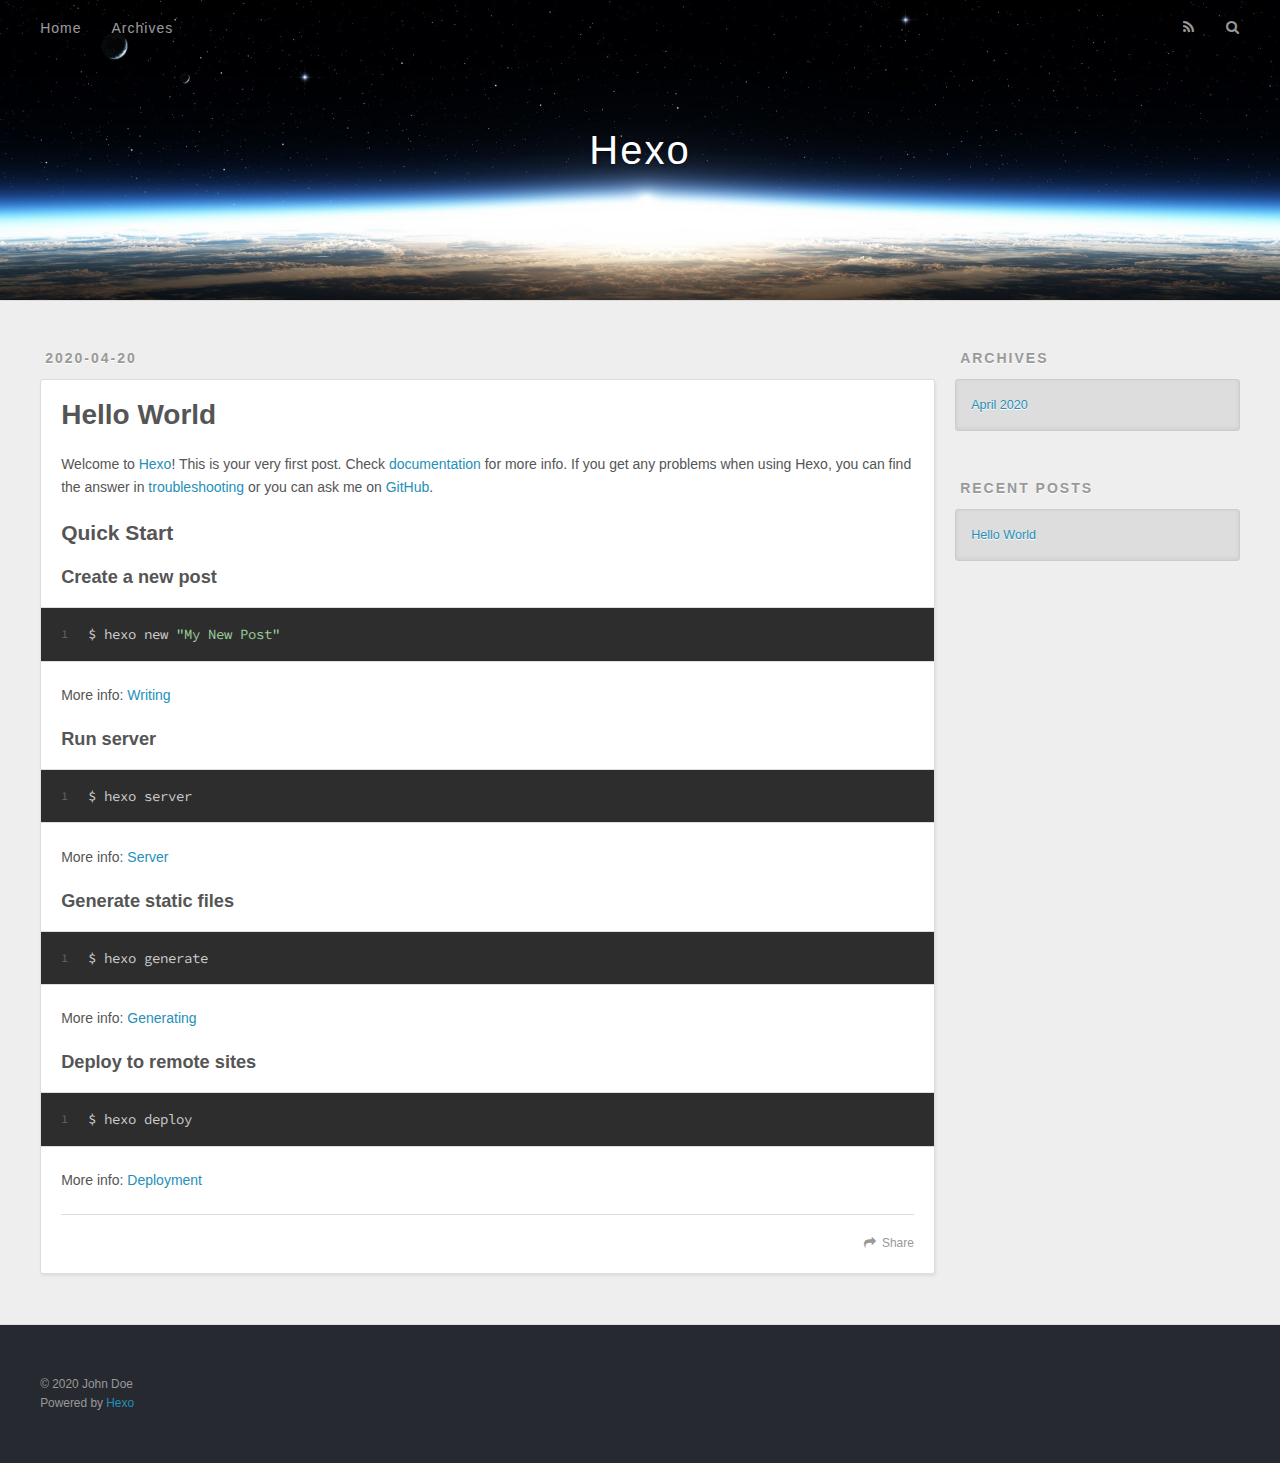
==== index.html @ b18029c0 "Site updated: 2020-04-20 20:14:28" ====
<!DOCTYPE html>
<html>
<head>
  <meta charset="utf-8">
  

  
  <title>Hexo</title>
  <meta name="viewport" content="width=device-width, initial-scale=1, maximum-scale=1">
  <meta property="og:type" content="website">
<meta property="og:title" content="Hexo">
<meta property="og:url" content="http://yoursite.com/index.html">
<meta property="og:site_name" content="Hexo">
<meta property="og:locale" content="en_US">
<meta property="article:author" content="John Doe">
<meta name="twitter:card" content="summary">
  
    <link rel="alternate" href="/atom.xml" title="Hexo" type="application/atom+xml">
  
  
    <link rel="icon" href="/favicon.png">
  
  
    <link href="//fonts.googleapis.com/css?family=Source+Code+Pro" rel="stylesheet" type="text/css">
  
  
<link rel="stylesheet" href="/css/style.css">

<meta name="generator" content="Hexo 4.2.0"></head>

<body>
  <div id="container">
    <div id="wrap">
      <header id="header">
  <div id="banner"></div>
  <div id="header-outer" class="outer">
    <div id="header-title" class="inner">
      <h1 id="logo-wrap">
        <a href="/" id="logo">Hexo</a>
      </h1>
      
    </div>
    <div id="header-inner" class="inner">
      <nav id="main-nav">
        <a id="main-nav-toggle" class="nav-icon"></a>
        
          <a class="main-nav-link" href="/">Home</a>
        
          <a class="main-nav-link" href="/archives">Archives</a>
        
      </nav>
      <nav id="sub-nav">
        
          <a id="nav-rss-link" class="nav-icon" href="/atom.xml" title="RSS Feed"></a>
        
        <a id="nav-search-btn" class="nav-icon" title="Search"></a>
      </nav>
      <div id="search-form-wrap">
        <form action="//google.com/search" method="get" accept-charset="UTF-8" class="search-form"><input type="search" name="q" class="search-form-input" placeholder="Search"><button type="submit" class="search-form-submit">&#xF002;</button><input type="hidden" name="sitesearch" value="http://yoursite.com"></form>
      </div>
    </div>
  </div>
</header>
      <div class="outer">
        <section id="main">
  
    <article id="post-hello-world" class="article article-type-post" itemscope itemprop="blogPost">
  <div class="article-meta">
    <a href="/2020/04/20/hello-world/" class="article-date">
  <time datetime="2020-04-20T12:07:12.228Z" itemprop="datePublished">2020-04-20</time>
</a>
    
  </div>
  <div class="article-inner">
    
    
      <header class="article-header">
        
  
    <h1 itemprop="name">
      <a class="article-title" href="/2020/04/20/hello-world/">Hello World</a>
    </h1>
  

      </header>
    
    <div class="article-entry" itemprop="articleBody">
      
        <p>Welcome to <a href="https://hexo.io/" target="_blank" rel="noopener">Hexo</a>! This is your very first post. Check <a href="https://hexo.io/docs/" target="_blank" rel="noopener">documentation</a> for more info. If you get any problems when using Hexo, you can find the answer in <a href="https://hexo.io/docs/troubleshooting.html" target="_blank" rel="noopener">troubleshooting</a> or you can ask me on <a href="https://github.com/hexojs/hexo/issues" target="_blank" rel="noopener">GitHub</a>.</p>
<h2 id="Quick-Start"><a href="#Quick-Start" class="headerlink" title="Quick Start"></a>Quick Start</h2><h3 id="Create-a-new-post"><a href="#Create-a-new-post" class="headerlink" title="Create a new post"></a>Create a new post</h3><figure class="highlight bash"><table><tr><td class="gutter"><pre><span class="line">1</span><br></pre></td><td class="code"><pre><span class="line">$ hexo new <span class="string">"My New Post"</span></span><br></pre></td></tr></table></figure>

<p>More info: <a href="https://hexo.io/docs/writing.html" target="_blank" rel="noopener">Writing</a></p>
<h3 id="Run-server"><a href="#Run-server" class="headerlink" title="Run server"></a>Run server</h3><figure class="highlight bash"><table><tr><td class="gutter"><pre><span class="line">1</span><br></pre></td><td class="code"><pre><span class="line">$ hexo server</span><br></pre></td></tr></table></figure>

<p>More info: <a href="https://hexo.io/docs/server.html" target="_blank" rel="noopener">Server</a></p>
<h3 id="Generate-static-files"><a href="#Generate-static-files" class="headerlink" title="Generate static files"></a>Generate static files</h3><figure class="highlight bash"><table><tr><td class="gutter"><pre><span class="line">1</span><br></pre></td><td class="code"><pre><span class="line">$ hexo generate</span><br></pre></td></tr></table></figure>

<p>More info: <a href="https://hexo.io/docs/generating.html" target="_blank" rel="noopener">Generating</a></p>
<h3 id="Deploy-to-remote-sites"><a href="#Deploy-to-remote-sites" class="headerlink" title="Deploy to remote sites"></a>Deploy to remote sites</h3><figure class="highlight bash"><table><tr><td class="gutter"><pre><span class="line">1</span><br></pre></td><td class="code"><pre><span class="line">$ hexo deploy</span><br></pre></td></tr></table></figure>

<p>More info: <a href="https://hexo.io/docs/one-command-deployment.html" target="_blank" rel="noopener">Deployment</a></p>

      
    </div>
    <footer class="article-footer">
      <a data-url="http://yoursite.com/2020/04/20/hello-world/" data-id="ck98fxyc90000uwuth66r0mur" class="article-share-link">Share</a>
      
      
    </footer>
  </div>
  
</article>


  


</section>
        
          <aside id="sidebar">
  
    

  
    

  
    
  
    
  <div class="widget-wrap">
    <h3 class="widget-title">Archives</h3>
    <div class="widget">
      <ul class="archive-list"><li class="archive-list-item"><a class="archive-list-link" href="/archives/2020/04/">April 2020</a></li></ul>
    </div>
  </div>


  
    
  <div class="widget-wrap">
    <h3 class="widget-title">Recent Posts</h3>
    <div class="widget">
      <ul>
        
          <li>
            <a href="/2020/04/20/hello-world/">Hello World</a>
          </li>
        
      </ul>
    </div>
  </div>

  
</aside>
        
      </div>
      <footer id="footer">
  
  <div class="outer">
    <div id="footer-info" class="inner">
      &copy; 2020 John Doe<br>
      Powered by <a href="http://hexo.io/" target="_blank">Hexo</a>
    </div>
  </div>
</footer>
    </div>
    <nav id="mobile-nav">
  
    <a href="/" class="mobile-nav-link">Home</a>
  
    <a href="/archives" class="mobile-nav-link">Archives</a>
  
</nav>
    

<script src="//ajax.googleapis.com/ajax/libs/jquery/2.0.3/jquery.min.js"></script>


  
<link rel="stylesheet" href="/fancybox/jquery.fancybox.css">

  
<script src="/fancybox/jquery.fancybox.pack.js"></script>




<script src="/js/script.js"></script>




  </div>
</body>
</html>
---- css/style.css ----
body {
  width: 100%;
}
body:before,
body:after {
  content: "";
  display: table;
}
body:after {
  clear: both;
}
html,
body,
div,
span,
applet,
object,
iframe,
h1,
h2,
h3,
h4,
h5,
h6,
p,
blockquote,
pre,
a,
abbr,
acronym,
address,
big,
cite,
code,
del,
dfn,
em,
img,
ins,
kbd,
q,
s,
samp,
small,
strike,
strong,
sub,
sup,
tt,
var,
dl,
dt,
dd,
ol,
ul,
li,
fieldset,
form,
label,
legend,
table,
caption,
tbody,
tfoot,
thead,
tr,
th,
td {
  margin: 0;
  padding: 0;
  border: 0;
  outline: 0;
  font-weight: inherit;
  font-style: inherit;
  font-family: inherit;
  font-size: 100%;
  vertical-align: baseline;
}
body {
  line-height: 1;
  color: #000;
  background: #fff;
}
ol,
ul {
  list-style: none;
}
table {
  border-collapse: separate;
  border-spacing: 0;
  vertical-align: middle;
}
caption,
th,
td {
  text-align: left;
  font-weight: normal;
  vertical-align: middle;
}
a img {
  border: none;
}
input,
button {
  margin: 0;
  padding: 0;
}
input::-moz-focus-inner,
button::-moz-focus-inner {
  border: 0;
  padding: 0;
}
@font-face {
  font-family: FontAwesome;
  font-style: normal;
  font-weight: normal;
  src: url("fonts/fontawesome-webfont.eot?v=#4.0.3");
  src: url("fonts/fontawesome-webfont.eot?#iefix&v=#4.0.3") format("embedded-opentype"), url("fonts/fontawesome-webfont.woff?v=#4.0.3") format("woff"), url("fonts/fontawesome-webfont.ttf?v=#4.0.3") format("truetype"), url("fonts/fontawesome-webfont.svg#fontawesomeregular?v=#4.0.3") format("svg");
}
html,
body,
#container {
  height: 100%;
}
body {
  background: #eee;
  font: 14px -apple-system, BlinkMacSystemFont, "Segoe UI", "Roboto", "Oxygen", "Ubuntu", "Cantarell", "Fira Sans", "Droid Sans", "Helvetica Neue", sans-serif;
  -webkit-text-size-adjust: 100%;
}
.outer {
  max-width: 1220px;
  margin: 0 auto;
  padding: 0 20px;
}
.outer:before,
.outer:after {
  content: "";
  display: table;
}
.outer:after {
  clear: both;
}
.inner {
  display: inline;
  float: left;
  width: 98.33333333333333%;
  margin: 0 0.833333333333333%;
}
.left,
.alignleft {
  float: left;
}
.right,
.alignright {
  float: right;
}
.clear {
  clear: both;
}
#container {
  position: relative;
}
.mobile-nav-on {
  overflow: hidden;
}
#wrap {
  height: 100%;
  width: 100%;
  position: absolute;
  top: 0;
  left: 0;
  -webkit-transition: 0.2s ease-out;
  -moz-transition: 0.2s ease-out;
  -ms-transition: 0.2s ease-out;
  transition: 0.2s ease-out;
  z-index: 1;
  background: #eee;
}
.mobile-nav-on #wrap {
  left: 280px;
}
@media screen and (min-width: 768px) {
  #main {
    display: inline;
    float: left;
    width: 73.33333333333333%;
    margin: 0 0.833333333333333%;
  }
}
.article-date,
.article-category-link,
.archive-year,
.widget-title {
  text-decoration: none;
  text-transform: uppercase;
  letter-spacing: 2px;
  color: #999;
  margin-bottom: 1em;
  margin-left: 5px;
  line-height: 1em;
  text-shadow: 0 1px #fff;
  font-weight: bold;
}
.article-inner,
.archive-article-inner {
  background: #fff;
  -webkit-box-shadow: 1px 2px 3px #ddd;
  box-shadow: 1px 2px 3px #ddd;
  border: 1px solid #ddd;
  border-radius: 3px;
}
.article-entry h1,
.widget h1 {
  font-size: 2em;
}
.article-entry h2,
.widget h2 {
  font-size: 1.5em;
}
.article-entry h3,
.widget h3 {
  font-size: 1.3em;
}
.article-entry h4,
.widget h4 {
  font-size: 1.2em;
}
.article-entry h5,
.widget h5 {
  font-size: 1em;
}
.article-entry h6,
.widget h6 {
  font-size: 1em;
  color: #999;
}
.article-entry hr,
.widget hr {
  border: 1px dashed #ddd;
}
.article-entry strong,
.widget strong {
  font-weight: bold;
}
.article-entry em,
.widget em,
.article-entry cite,
.widget cite {
  font-style: italic;
}
.article-entry sup,
.widget sup,
.article-entry sub,
.widget sub {
  font-size: 0.75em;
  line-height: 0;
  position: relative;
  vertical-align: baseline;
}
.article-entry sup,
.widget sup {
  top: -0.5em;
}
.article-entry sub,
.widget sub {
  bottom: -0.2em;
}
.article-entry small,
.widget small {
  font-size: 0.85em;
}
.article-entry acronym,
.widget acronym,
.article-entry abbr,
.widget abbr {
  border-bottom: 1px dotted;
}
.article-entry ul,
.widget ul,
.article-entry ol,
.widget ol,
.article-entry dl,
.widget dl {
  margin: 0 20px;
  line-height: 1.6em;
}
.article-entry ul ul,
.widget ul ul,
.article-entry ol ul,
.widget ol ul,
.article-entry ul ol,
.widget ul ol,
.article-entry ol ol,
.widget ol ol {
  margin-top: 0;
  margin-bottom: 0;
}
.article-entry ul,
.widget ul {
  list-style: disc;
}
.article-entry ol,
.widget ol {
  list-style: decimal;
}
.article-entry dt,
.widget dt {
  font-weight: bold;
}
#header {
  height: 300px;
  position: relative;
  border-bottom: 1px solid #ddd;
}
#header:before,
#header:after {
  content: "";
  position: absolute;
  left: 0;
  right: 0;
  height: 40px;
}
#header:before {
  top: 0;
  background: -webkit-linear-gradient(rgba(0,0,0,0.2), transparent);
  background: -moz-linear-gradient(rgba(0,0,0,0.2), transparent);
  background: -ms-linear-gradient(rgba(0,0,0,0.2), transparent);
  background: linear-gradient(rgba(0,0,0,0.2), transparent);
}
#header:after {
  bottom: 0;
  background: -webkit-linear-gradient(transparent, rgba(0,0,0,0.2));
  background: -moz-linear-gradient(transparent, rgba(0,0,0,0.2));
  background: -ms-linear-gradient(transparent, rgba(0,0,0,0.2));
  background: linear-gradient(transparent, rgba(0,0,0,0.2));
}
#header-outer {
  height: 100%;
  position: relative;
}
#header-inner {
  position: relative;
  overflow: hidden;
}
#banner {
  position: absolute;
  top: 0;
  left: 0;
  width: 100%;
  height: 100%;
  background: url("images/banner.jpg") center #000;
  -webkit-background-size: cover;
  -moz-background-size: cover;
  background-size: cover;
  z-index: -1;
}
#header-title {
  text-align: center;
  height: 40px;
  position: absolute;
  top: 50%;
  left: 0;
  margin-top: -20px;
}
#logo,
#subtitle {
  text-decoration: none;
  color: #fff;
  font-weight: 300;
  text-shadow: 0 1px 4px rgba(0,0,0,0.3);
}
#logo {
  font-size: 40px;
  line-height: 40px;
  letter-spacing: 2px;
}
#subtitle {
  font-size: 16px;
  line-height: 16px;
  letter-spacing: 1px;
}
#subtitle-wrap {
  margin-top: 16px;
}
#main-nav {
  float: left;
  margin-left: -15px;
}
.nav-icon,
.main-nav-link {
  float: left;
  color: #fff;
  opacity: 0.6;
  text-decoration: none;
  text-shadow: 0 1px rgba(0,0,0,0.2);
  -webkit-transition: opacity 0.2s;
  -moz-transition: opacity 0.2s;
  -ms-transition: opacity 0.2s;
  transition: opacity 0.2s;
  display: block;
  padding: 20px 15px;
}
.nav-icon:hover,
.main-nav-link:hover {
  opacity: 1;
}
.nav-icon {
  font-family: FontAwesome;
  text-align: center;
  font-size: 14px;
  width: 14px;
  height: 14px;
  padding: 20px 15px;
  position: relative;
  cursor: pointer;
}
.main-nav-link {
  font-weight: 300;
  letter-spacing: 1px;
}
@media screen and (max-width: 479px) {
  .main-nav-link {
    display: none;
  }
}
#main-nav-toggle {
  display: none;
}
#main-nav-toggle:before {
  content: "\f0c9";
}
@media screen and (max-width: 479px) {
  #main-nav-toggle {
    display: block;
  }
}
#sub-nav {
  float: right;
  margin-right: -15px;
}
#nav-rss-link:before {
  content: "\f09e";
}
#nav-search-btn:before {
  content: "\f002";
}
#search-form-wrap {
  position: absolute;
  top: 15px;
  width: 150px;
  height: 30px;
  right: -150px;
  opacity: 0;
  -webkit-transition: 0.2s ease-out;
  -moz-transition: 0.2s ease-out;
  -ms-transition: 0.2s ease-out;
  transition: 0.2s ease-out;
}
#search-form-wrap.on {
  opacity: 1;
  right: 0;
}
@media screen and (max-width: 479px) {
  #search-form-wrap {
    width: 100%;
    right: -100%;
  }
}
.search-form {
  position: absolute;
  top: 0;
  left: 0;
  right: 0;
  background: #fff;
  padding: 5px 15px;
  border-radius: 15px;
  -webkit-box-shadow: 0 0 10px rgba(0,0,0,0.3);
  box-shadow: 0 0 10px rgba(0,0,0,0.3);
}
.search-form-input {
  border: none;
  background: none;
  color: #555;
  width: 100%;
  font: 13px -apple-system, BlinkMacSystemFont, "Segoe UI", "Roboto", "Oxygen", "Ubuntu", "Cantarell", "Fira Sans", "Droid Sans", "Helvetica Neue", sans-serif;
  outline: none;
}
.search-form-input::-webkit-search-results-decoration,
.search-form-input::-webkit-search-cancel-button {
  -webkit-appearance: none;
}
.search-form-submit {
  position: absolute;
  top: 50%;
  right: 10px;
  margin-top: -7px;
  font: 13px FontAwesome;
  border: none;
  background: none;
  color: #bbb;
  cursor: pointer;
}
.search-form-submit:hover,
.search-form-submit:focus {
  color: #777;
}
.article {
  margin: 50px 0;
}
.article-inner {
  overflow: hidden;
}
.article-meta:before,
.article-meta:after {
  content: "";
  display: table;
}
.article-meta:after {
  clear: both;
}
.article-date {
  float: left;
}
.article-category {
  float: left;
  line-height: 1em;
  color: #ccc;
  text-shadow: 0 1px #fff;
  margin-left: 8px;
}
.article-category:before {
  content: "\2022";
}
.article-category-link {
  margin: 0 12px 1em;
}
.article-header {
  padding: 20px 20px 0;
}
.article-title {
  text-decoration: none;
  font-size: 2em;
  font-weight: bold;
  color: #555;
  line-height: 1.1em;
  -webkit-transition: color 0.2s;
  -moz-transition: color 0.2s;
  -ms-transition: color 0.2s;
  transition: color 0.2s;
}
a.article-title:hover {
  color: #258fb8;
}
.article-entry {
  color: #555;
  padding: 0 20px;
}
.article-entry:before,
.article-entry:after {
  content: "";
  display: table;
}
.article-entry:after {
  clear: both;
}
.article-entry p,
.article-entry table {
  line-height: 1.6em;
  margin: 1.6em 0;
}
.article-entry h1,
.article-entry h2,
.article-entry h3,
.article-entry h4,
.article-entry h5,
.article-entry h6 {
  font-weight: bold;
}
.article-entry h1,
.article-entry h2,
.article-entry h3,
.article-entry h4,
.article-entry h5,
.article-entry h6 {
  line-height: 1.1em;
  margin: 1.1em 0;
}
.article-entry a {
  color: #258fb8;
  text-decoration: none;
}
.article-entry a:hover {
  text-decoration: underline;
}
.article-entry ul,
.article-entry ol,
.article-entry dl {
  margin-top: 1.6em;
  margin-bottom: 1.6em;
}
.article-entry img,
.article-entry video {
  max-width: 100%;
  height: auto;
  display: block;
  margin: auto;
}
.article-entry iframe {
  border: none;
}
.article-entry table {
  width: 100%;
  border-collapse: collapse;
  border-spacing: 0;
}
.article-entry th {
  font-weight: bold;
  border-bottom: 3px solid #ddd;
  padding-bottom: 0.5em;
}
.article-entry td {
  border-bottom: 1px solid #ddd;
  padding: 10px 0;
}
.article-entry blockquote {
  font-family: Georgia, "Times New Roman", serif;
  font-size: 1.4em;
  margin: 1.6em 20px;
  text-align: center;
}
.article-entry blockquote footer {
  font-size: 14px;
  margin: 1.6em 0;
  font-family: -apple-system, BlinkMacSystemFont, "Segoe UI", "Roboto", "Oxygen", "Ubuntu", "Cantarell", "Fira Sans", "Droid Sans", "Helvetica Neue", sans-serif;
}
.article-entry blockquote footer cite:before {
  content: "—";
  padding: 0 0.5em;
}
.article-entry .pullquote {
  text-align: left;
  width: 45%;
  margin: 0;
}
.article-entry .pullquote.left {
  margin-left: 0.5em;
  margin-right: 1em;
}
.article-entry .pullquote.right {
  margin-right: 0.5em;
  margin-left: 1em;
}
.article-entry .caption {
  color: #999;
  display: block;
  font-size: 0.9em;
  margin-top: 0.5em;
  position: relative;
  text-align: center;
}
.article-entry .video-container {
  position: relative;
  padding-top: 56.25%;
  height: 0;
  overflow: hidden;
}
.article-entry .video-container iframe,
.article-entry .video-container object,
.article-entry .video-container embed {
  position: absolute;
  top: 0;
  left: 0;
  width: 100%;
  height: 100%;
  margin-top: 0;
}
.article-more-link a {
  display: inline-block;
  line-height: 1em;
  padding: 6px 15px;
  border-radius: 15px;
  background: #eee;
  color: #999;
  text-shadow: 0 1px #fff;
  text-decoration: none;
}
.article-more-link a:hover {
  background: #258fb8;
  color: #fff;
  text-decoration: none;
  text-shadow: 0 1px #1e7293;
}
.article-footer {
  font-size: 0.85em;
  line-height: 1.6em;
  border-top: 1px solid #ddd;
  padding-top: 1.6em;
  margin: 0 20px 20px;
}
.article-footer:before,
.article-footer:after {
  content: "";
  display: table;
}
.article-footer:after {
  clear: both;
}
.article-footer a {
  color: #999;
  text-decoration: none;
}
.article-footer a:hover {
  color: #555;
}
.article-tag-list-item {
  float: left;
  margin-right: 10px;
}
.article-tag-list-link:before {
  content: "#";
}
.article-comment-link {
  float: right;
}
.article-comment-link:before {
  content: "\f075";
  font-family: FontAwesome;
  padding-right: 8px;
}
.article-share-link {
  cursor: pointer;
  float: right;
  margin-left: 20px;
}
.article-share-link:before {
  content: "\f064";
  font-family: FontAwesome;
  padding-right: 6px;
}
#article-nav {
  position: relative;
}
#article-nav:before,
#article-nav:after {
  content: "";
  display: table;
}
#article-nav:after {
  clear: both;
}
@media screen and (min-width: 768px) {
  #article-nav {
    margin: 50px 0;
  }
  #article-nav:before {
    width: 8px;
    height: 8px;
    position: absolute;
    top: 50%;
    left: 50%;
    margin-top: -4px;
    margin-left: -4px;
    content: "";
    border-radius: 50%;
    background: #ddd;
    -webkit-box-shadow: 0 1px 2px #fff;
    box-shadow: 0 1px 2px #fff;
  }
}
.article-nav-link-wrap {
  text-decoration: none;
  text-shadow: 0 1px #fff;
  color: #999;
  -webkit-box-sizing: border-box;
  -moz-box-sizing: border-box;
  box-sizing: border-box;
  margin-top: 50px;
  text-align: center;
  display: block;
}
.article-nav-link-wrap:hover {
  color: #555;
}
@media screen and (min-width: 768px) {
  .article-nav-link-wrap {
    width: 50%;
    margin-top: 0;
  }
}
@media screen and (min-width: 768px) {
  #article-nav-newer {
    float: left;
    text-align: right;
    padding-right: 20px;
  }
}
@media screen and (min-width: 768px) {
  #article-nav-older {
    float: right;
    text-align: left;
    padding-left: 20px;
  }
}
.article-nav-caption {
  text-transform: uppercase;
  letter-spacing: 2px;
  color: #ddd;
  line-height: 1em;
  font-weight: bold;
}
#article-nav-newer .article-nav-caption {
  margin-right: -2px;
}
.article-nav-title {
  font-size: 0.85em;
  line-height: 1.6em;
  margin-top: 0.5em;
}
.article-share-box {
  position: absolute;
  display: none;
  background: #fff;
  -webkit-box-shadow: 1px 2px 10px rgba(0,0,0,0.2);
  box-shadow: 1px 2px 10px rgba(0,0,0,0.2);
  border-radius: 3px;
  margin-left: -145px;
  overflow: hidden;
  z-index: 1;
}
.article-share-box.on {
  display: block;
}
.article-share-input {
  width: 100%;
  background: none;
  -webkit-box-sizing: border-box;
  -moz-box-sizing: border-box;
  box-sizing: border-box;
  font: 14px -apple-system, BlinkMacSystemFont, "Segoe UI", "Roboto", "Oxygen", "Ubuntu", "Cantarell", "Fira Sans", "Droid Sans", "Helvetica Neue", sans-serif;
  padding: 0 15px;
  color: #555;
  outline: none;
  border: 1px solid #ddd;
  border-radius: 3px 3px 0 0;
  height: 36px;
  line-height: 36px;
}
.article-share-links {
  background: #eee;
}
.article-share-links:before,
.article-share-links:after {
  content: "";
  display: table;
}
.article-share-links:after {
  clear: both;
}
.article-share-twitter,
.article-share-facebook,
.article-share-pinterest,
.article-share-google {
  width: 50px;
  height: 36px;
  display: block;
  float: left;
  position: relative;
  color: #999;
  text-shadow: 0 1px #fff;
}
.article-share-twitter:before,
.article-share-facebook:before,
.article-share-pinterest:before,
.article-share-google:before {
  font-size: 20px;
  font-family: FontAwesome;
  width: 20px;
  height: 20px;
  position: absolute;
  top: 50%;
  left: 50%;
  margin-top: -10px;
  margin-left: -10px;
  text-align: center;
}
.article-share-twitter:hover,
.article-share-facebook:hover,
.article-share-pinterest:hover,
.article-share-google:hover {
  color: #fff;
}
.article-share-twitter:before {
  content: "\f099";
}
.article-share-twitter:hover {
  background: #00aced;
  text-shadow: 0 1px #008abe;
}
.article-share-facebook:before {
  content: "\f09a";
}
.article-share-facebook:hover {
  background: #3b5998;
  text-shadow: 0 1px #2f477a;
}
.article-share-pinterest:before {
  content: "\f0d2";
}
.article-share-pinterest:hover {
  background: #cb2027;
  text-shadow: 0 1px #a21a1f;
}
.article-share-google:before {
  content: "\f0d5";
}
.article-share-google:hover {
  background: #dd4b39;
  text-shadow: 0 1px #be3221;
}
.article-gallery {
  background: #000;
  position: relative;
}
.article-gallery-photos {
  position: relative;
  overflow: hidden;
}
.article-gallery-img {
  display: none;
  max-width: 100%;
}
.article-gallery-img:first-child {
  display: block;
}
.article-gallery-img.loaded {
  position: absolute;
  display: block;
}
.article-gallery-img img {
  display: block;
  max-width: 100%;
  margin: 0 auto;
}
#comments {
  background: #fff;
  -webkit-box-shadow: 1px 2px 3px #ddd;
  box-shadow: 1px 2px 3px #ddd;
  padding: 20px;
  border: 1px solid #ddd;
  border-radius: 3px;
  margin: 50px 0;
}
#comments a {
  color: #258fb8;
}
.archives-wrap {
  margin: 50px 0;
}
.archives:before,
.archives:after {
  content: "";
  display: table;
}
.archives:after {
  clear: both;
}
.archive-year-wrap {
  margin-bottom: 1em;
}
.archives {
  -webkit-column-gap: 10px;
  -moz-column-gap: 10px;
  column-gap: 10px;
}
@media screen and (min-width: 480px) and (max-width: 767px) {
  .archives {
    -webkit-column-count: 2;
    -moz-column-count: 2;
    column-count: 2;
  }
}
@media screen and (min-width: 768px) {
  .archives {
    -webkit-column-count: 3;
    -moz-column-count: 3;
    column-count: 3;
  }
}
.archive-article {
  -webkit-column-break-inside: avoid;
  page-break-inside: avoid;
  overflow: hidden;
  break-inside: avoid-column;
}
.archive-article-inner {
  padding: 10px;
  margin-bottom: 15px;
}
.archive-article-title {
  text-decoration: none;
  font-weight: bold;
  color: #555;
  -webkit-transition: color 0.2s;
  -moz-transition: color 0.2s;
  -ms-transition: color 0.2s;
  transition: color 0.2s;
  line-height: 1.6em;
}
.archive-article-title:hover {
  color: #258fb8;
}
.archive-article-footer {
  margin-top: 1em;
}
.archive-article-date {
  color: #999;
  text-decoration: none;
  font-size: 0.85em;
  line-height: 1em;
  margin-bottom: 0.5em;
  display: block;
}
#page-nav {
  margin: 50px auto;
  background: #fff;
  -webkit-box-shadow: 1px 2px 3px #ddd;
  box-shadow: 1px 2px 3px #ddd;
  border: 1px solid #ddd;
  border-radius: 3px;
  text-align: center;
  color: #999;
  overflow: hidden;
}
#page-nav:before,
#page-nav:after {
  content: "";
  display: table;
}
#page-nav:after {
  clear: both;
}
#page-nav a,
#page-nav span {
  padding: 10px 20px;
  line-height: 1;
  height: 2ex;
}
#page-nav a {
  color: #999;
  text-decoration: none;
}
#page-nav a:hover {
  background: #999;
  color: #fff;
}
#page-nav .prev {
  float: left;
}
#page-nav .next {
  float: right;
}
#page-nav .page-number {
  display: inline-block;
}
@media screen and (max-width: 479px) {
  #page-nav .page-number {
    display: none;
  }
}
#page-nav .current {
  color: #555;
  font-weight: bold;
}
#page-nav .space {
  color: #ddd;
}
#footer {
  background: #262a30;
  padding: 50px 0;
  border-top: 1px solid #ddd;
  color: #999;
}
#footer a {
  color: #258fb8;
  text-decoration: none;
}
#footer a:hover {
  text-decoration: underline;
}
#footer-info {
  line-height: 1.6em;
  font-size: 0.85em;
}
.article-entry pre,
.article-entry .highlight {
  background: #2d2d2d;
  margin: 0 -20px;
  padding: 15px 20px;
  border-style: solid;
  border-color: #ddd;
  border-width: 1px 0;
  overflow: auto;
  color: #ccc;
  line-height: 22.400000000000002px;
}
.article-entry .highlight .gutter pre,
.article-entry .gist .gist-file .gist-data .line-numbers {
  color: #666;
  font-size: 0.85em;
}
.article-entry pre,
.article-entry code {
  font-family: "Source Code Pro", Consolas, Monaco, Menlo, Consolas, monospace;
}
.article-entry code {
  background: #eee;
  text-shadow: 0 1px #fff;
  padding: 0 0.3em;
}
.article-entry pre code {
  background: none;
  text-shadow: none;
  padding: 0;
}
.article-entry .highlight pre {
  border: none;
  margin: 0;
  padding: 0;
}
.article-entry .highlight table {
  margin: 0;
  width: auto;
}
.article-entry .highlight td {
  border: none;
  padding: 0;
}
.article-entry .highlight figcaption {
  font-size: 0.85em;
  color: #999;
  line-height: 1em;
  margin-bottom: 1em;
}
.article-entry .highlight figcaption:before,
.article-entry .highlight figcaption:after {
  content: "";
  display: table;
}
.article-entry .highlight figcaption:after {
  clear: both;
}
.article-entry .highlight figcaption a {
  float: right;
}
.article-entry .highlight .gutter pre {
  text-align: right;
  padding-right: 20px;
}
.article-entry .highlight .line {
  height: 22.400000000000002px;
}
.article-entry .highlight .line.marked {
  background: #515151;
}
.article-entry .gist {
  margin: 0 -20px;
  border-style: solid;
  border-color: #ddd;
  border-width: 1px 0;
  background: #2d2d2d;
  padding: 15px 20px 15px 0;
}
.article-entry .gist .gist-file {
  border: none;
  font-family: "Source Code Pro", Consolas, Monaco, Menlo, Consolas, monospace;
  margin: 0;
}
.article-entry .gist .gist-file .gist-data {
  background: none;
  border: none;
}
.article-entry .gist .gist-file .gist-data .line-numbers {
  background: none;
  border: none;
  padding: 0 20px 0 0;
}
.article-entry .gist .gist-file .gist-data .line-data {
  padding: 0 !important;
}
.article-entry .gist .gist-file .highlight {
  margin: 0;
  padding: 0;
  border: none;
}
.article-entry .gist .gist-file .gist-meta {
  background: #2d2d2d;
  color: #999;
  font: 0.85em -apple-system, BlinkMacSystemFont, "Segoe UI", "Roboto", "Oxygen", "Ubuntu", "Cantarell", "Fira Sans", "Droid Sans", "Helvetica Neue", sans-serif;
  text-shadow: 0 0;
  padding: 0;
  margin-top: 1em;
  margin-left: 20px;
}
.article-entry .gist .gist-file .gist-meta a {
  color: #258fb8;
  font-weight: normal;
}
.article-entry .gist .gist-file .gist-meta a:hover {
  text-decoration: underline;
}
pre .comment,
pre .title {
  color: #999;
}
pre .variable,
pre .attribute,
pre .tag,
pre .regexp,
pre .ruby .constant,
pre .xml .tag .title,
pre .xml .pi,
pre .xml .doctype,
pre .html .doctype,
pre .css .id,
pre .css .class,
pre .css .pseudo {
  color: #f2777a;
}
pre .number,
pre .preprocessor,
pre .built_in,
pre .literal,
pre .params,
pre .constant {
  color: #f99157;
}
pre .class,
pre .ruby .class .title,
pre .css .rules .attribute {
  color: #9c9;
}
pre .string,
pre .value,
pre .inheritance,
pre .header,
pre .ruby .symbol,
pre .xml .cdata {
  color: #9c9;
}
pre .css .hexcolor {
  color: #6cc;
}
pre .function,
pre .python .decorator,
pre .python .title,
pre .ruby .function .title,
pre .ruby .title .keyword,
pre .perl .sub,
pre .javascript .title,
pre .coffeescript .title {
  color: #69c;
}
pre .keyword,
pre .javascript .function {
  color: #c9c;
}
@media screen and (max-width: 479px) {
  #mobile-nav {
    position: absolute;
    top: 0;
    left: 0;
    width: 280px;
    height: 100%;
    background: #191919;
    border-right: 1px solid #fff;
  }
}
@media screen and (max-width: 479px) {
  .mobile-nav-link {
    display: block;
    color: #999;
    text-decoration: none;
    padding: 15px 20px;
    font-weight: bold;
  }
  .mobile-nav-link:hover {
    color: #fff;
  }
}
@media screen and (min-width: 768px) {
  #sidebar {
    display: inline;
    float: left;
    width: 23.333333333333332%;
    margin: 0 0.833333333333333%;
  }
}
.widget-wrap {
  margin: 50px 0;
}
.widget {
  color: #777;
  text-shadow: 0 1px #fff;
  background: #ddd;
  -webkit-box-shadow: 0 -1px 4px #ccc inset;
  box-shadow: 0 -1px 4px #ccc inset;
  border: 1px solid #ccc;
  padding: 15px;
  border-radius: 3px;
}
.widget a {
  color: #258fb8;
  text-decoration: none;
}
.widget a:hover {
  text-decoration: underline;
}
.widget ul ul,
.widget ol ul,
.widget dl ul,
.widget ul ol,
.widget ol ol,
.widget dl ol,
.widget ul dl,
.widget ol dl,
.widget dl dl {
  margin-left: 15px;
  list-style: disc;
}
.widget {
  line-height: 1.6em;
  word-wrap: break-word;
  font-size: 0.9em;
}
.widget ul,
.widget ol {
  list-style: none;
  margin: 0;
}
.widget ul ul,
.widget ol ul,
.widget ul ol,
.widget ol ol {
  margin: 0 20px;
}
.widget ul ul,
.widget ol ul {
  list-style: disc;
}
.widget ul ol,
.widget ol ol {
  list-style: decimal;
}
.category-list-count,
.tag-list-count,
.archive-list-count {
  padding-left: 5px;
  color: #999;
  font-size: 0.85em;
}
.category-list-count:before,
.tag-list-count:before,
.archive-list-count:before {
  content: "(";
}
.category-list-count:after,
.tag-list-count:after,
.archive-list-count:after {
  content: ")";
}
.tagcloud a {
  margin-right: 5px;
  display: inline-block;
}
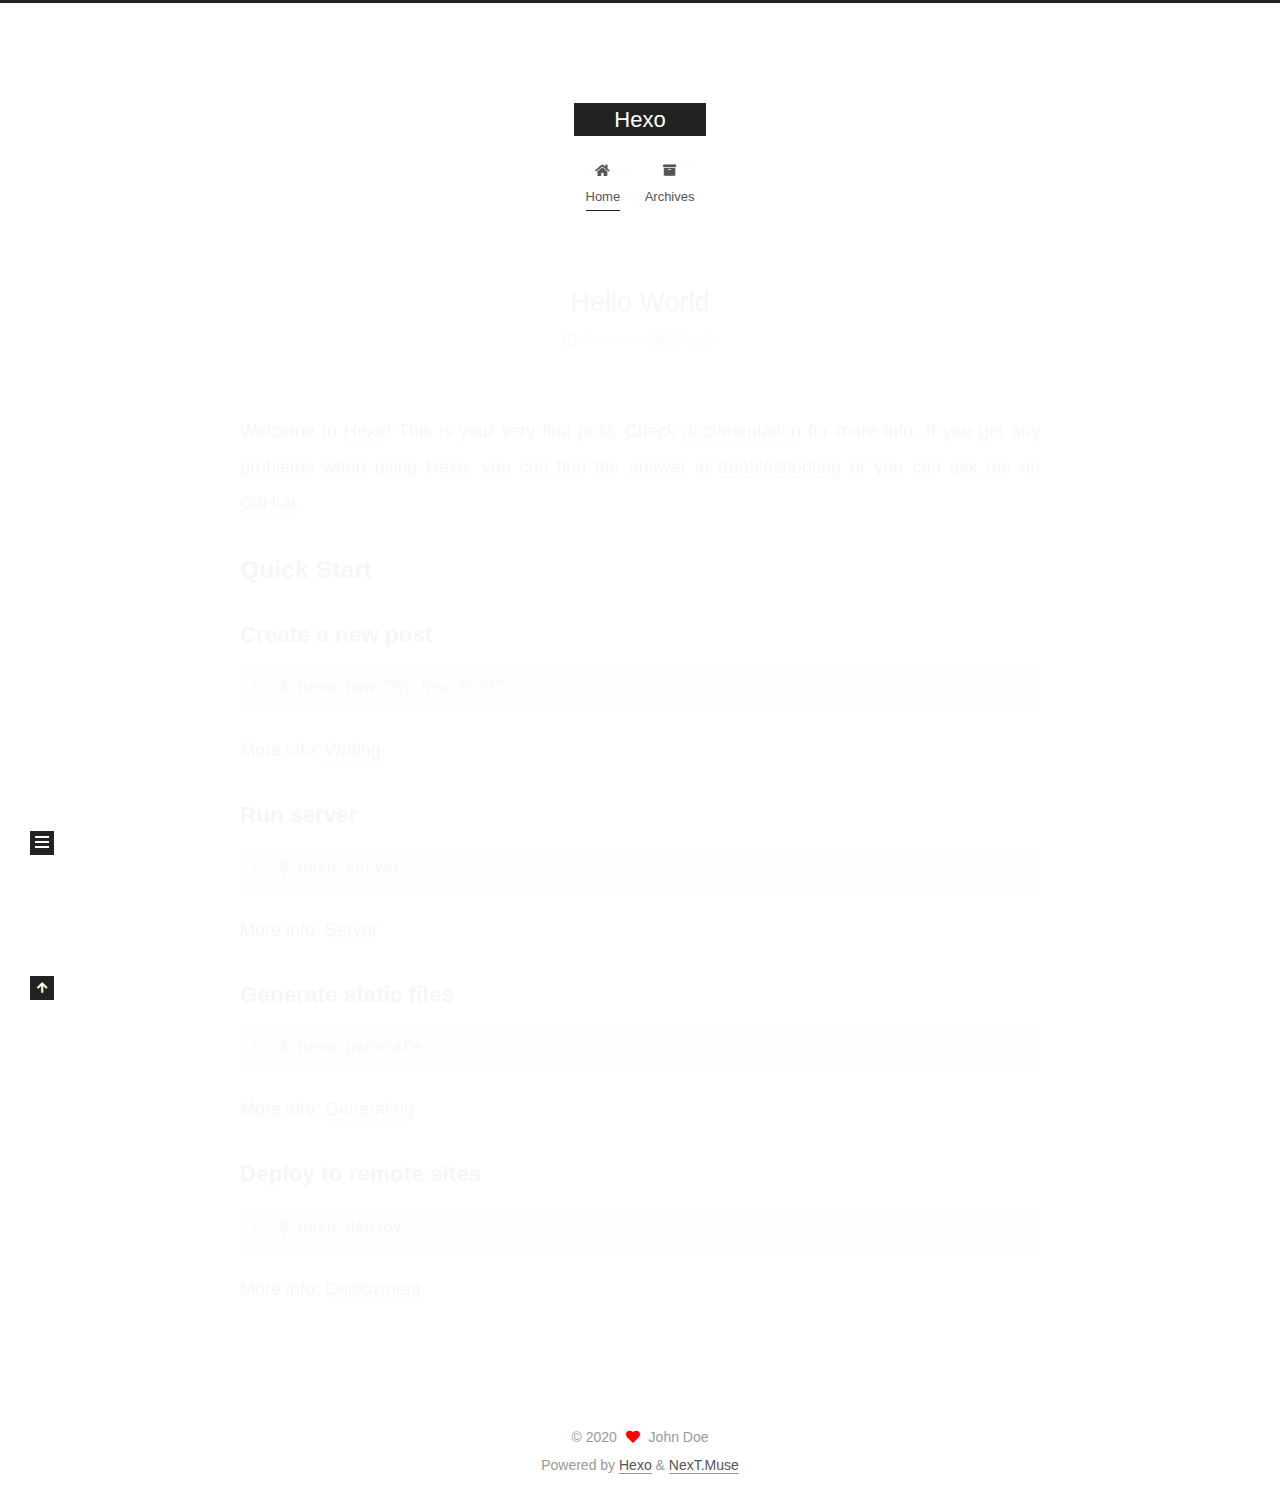
==== commit 2f6b2d1b: "Site updated: 2020-04-20 20:21:47" ====
--- a/index.html
+++ b/index.html
@@ -1,12 +1,25 @@
 <!DOCTYPE html>
-<html>
+<html lang="en">
 <head>
-  <meta charset="utf-8">
-  
-
-  
-  <title>Hexo</title>
-  <meta name="viewport" content="width=device-width, initial-scale=1, maximum-scale=1">
+  <meta charset="UTF-8">
+<meta name="viewport" content="width=device-width, initial-scale=1, maximum-scale=2">
+<meta name="theme-color" content="#222">
+<meta name="generator" content="Hexo 4.2.0">
+  <link rel="apple-touch-icon" sizes="180x180" href="/images/apple-touch-icon-next.png">
+  <link rel="icon" type="image/png" sizes="32x32" href="/images/favicon-32x32-next.png">
+  <link rel="icon" type="image/png" sizes="16x16" href="/images/favicon-16x16-next.png">
+  <link rel="mask-icon" href="/images/logo.svg" color="#222">
+
+<link rel="stylesheet" href="/css/main.css">
+
+
+<link rel="stylesheet" href="/lib/font-awesome/css/all.min.css">
+
+<script id="hexo-configurations">
+    var NexT = window.NexT || {};
+    var CONFIG = {"hostname":"yoursite.com","root":"/","scheme":"Muse","version":"7.8.0","exturl":false,"sidebar":{"position":"left","display":"post","padding":18,"offset":12,"onmobile":false},"copycode":{"enable":false,"show_result":false,"style":null},"back2top":{"enable":true,"sidebar":false,"scrollpercent":false},"bookmark":{"enable":false,"color":"#222","save":"auto"},"fancybox":false,"mediumzoom":false,"lazyload":false,"pangu":false,"comments":{"style":"tabs","active":null,"storage":true,"lazyload":false,"nav":null},"algolia":{"hits":{"per_page":10},"labels":{"input_placeholder":"Search for Posts","hits_empty":"We didn't find any results for the search: ${query}","hits_stats":"${hits} results found in ${time} ms"}},"localsearch":{"enable":false,"trigger":"auto","top_n_per_article":1,"unescape":false,"preload":false},"motion":{"enable":true,"async":false,"transition":{"post_block":"fadeIn","post_header":"slideDownIn","post_body":"slideDownIn","coll_header":"slideLeftIn","sidebar":"slideUpIn"}}};
+  </script>
+
   <meta property="og:type" content="website">
 <meta property="og:title" content="Hexo">
 <meta property="og:url" content="http://yoursite.com/index.html">
@@ -14,183 +27,343 @@
 <meta property="og:locale" content="en_US">
 <meta property="article:author" content="John Doe">
 <meta name="twitter:card" content="summary">
-  
-    <link rel="alternate" href="/atom.xml" title="Hexo" type="application/atom+xml">
-  
-  
-    <link rel="icon" href="/favicon.png">
-  
-  
-    <link href="//fonts.googleapis.com/css?family=Source+Code+Pro" rel="stylesheet" type="text/css">
-  
-  
-<link rel="stylesheet" href="/css/style.css">
-
-<meta name="generator" content="Hexo 4.2.0"></head>
-
-<body>
-  <div id="container">
-    <div id="wrap">
-      <header id="header">
-  <div id="banner"></div>
-  <div id="header-outer" class="outer">
-    <div id="header-title" class="inner">
-      <h1 id="logo-wrap">
-        <a href="/" id="logo">Hexo</a>
-      </h1>
+
+<link rel="canonical" href="http://yoursite.com/">
+
+
+<script id="page-configurations">
+  // https://hexo.io/docs/variables.html
+  CONFIG.page = {
+    sidebar: "",
+    isHome : true,
+    isPost : false,
+    lang   : 'en'
+  };
+</script>
+
+  <title>Hexo</title>
+  
+
+
+
+
+
+
+  <noscript>
+  <style>
+  .use-motion .brand,
+  .use-motion .menu-item,
+  .sidebar-inner,
+  .use-motion .post-block,
+  .use-motion .pagination,
+  .use-motion .comments,
+  .use-motion .post-header,
+  .use-motion .post-body,
+  .use-motion .collection-header { opacity: initial; }
+
+  .use-motion .site-title,
+  .use-motion .site-subtitle {
+    opacity: initial;
+    top: initial;
+  }
+
+  .use-motion .logo-line-before i { left: initial; }
+  .use-motion .logo-line-after i { right: initial; }
+  </style>
+</noscript>
+
+</head>
+
+<body itemscope itemtype="http://schema.org/WebPage">
+  <div class="container use-motion">
+    <div class="headband"></div>
+
+    <header class="header" itemscope itemtype="http://schema.org/WPHeader">
+      <div class="header-inner"><div class="site-brand-container">
+  <div class="site-nav-toggle">
+    <div class="toggle" aria-label="Toggle navigation bar">
+      <span class="toggle-line toggle-line-first"></span>
+      <span class="toggle-line toggle-line-middle"></span>
+      <span class="toggle-line toggle-line-last"></span>
+    </div>
+  </div>
+
+  <div class="site-meta">
+
+    <a href="/" class="brand" rel="start">
+      <span class="logo-line-before"><i></i></span>
+      <h1 class="site-title">Hexo</h1>
+      <span class="logo-line-after"><i></i></span>
+    </a>
+  </div>
+
+  <div class="site-nav-right">
+    <div class="toggle popup-trigger">
+    </div>
+  </div>
+</div>
+
+
+
+
+<nav class="site-nav">
+  <ul id="menu" class="main-menu menu">
+        <li class="menu-item menu-item-home">
+
+    <a href="/" rel="section"><i class="fa fa-home fa-fw"></i>Home</a>
+
+  </li>
+        <li class="menu-item menu-item-archives">
+
+    <a href="/archives/" rel="section"><i class="fa fa-archive fa-fw"></i>Archives</a>
+
+  </li>
+  </ul>
+</nav>
+
+
+
+
+</div>
+    </header>
+
+    
+  <div class="back-to-top">
+    <i class="fa fa-arrow-up"></i>
+    <span>0%</span>
+  </div>
+
+
+    <main class="main">
+      <div class="main-inner">
+        <div class="content-wrap">
+          
+
+          <div class="content index posts-expand">
+            
+      
+  
+  
+  <article itemscope itemtype="http://schema.org/Article" class="post-block" lang="en">
+    <link itemprop="mainEntityOfPage" href="http://yoursite.com/2020/04/20/hello-world/">
+
+    <span hidden itemprop="author" itemscope itemtype="http://schema.org/Person">
+      <meta itemprop="image" content="/images/avatar.gif">
+      <meta itemprop="name" content="John Doe">
+      <meta itemprop="description" content="">
+    </span>
+
+    <span hidden itemprop="publisher" itemscope itemtype="http://schema.org/Organization">
+      <meta itemprop="name" content="Hexo">
+    </span>
+      <header class="post-header">
+        <h2 class="post-title" itemprop="name headline">
+          
+            <a href="/2020/04/20/hello-world/" class="post-title-link" itemprop="url">Hello World</a>
+        </h2>
+
+        <div class="post-meta">
+            <span class="post-meta-item">
+              <span class="post-meta-item-icon">
+                <i class="far fa-calendar"></i>
+              </span>
+              <span class="post-meta-item-text">Posted on</span>
+
+              <time title="Created: 2020-04-20 20:07:12" itemprop="dateCreated datePublished" datetime="2020-04-20T20:07:12+08:00">2020-04-20</time>
+            </span>
+
+          
+
+        </div>
+      </header>
+
+    
+    
+    
+    <div class="post-body" itemprop="articleBody">
+
+      
+          <p>Welcome to <a href="https://hexo.io/" target="_blank" rel="noopener">Hexo</a>! This is your very first post. Check <a href="https://hexo.io/docs/" target="_blank" rel="noopener">documentation</a> for more info. If you get any problems when using Hexo, you can find the answer in <a href="https://hexo.io/docs/troubleshooting.html" target="_blank" rel="noopener">troubleshooting</a> or you can ask me on <a href="https://github.com/hexojs/hexo/issues" target="_blank" rel="noopener">GitHub</a>.</p>
+<h2 id="Quick-Start"><a href="#Quick-Start" class="headerlink" title="Quick Start"></a>Quick Start</h2><h3 id="Create-a-new-post"><a href="#Create-a-new-post" class="headerlink" title="Create a new post"></a>Create a new post</h3><figure class="highlight bash"><table><tr><td class="gutter"><pre><span class="line">1</span><br></pre></td><td class="code"><pre><span class="line">$ hexo new <span class="string">"My New Post"</span></span><br></pre></td></tr></table></figure>
+
+<p>More info: <a href="https://hexo.io/docs/writing.html" target="_blank" rel="noopener">Writing</a></p>
+<h3 id="Run-server"><a href="#Run-server" class="headerlink" title="Run server"></a>Run server</h3><figure class="highlight bash"><table><tr><td class="gutter"><pre><span class="line">1</span><br></pre></td><td class="code"><pre><span class="line">$ hexo server</span><br></pre></td></tr></table></figure>
+
+<p>More info: <a href="https://hexo.io/docs/server.html" target="_blank" rel="noopener">Server</a></p>
+<h3 id="Generate-static-files"><a href="#Generate-static-files" class="headerlink" title="Generate static files"></a>Generate static files</h3><figure class="highlight bash"><table><tr><td class="gutter"><pre><span class="line">1</span><br></pre></td><td class="code"><pre><span class="line">$ hexo generate</span><br></pre></td></tr></table></figure>
+
+<p>More info: <a href="https://hexo.io/docs/generating.html" target="_blank" rel="noopener">Generating</a></p>
+<h3 id="Deploy-to-remote-sites"><a href="#Deploy-to-remote-sites" class="headerlink" title="Deploy to remote sites"></a>Deploy to remote sites</h3><figure class="highlight bash"><table><tr><td class="gutter"><pre><span class="line">1</span><br></pre></td><td class="code"><pre><span class="line">$ hexo deploy</span><br></pre></td></tr></table></figure>
+
+<p>More info: <a href="https://hexo.io/docs/one-command-deployment.html" target="_blank" rel="noopener">Deployment</a></p>
+
       
     </div>
-    <div id="header-inner" class="inner">
-      <nav id="main-nav">
-        <a id="main-nav-toggle" class="nav-icon"></a>
+
+    
+    
+    
+      <footer class="post-footer">
+        <div class="post-eof"></div>
+      </footer>
+  </article>
+  
+  
+  
+
+
+  
+
+
+
+          </div>
+          
+
+<script>
+  window.addEventListener('tabs:register', () => {
+    let { activeClass } = CONFIG.comments;
+    if (CONFIG.comments.storage) {
+      activeClass = localStorage.getItem('comments_active') || activeClass;
+    }
+    if (activeClass) {
+      let activeTab = document.querySelector(`a[href="#comment-${activeClass}"]`);
+      if (activeTab) {
+        activeTab.click();
+      }
+    }
+  });
+  if (CONFIG.comments.storage) {
+    window.addEventListener('tabs:click', event => {
+      if (!event.target.matches('.tabs-comment .tab-content .tab-pane')) return;
+      let commentClass = event.target.classList[1];
+      localStorage.setItem('comments_active', commentClass);
+    });
+  }
+</script>
+
+        </div>
+          
+  
+  <div class="toggle sidebar-toggle">
+    <span class="toggle-line toggle-line-first"></span>
+    <span class="toggle-line toggle-line-middle"></span>
+    <span class="toggle-line toggle-line-last"></span>
+  </div>
+
+  <aside class="sidebar">
+    <div class="sidebar-inner">
+
+      <ul class="sidebar-nav motion-element">
+        <li class="sidebar-nav-toc">
+          Table of Contents
+        </li>
+        <li class="sidebar-nav-overview">
+          Overview
+        </li>
+      </ul>
+
+      <!--noindex-->
+      <div class="post-toc-wrap sidebar-panel">
+      </div>
+      <!--/noindex-->
+
+      <div class="site-overview-wrap sidebar-panel">
+        <div class="site-author motion-element" itemprop="author" itemscope itemtype="http://schema.org/Person">
+  <p class="site-author-name" itemprop="name">John Doe</p>
+  <div class="site-description" itemprop="description"></div>
+</div>
+<div class="site-state-wrap motion-element">
+  <nav class="site-state">
+      <div class="site-state-item site-state-posts">
+          <a href="/archives/">
         
-          <a class="main-nav-link" href="/">Home</a>
+          <span class="site-state-item-count">1</span>
+          <span class="site-state-item-name">posts</span>
+        </a>
+      </div>
+  </nav>
+</div>
+
+
+
+      </div>
+
+    </div>
+  </aside>
+  <div id="sidebar-dimmer"></div>
+
+
+      </div>
+    </main>
+
+    <footer class="footer">
+      <div class="footer-inner">
         
-          <a class="main-nav-link" href="/archives">Archives</a>
+
         
-      </nav>
-      <nav id="sub-nav">
+
+<div class="copyright">
+  
+  &copy; 
+  <span itemprop="copyrightYear">2020</span>
+  <span class="with-love">
+    <i class="fa fa-heart"></i>
+  </span>
+  <span class="author" itemprop="copyrightHolder">John Doe</span>
+</div>
+  <div class="powered-by">Powered by <a href="https://hexo.io/" class="theme-link" rel="noopener" target="_blank">Hexo</a> & <a href="https://muse.theme-next.org/" class="theme-link" rel="noopener" target="_blank">NexT.Muse</a>
+  </div>
+
         
-          <a id="nav-rss-link" class="nav-icon" href="/atom.xml" title="RSS Feed"></a>
-        
-        <a id="nav-search-btn" class="nav-icon" title="Search"></a>
-      </nav>
-      <div id="search-form-wrap">
-        <form action="//google.com/search" method="get" accept-charset="UTF-8" class="search-form"><input type="search" name="q" class="search-form-input" placeholder="Search"><button type="submit" class="search-form-submit">&#xF002;</button><input type="hidden" name="sitesearch" value="http://yoursite.com"></form>
-      </div>
-    </div>
-  </div>
-</header>
-      <div class="outer">
-        <section id="main">
-  
-    <article id="post-hello-world" class="article article-type-post" itemscope itemprop="blogPost">
-  <div class="article-meta">
-    <a href="/2020/04/20/hello-world/" class="article-date">
-  <time datetime="2020-04-20T12:07:12.228Z" itemprop="datePublished">2020-04-20</time>
-</a>
-    
-  </div>
-  <div class="article-inner">
-    
-    
-      <header class="article-header">
-        
-  
-    <h1 itemprop="name">
-      <a class="article-title" href="/2020/04/20/hello-world/">Hello World</a>
-    </h1>
-  
-
-      </header>
-    
-    <div class="article-entry" itemprop="articleBody">
-      
-        <p>Welcome to <a href="https://hexo.io/" target="_blank" rel="noopener">Hexo</a>! This is your very first post. Check <a href="https://hexo.io/docs/" target="_blank" rel="noopener">documentation</a> for more info. If you get any problems when using Hexo, you can find the answer in <a href="https://hexo.io/docs/troubleshooting.html" target="_blank" rel="noopener">troubleshooting</a> or you can ask me on <a href="https://github.com/hexojs/hexo/issues" target="_blank" rel="noopener">GitHub</a>.</p>
-<h2 id="Quick-Start"><a href="#Quick-Start" class="headerlink" title="Quick Start"></a>Quick Start</h2><h3 id="Create-a-new-post"><a href="#Create-a-new-post" class="headerlink" title="Create a new post"></a>Create a new post</h3><figure class="highlight bash"><table><tr><td class="gutter"><pre><span class="line">1</span><br></pre></td><td class="code"><pre><span class="line">$ hexo new <span class="string">"My New Post"</span></span><br></pre></td></tr></table></figure>
-
-<p>More info: <a href="https://hexo.io/docs/writing.html" target="_blank" rel="noopener">Writing</a></p>
-<h3 id="Run-server"><a href="#Run-server" class="headerlink" title="Run server"></a>Run server</h3><figure class="highlight bash"><table><tr><td class="gutter"><pre><span class="line">1</span><br></pre></td><td class="code"><pre><span class="line">$ hexo server</span><br></pre></td></tr></table></figure>
-
-<p>More info: <a href="https://hexo.io/docs/server.html" target="_blank" rel="noopener">Server</a></p>
-<h3 id="Generate-static-files"><a href="#Generate-static-files" class="headerlink" title="Generate static files"></a>Generate static files</h3><figure class="highlight bash"><table><tr><td class="gutter"><pre><span class="line">1</span><br></pre></td><td class="code"><pre><span class="line">$ hexo generate</span><br></pre></td></tr></table></figure>
-
-<p>More info: <a href="https://hexo.io/docs/generating.html" target="_blank" rel="noopener">Generating</a></p>
-<h3 id="Deploy-to-remote-sites"><a href="#Deploy-to-remote-sites" class="headerlink" title="Deploy to remote sites"></a>Deploy to remote sites</h3><figure class="highlight bash"><table><tr><td class="gutter"><pre><span class="line">1</span><br></pre></td><td class="code"><pre><span class="line">$ hexo deploy</span><br></pre></td></tr></table></figure>
-
-<p>More info: <a href="https://hexo.io/docs/one-command-deployment.html" target="_blank" rel="noopener">Deployment</a></p>
-
-      
-    </div>
-    <footer class="article-footer">
-      <a data-url="http://yoursite.com/2020/04/20/hello-world/" data-id="ck98fxyc90000uwuth66r0mur" class="article-share-link">Share</a>
-      
-      
+
+
+
+
+
+
+
+
+      </div>
     </footer>
   </div>
-  
-</article>
-
-
-  
-
-
-</section>
-        
-          <aside id="sidebar">
-  
-    
-
-  
-    
-
-  
-    
-  
-    
-  <div class="widget-wrap">
-    <h3 class="widget-title">Archives</h3>
-    <div class="widget">
-      <ul class="archive-list"><li class="archive-list-item"><a class="archive-list-link" href="/archives/2020/04/">April 2020</a></li></ul>
-    </div>
-  </div>
-
-
-  
-    
-  <div class="widget-wrap">
-    <h3 class="widget-title">Recent Posts</h3>
-    <div class="widget">
-      <ul>
-        
-          <li>
-            <a href="/2020/04/20/hello-world/">Hello World</a>
-          </li>
-        
-      </ul>
-    </div>
-  </div>
-
-  
-</aside>
-        
-      </div>
-      <footer id="footer">
-  
-  <div class="outer">
-    <div id="footer-info" class="inner">
-      &copy; 2020 John Doe<br>
-      Powered by <a href="http://hexo.io/" target="_blank">Hexo</a>
-    </div>
-  </div>
-</footer>
-    </div>
-    <nav id="mobile-nav">
-  
-    <a href="/" class="mobile-nav-link">Home</a>
-  
-    <a href="/archives" class="mobile-nav-link">Archives</a>
-  
-</nav>
-    
-
-<script src="//ajax.googleapis.com/ajax/libs/jquery/2.0.3/jquery.min.js"></script>
-
-
-  
-<link rel="stylesheet" href="/fancybox/jquery.fancybox.css">
-
-  
-<script src="/fancybox/jquery.fancybox.pack.js"></script>
-
-
-
-
-<script src="/js/script.js"></script>
-
-
-
-
-  </div>
+
+  
+  <script src="/lib/anime.min.js"></script>
+  <script src="/lib/velocity/velocity.min.js"></script>
+  <script src="/lib/velocity/velocity.ui.min.js"></script>
+
+<script src="/js/utils.js"></script>
+
+<script src="/js/motion.js"></script>
+
+
+<script src="/js/schemes/muse.js"></script>
+
+
+<script src="/js/next-boot.js"></script>
+
+
+
+
+  
+
+
+
+
+
+
+
+
+
+
+
+
+
+
+
+  
+
+  
+
 </body>
-</html>+</html>
--- a/css/main.css
+++ b/css/main.css
@@ -0,0 +1,2290 @@
+:root {
+  --body-bg-color: #fff;
+  --content-bg-color: #fff;
+  --card-bg-color: #f5f5f5;
+  --text-color: #555;
+  --blockquote-color: #666;
+  --link-color: #555;
+  --link-hover-color: #222;
+  --brand-color: #fff;
+  --brand-hover-color: #fff;
+  --table-row-odd-bg-color: #f9f9f9;
+  --table-row-hover-bg-color: #f5f5f5;
+  --menu-item-bg-color: #f5f5f5;
+  --btn-default-bg: #222;
+  --btn-default-color: #fff;
+  --btn-default-border-color: #222;
+  --btn-default-hover-bg: #fff;
+  --btn-default-hover-color: #222;
+  --btn-default-hover-border-color: #222;
+}
+html {
+  line-height: 1.15; /* 1 */
+  -webkit-text-size-adjust: 100%; /* 2 */
+}
+body {
+  margin: 0;
+}
+main {
+  display: block;
+}
+h1 {
+  font-size: 2em;
+  margin: 0.67em 0;
+}
+hr {
+  box-sizing: content-box; /* 1 */
+  height: 0; /* 1 */
+  overflow: visible; /* 2 */
+}
+pre {
+  font-family: monospace, monospace; /* 1 */
+  font-size: 1em; /* 2 */
+}
+a {
+  background: transparent;
+}
+abbr[title] {
+  border-bottom: none; /* 1 */
+  text-decoration: underline; /* 2 */
+  text-decoration: underline dotted; /* 2 */
+}
+b,
+strong {
+  font-weight: bolder;
+}
+code,
+kbd,
+samp {
+  font-family: monospace, monospace; /* 1 */
+  font-size: 1em; /* 2 */
+}
+small {
+  font-size: 80%;
+}
+sub,
+sup {
+  font-size: 75%;
+  line-height: 0;
+  position: relative;
+  vertical-align: baseline;
+}
+sub {
+  bottom: -0.25em;
+}
+sup {
+  top: -0.5em;
+}
+img {
+  border-style: none;
+}
+button,
+input,
+optgroup,
+select,
+textarea {
+  font-family: inherit; /* 1 */
+  font-size: 100%; /* 1 */
+  line-height: 1.15; /* 1 */
+  margin: 0; /* 2 */
+}
+button,
+input {
+/* 1 */
+  overflow: visible;
+}
+button,
+select {
+/* 1 */
+  text-transform: none;
+}
+button,
+[type='button'],
+[type='reset'],
+[type='submit'] {
+  -webkit-appearance: button;
+}
+button::-moz-focus-inner,
+[type='button']::-moz-focus-inner,
+[type='reset']::-moz-focus-inner,
+[type='submit']::-moz-focus-inner {
+  border-style: none;
+  padding: 0;
+}
+button:-moz-focusring,
+[type='button']:-moz-focusring,
+[type='reset']:-moz-focusring,
+[type='submit']:-moz-focusring {
+  outline: 1px dotted ButtonText;
+}
+fieldset {
+  padding: 0.35em 0.75em 0.625em;
+}
+legend {
+  box-sizing: border-box; /* 1 */
+  color: inherit; /* 2 */
+  display: table; /* 1 */
+  max-width: 100%; /* 1 */
+  padding: 0; /* 3 */
+  white-space: normal; /* 1 */
+}
+progress {
+  vertical-align: baseline;
+}
+textarea {
+  overflow: auto;
+}
+[type='checkbox'],
+[type='radio'] {
+  box-sizing: border-box; /* 1 */
+  padding: 0; /* 2 */
+}
+[type='number']::-webkit-inner-spin-button,
+[type='number']::-webkit-outer-spin-button {
+  height: auto;
+}
+[type='search'] {
+  outline-offset: -2px; /* 2 */
+  -webkit-appearance: textfield; /* 1 */
+}
+[type='search']::-webkit-search-decoration {
+  -webkit-appearance: none;
+}
+::-webkit-file-upload-button {
+  font: inherit; /* 2 */
+  -webkit-appearance: button; /* 1 */
+}
+details {
+  display: block;
+}
+summary {
+  display: list-item;
+}
+template {
+  display: none;
+}
+[hidden] {
+  display: none;
+}
+::selection {
+  background: #262a30;
+  color: #eee;
+}
+html,
+body {
+  height: 100%;
+}
+body {
+  background: var(--body-bg-color);
+  color: var(--text-color);
+  font-family: 'Lato', "PingFang SC", "Microsoft YaHei", sans-serif;
+  font-size: 1em;
+  line-height: 2;
+}
+@media (max-width: 991px) {
+  body {
+    padding-left: 0 !important;
+    padding-right: 0 !important;
+  }
+}
+h1,
+h2,
+h3,
+h4,
+h5,
+h6 {
+  font-family: 'Lato', "PingFang SC", "Microsoft YaHei", sans-serif;
+  font-weight: bold;
+  line-height: 1.5;
+  margin: 20px 0 15px;
+}
+h1 {
+  font-size: 1.5em;
+}
+h2 {
+  font-size: 1.375em;
+}
+h3 {
+  font-size: 1.25em;
+}
+h4 {
+  font-size: 1.125em;
+}
+h5 {
+  font-size: 1em;
+}
+h6 {
+  font-size: 0.875em;
+}
+p {
+  margin: 0 0 20px 0;
+}
+a,
+span.exturl {
+  border-bottom: 1px solid #999;
+  color: var(--link-color);
+  outline: 0;
+  text-decoration: none;
+  overflow-wrap: break-word;
+  word-wrap: break-word;
+  cursor: pointer;
+}
+a:hover,
+span.exturl:hover {
+  border-bottom-color: var(--link-hover-color);
+  color: var(--link-hover-color);
+}
+iframe,
+img,
+video {
+  display: block;
+  margin-left: auto;
+  margin-right: auto;
+  max-width: 100%;
+}
+hr {
+  background-image: repeating-linear-gradient(-45deg, #ddd, #ddd 4px, transparent 4px, transparent 8px);
+  border: 0;
+  height: 3px;
+  margin: 40px 0;
+}
+blockquote {
+  border-left: 4px solid #ddd;
+  color: var(--blockquote-color);
+  margin: 0;
+  padding: 0 15px;
+}
+blockquote cite::before {
+  content: '-';
+  padding: 0 5px;
+}
+dt {
+  font-weight: bold;
+}
+dd {
+  margin: 0;
+  padding: 0;
+}
+kbd {
+  background-color: #f5f5f5;
+  background-image: linear-gradient(#eee, #fff, #eee);
+  border: 1px solid #ccc;
+  border-radius: 0.2em;
+  box-shadow: 0.1em 0.1em 0.2em rgba(0,0,0,0.1);
+  color: #555;
+  font-family: inherit;
+  padding: 0.1em 0.3em;
+  white-space: nowrap;
+}
+.table-container {
+  overflow: auto;
+}
+table {
+  border-collapse: collapse;
+  border-spacing: 0;
+  font-size: 0.875em;
+  margin: 0 0 20px 0;
+  width: 100%;
+}
+tbody tr:nth-of-type(odd) {
+  background: var(--table-row-odd-bg-color);
+}
+tbody tr:hover {
+  background: var(--table-row-hover-bg-color);
+}
+caption,
+th,
+td {
+  font-weight: normal;
+  padding: 8px;
+  text-align: left;
+  vertical-align: middle;
+}
+th,
+td {
+  border: 1px solid #ddd;
+  border-bottom: 3px solid #ddd;
+}
+th {
+  font-weight: 700;
+  padding-bottom: 10px;
+}
+td {
+  border-bottom-width: 1px;
+}
+.btn {
+  background: var(--btn-default-bg);
+  border: 2px solid var(--btn-default-border-color);
+  border-radius: 0;
+  color: var(--btn-default-color);
+  display: inline-block;
+  font-size: 0.875em;
+  line-height: 2;
+  padding: 0 20px;
+  text-decoration: none;
+  transition-property: background-color;
+  transition-delay: 0s;
+  transition-duration: 0.2s;
+  transition-timing-function: ease-in-out;
+}
+.btn:hover {
+  background: var(--btn-default-hover-bg);
+  border-color: var(--btn-default-hover-border-color);
+  color: var(--btn-default-hover-color);
+}
+.btn + .btn {
+  margin: 0 0 8px 8px;
+}
+.btn .fa-fw {
+  text-align: left;
+  width: 1.285714285714286em;
+}
+.toggle {
+  line-height: 0;
+}
+.toggle .toggle-line {
+  background: #fff;
+  display: inline-block;
+  height: 2px;
+  left: 0;
+  position: relative;
+  top: 0;
+  transition: all 0.4s;
+  vertical-align: top;
+  width: 100%;
+}
+.toggle .toggle-line:not(:first-child) {
+  margin-top: 3px;
+}
+.toggle.toggle-arrow .toggle-line-first {
+  left: 50%;
+  top: 2px;
+  transform: rotate(45deg);
+  width: 50%;
+}
+.toggle.toggle-arrow .toggle-line-middle {
+  left: 2px;
+  width: 90%;
+}
+.toggle.toggle-arrow .toggle-line-last {
+  left: 50%;
+  top: -2px;
+  transform: rotate(-45deg);
+  width: 50%;
+}
+.toggle.toggle-close .toggle-line-first {
+  transform: rotate(-45deg);
+  top: 5px;
+}
+.toggle.toggle-close .toggle-line-middle {
+  opacity: 0;
+}
+.toggle.toggle-close .toggle-line-last {
+  transform: rotate(45deg);
+  top: -5px;
+}
+.highlight,
+pre {
+  background: #f7f7f7;
+  color: #4d4d4c;
+  line-height: 1.6;
+  margin: 0 auto 20px;
+}
+pre,
+code {
+  font-family: consolas, Menlo, monospace, "PingFang SC", "Microsoft YaHei";
+}
+code {
+  background: #eee;
+  border-radius: 3px;
+  color: #555;
+  padding: 2px 4px;
+  overflow-wrap: break-word;
+  word-wrap: break-word;
+}
+.highlight *::selection {
+  background: #d6d6d6;
+}
+.highlight pre {
+  border: 0;
+  margin: 0;
+  padding: 10px 0;
+}
+.highlight table {
+  border: 0;
+  margin: 0;
+  width: auto;
+}
+.highlight td {
+  border: 0;
+  padding: 0;
+}
+.highlight figcaption {
+  background: #eff2f3;
+  color: #4d4d4c;
+  display: flex;
+  font-size: 0.875em;
+  justify-content: space-between;
+  line-height: 1.2;
+  padding: 0.5em;
+}
+.highlight figcaption a {
+  color: #4d4d4c;
+}
+.highlight figcaption a:hover {
+  border-bottom-color: #4d4d4c;
+}
+.highlight .gutter {
+  -moz-user-select: none;
+  -ms-user-select: none;
+  -webkit-user-select: none;
+  user-select: none;
+}
+.highlight .gutter pre {
+  background: #eff2f3;
+  color: #869194;
+  padding-left: 10px;
+  padding-right: 10px;
+  text-align: right;
+}
+.highlight .code pre {
+  background: #f7f7f7;
+  padding-left: 10px;
+  width: 100%;
+}
+.gist table {
+  width: auto;
+}
+.gist table td {
+  border: 0;
+}
+pre {
+  overflow: auto;
+  padding: 10px;
+}
+pre code {
+  background: none;
+  color: #4d4d4c;
+  font-size: 0.875em;
+  padding: 0;
+  text-shadow: none;
+}
+pre .deletion {
+  background: #fdd;
+}
+pre .addition {
+  background: #dfd;
+}
+pre .meta {
+  color: #eab700;
+  -moz-user-select: none;
+  -ms-user-select: none;
+  -webkit-user-select: none;
+  user-select: none;
+}
+pre .comment {
+  color: #8e908c;
+}
+pre .variable,
+pre .attribute,
+pre .tag,
+pre .name,
+pre .regexp,
+pre .ruby .constant,
+pre .xml .tag .title,
+pre .xml .pi,
+pre .xml .doctype,
+pre .html .doctype,
+pre .css .id,
+pre .css .class,
+pre .css .pseudo {
+  color: #c82829;
+}
+pre .number,
+pre .preprocessor,
+pre .built_in,
+pre .builtin-name,
+pre .literal,
+pre .params,
+pre .constant,
+pre .command {
+  color: #f5871f;
+}
+pre .ruby .class .title,
+pre .css .rules .attribute,
+pre .string,
+pre .symbol,
+pre .value,
+pre .inheritance,
+pre .header,
+pre .ruby .symbol,
+pre .xml .cdata,
+pre .special,
+pre .formula {
+  color: #718c00;
+}
+pre .title,
+pre .css .hexcolor {
+  color: #3e999f;
+}
+pre .function,
+pre .python .decorator,
+pre .python .title,
+pre .ruby .function .title,
+pre .ruby .title .keyword,
+pre .perl .sub,
+pre .javascript .title,
+pre .coffeescript .title {
+  color: #4271ae;
+}
+pre .keyword,
+pre .javascript .function {
+  color: #8959a8;
+}
+.blockquote-center {
+  border-left: none;
+  margin: 40px 0;
+  padding: 0;
+  position: relative;
+  text-align: center;
+}
+.blockquote-center .fa {
+  display: block;
+  opacity: 0.6;
+  position: absolute;
+  width: 100%;
+}
+.blockquote-center .fa-quote-left {
+  border-top: 1px solid #ccc;
+  text-align: left;
+  top: -20px;
+}
+.blockquote-center .fa-quote-right {
+  border-bottom: 1px solid #ccc;
+  text-align: right;
+  bottom: -20px;
+}
+.blockquote-center p,
+.blockquote-center div {
+  text-align: center;
+}
+.post-body .group-picture img {
+  margin: 0 auto;
+  padding: 0 3px;
+}
+.group-picture-row {
+  margin-bottom: 6px;
+  overflow: hidden;
+}
+.group-picture-column {
+  float: left;
+  margin-bottom: 10px;
+}
+.post-body .label {
+  color: #555;
+  display: inline;
+  padding: 0 2px;
+}
+.post-body .label.default {
+  background: #f0f0f0;
+}
+.post-body .label.primary {
+  background: #efe6f7;
+}
+.post-body .label.info {
+  background: #e5f2f8;
+}
+.post-body .label.success {
+  background: #e7f4e9;
+}
+.post-body .label.warning {
+  background: #fcf6e1;
+}
+.post-body .label.danger {
+  background: #fae8eb;
+}
+.post-body .tabs {
+  margin-bottom: 20px;
+}
+.post-body .tabs,
+.tabs-comment {
+  display: block;
+  padding-top: 10px;
+  position: relative;
+}
+.post-body .tabs ul.nav-tabs,
+.tabs-comment ul.nav-tabs {
+  display: flex;
+  flex-wrap: wrap;
+  margin: 0;
+  margin-bottom: -1px;
+  padding: 0;
+}
+@media (max-width: 413px) {
+  .post-body .tabs ul.nav-tabs,
+  .tabs-comment ul.nav-tabs {
+    display: block;
+    margin-bottom: 5px;
+  }
+}
+.post-body .tabs ul.nav-tabs li.tab,
+.tabs-comment ul.nav-tabs li.tab {
+  border-bottom: 1px solid #ddd;
+  border-left: 1px solid transparent;
+  border-right: 1px solid transparent;
+  border-top: 3px solid transparent;
+  flex-grow: 1;
+  list-style-type: none;
+  border-radius: 0 0 0 0;
+}
+@media (max-width: 413px) {
+  .post-body .tabs ul.nav-tabs li.tab,
+  .tabs-comment ul.nav-tabs li.tab {
+    border-bottom: 1px solid transparent;
+    border-left: 3px solid transparent;
+    border-right: 1px solid transparent;
+    border-top: 1px solid transparent;
+  }
+}
+@media (max-width: 413px) {
+  .post-body .tabs ul.nav-tabs li.tab,
+  .tabs-comment ul.nav-tabs li.tab {
+    border-radius: 0;
+  }
+}
+.post-body .tabs ul.nav-tabs li.tab a,
+.tabs-comment ul.nav-tabs li.tab a {
+  border-bottom: initial;
+  display: block;
+  line-height: 1.8;
+  outline: 0;
+  padding: 0.25em 0.75em;
+  text-align: center;
+  transition-delay: 0s;
+  transition-duration: 0.2s;
+  transition-timing-function: ease-out;
+}
+.post-body .tabs ul.nav-tabs li.tab a i,
+.tabs-comment ul.nav-tabs li.tab a i {
+  width: 1.285714285714286em;
+}
+.post-body .tabs ul.nav-tabs li.tab.active,
+.tabs-comment ul.nav-tabs li.tab.active {
+  border-bottom: 1px solid transparent;
+  border-left: 1px solid #ddd;
+  border-right: 1px solid #ddd;
+  border-top: 3px solid #fc6423;
+}
+@media (max-width: 413px) {
+  .post-body .tabs ul.nav-tabs li.tab.active,
+  .tabs-comment ul.nav-tabs li.tab.active {
+    border-bottom: 1px solid #ddd;
+    border-left: 3px solid #fc6423;
+    border-right: 1px solid #ddd;
+    border-top: 1px solid #ddd;
+  }
+}
+.post-body .tabs ul.nav-tabs li.tab.active a,
+.tabs-comment ul.nav-tabs li.tab.active a {
+  color: var(--link-color);
+  cursor: default;
+}
+.post-body .tabs .tab-content .tab-pane,
+.tabs-comment .tab-content .tab-pane {
+  border: 1px solid #ddd;
+  border-top: 0;
+  padding: 20px 20px 0 20px;
+  border-radius: 0;
+}
+.post-body .tabs .tab-content .tab-pane:not(.active),
+.tabs-comment .tab-content .tab-pane:not(.active) {
+  display: none;
+}
+.post-body .tabs .tab-content .tab-pane.active,
+.tabs-comment .tab-content .tab-pane.active {
+  display: block;
+}
+.post-body .tabs .tab-content .tab-pane.active:nth-of-type(1),
+.tabs-comment .tab-content .tab-pane.active:nth-of-type(1) {
+  border-radius: 0 0 0 0;
+}
+@media (max-width: 413px) {
+  .post-body .tabs .tab-content .tab-pane.active:nth-of-type(1),
+  .tabs-comment .tab-content .tab-pane.active:nth-of-type(1) {
+    border-radius: 0;
+  }
+}
+.post-body .note {
+  border-radius: 3px;
+  margin-bottom: 20px;
+  padding: 1em;
+  position: relative;
+  border: 1px solid #eee;
+  border-left-width: 5px;
+}
+.post-body .note h2,
+.post-body .note h3,
+.post-body .note h4,
+.post-body .note h5,
+.post-body .note h6 {
+  margin-top: 0;
+  border-bottom: initial;
+  margin-bottom: 0;
+  padding-top: 0;
+}
+.post-body .note p:first-child,
+.post-body .note ul:first-child,
+.post-body .note ol:first-child,
+.post-body .note table:first-child,
+.post-body .note pre:first-child,
+.post-body .note blockquote:first-child,
+.post-body .note img:first-child {
+  margin-top: 0;
+}
+.post-body .note p:last-child,
+.post-body .note ul:last-child,
+.post-body .note ol:last-child,
+.post-body .note table:last-child,
+.post-body .note pre:last-child,
+.post-body .note blockquote:last-child,
+.post-body .note img:last-child {
+  margin-bottom: 0;
+}
+.post-body .note.default {
+  border-left-color: #777;
+}
+.post-body .note.default h2,
+.post-body .note.default h3,
+.post-body .note.default h4,
+.post-body .note.default h5,
+.post-body .note.default h6 {
+  color: #777;
+}
+.post-body .note.primary {
+  border-left-color: #6f42c1;
+}
+.post-body .note.primary h2,
+.post-body .note.primary h3,
+.post-body .note.primary h4,
+.post-body .note.primary h5,
+.post-body .note.primary h6 {
+  color: #6f42c1;
+}
+.post-body .note.info {
+  border-left-color: #428bca;
+}
+.post-body .note.info h2,
+.post-body .note.info h3,
+.post-body .note.info h4,
+.post-body .note.info h5,
+.post-body .note.info h6 {
+  color: #428bca;
+}
+.post-body .note.success {
+  border-left-color: #5cb85c;
+}
+.post-body .note.success h2,
+.post-body .note.success h3,
+.post-body .note.success h4,
+.post-body .note.success h5,
+.post-body .note.success h6 {
+  color: #5cb85c;
+}
+.post-body .note.warning {
+  border-left-color: #f0ad4e;
+}
+.post-body .note.warning h2,
+.post-body .note.warning h3,
+.post-body .note.warning h4,
+.post-body .note.warning h5,
+.post-body .note.warning h6 {
+  color: #f0ad4e;
+}
+.post-body .note.danger {
+  border-left-color: #d9534f;
+}
+.post-body .note.danger h2,
+.post-body .note.danger h3,
+.post-body .note.danger h4,
+.post-body .note.danger h5,
+.post-body .note.danger h6 {
+  color: #d9534f;
+}
+.pagination .prev,
+.pagination .next,
+.pagination .page-number,
+.pagination .space {
+  display: inline-block;
+  margin: 0 10px;
+  padding: 0 11px;
+  position: relative;
+  top: -1px;
+}
+@media (max-width: 767px) {
+  .pagination .prev,
+  .pagination .next,
+  .pagination .page-number,
+  .pagination .space {
+    margin: 0 5px;
+  }
+}
+.pagination {
+  border-top: 1px solid #eee;
+  margin: 120px 0 0;
+  text-align: center;
+}
+.pagination .prev,
+.pagination .next,
+.pagination .page-number {
+  border-bottom: 0;
+  border-top: 1px solid #eee;
+  transition-property: border-color;
+  transition-delay: 0s;
+  transition-duration: 0.2s;
+  transition-timing-function: ease-in-out;
+}
+.pagination .prev:hover,
+.pagination .next:hover,
+.pagination .page-number:hover {
+  border-top-color: #222;
+}
+.pagination .space {
+  margin: 0;
+  padding: 0;
+}
+.pagination .prev {
+  margin-left: 0;
+}
+.pagination .next {
+  margin-right: 0;
+}
+.pagination .page-number.current {
+  background: #ccc;
+  border-top-color: #ccc;
+  color: #fff;
+}
+@media (max-width: 767px) {
+  .pagination {
+    border-top: none;
+  }
+  .pagination .prev,
+  .pagination .next,
+  .pagination .page-number {
+    border-bottom: 1px solid #eee;
+    border-top: 0;
+    margin-bottom: 10px;
+    padding: 0 10px;
+  }
+  .pagination .prev:hover,
+  .pagination .next:hover,
+  .pagination .page-number:hover {
+    border-bottom-color: #222;
+  }
+}
+.comments {
+  margin-top: 60px;
+  overflow: hidden;
+}
+.comment-button-group {
+  display: flex;
+  flex-wrap: wrap-reverse;
+  justify-content: center;
+  margin: 1em 0;
+}
+.comment-button-group .comment-button {
+  margin: 0.1em 0.2em;
+}
+.comment-button-group .comment-button.active {
+  background: var(--btn-default-hover-bg);
+  border-color: var(--btn-default-hover-border-color);
+  color: var(--btn-default-hover-color);
+}
+.comment-position {
+  display: none;
+}
+.comment-position.active {
+  display: block;
+}
+.tabs-comment {
+  background: var(--content-bg-color);
+  margin-top: 4em;
+  padding-top: 0;
+}
+.tabs-comment .comments {
+  border: 0;
+  box-shadow: none;
+  margin-top: 0;
+  padding-top: 0;
+}
+.container {
+  min-height: 100%;
+  position: relative;
+}
+.main-inner {
+  margin: 0 auto;
+  width: 700px;
+}
+@media (min-width: 1200px) {
+  .main-inner {
+    width: 800px;
+  }
+}
+@media (min-width: 1600px) {
+  .main-inner {
+    width: 900px;
+  }
+}
+@media (max-width: 767px) {
+  .content-wrap {
+    padding: 0 20px;
+  }
+}
+.header {
+  background: transparent;
+}
+.header-inner {
+  margin: 0 auto;
+  width: 700px;
+}
+@media (min-width: 1200px) {
+  .header-inner {
+    width: 800px;
+  }
+}
+@media (min-width: 1600px) {
+  .header-inner {
+    width: 900px;
+  }
+}
+.site-brand-container {
+  display: flex;
+  flex-shrink: 0;
+  padding: 0 10px;
+}
+.headband {
+  background: #222;
+  height: 3px;
+}
+.site-meta {
+  flex-grow: 1;
+  text-align: center;
+}
+@media (max-width: 767px) {
+  .site-meta {
+    text-align: center;
+  }
+}
+.brand {
+  border-bottom: none;
+  color: var(--brand-color);
+  display: inline-block;
+  line-height: 1.375em;
+  padding: 0 40px;
+  position: relative;
+}
+.brand:hover {
+  color: var(--brand-hover-color);
+}
+.site-title {
+  font-family: 'Lato', "PingFang SC", "Microsoft YaHei", sans-serif;
+  font-size: 1.375em;
+  font-weight: normal;
+  margin: 0;
+}
+.site-subtitle {
+  color: #999;
+  font-size: 0.8125em;
+  margin: 10px 0;
+}
+.use-motion .brand {
+  opacity: 0;
+}
+.use-motion .site-title,
+.use-motion .site-subtitle,
+.use-motion .custom-logo-image {
+  opacity: 0;
+  position: relative;
+  top: -10px;
+}
+.site-nav-toggle,
+.site-nav-right {
+  display: none;
+}
+@media (max-width: 767px) {
+  .site-nav-toggle,
+  .site-nav-right {
+    display: flex;
+    flex-direction: column;
+    justify-content: center;
+  }
+}
+.site-nav-toggle .toggle,
+.site-nav-right .toggle {
+  color: var(--text-color);
+  padding: 10px;
+  width: 22px;
+}
+.site-nav-toggle .toggle .toggle-line,
+.site-nav-right .toggle .toggle-line {
+  background: var(--text-color);
+  border-radius: 1px;
+}
+.site-nav {
+  display: block;
+}
+@media (max-width: 767px) {
+  .site-nav {
+    clear: both;
+    display: none;
+  }
+}
+.site-nav.site-nav-on {
+  display: block;
+}
+.menu {
+  margin-top: 20px;
+  padding-left: 0;
+  text-align: center;
+}
+.menu-item {
+  display: inline-block;
+  list-style: none;
+  margin: 0 10px;
+}
+@media (max-width: 767px) {
+  .menu-item {
+    display: block;
+    margin-top: 10px;
+  }
+  .menu-item.menu-item-search {
+    display: none;
+  }
+}
+.menu-item a,
+.menu-item span.exturl {
+  border-bottom: 0;
+  display: block;
+  font-size: 0.8125em;
+  transition-property: border-color;
+  transition-delay: 0s;
+  transition-duration: 0.2s;
+  transition-timing-function: ease-in-out;
+}
+@media (hover: none) {
+  .menu-item a:hover,
+  .menu-item span.exturl:hover {
+    border-bottom-color: transparent !important;
+  }
+}
+.menu-item .fa,
+.menu-item .fab,
+.menu-item .far,
+.menu-item .fas {
+  margin-right: 8px;
+}
+.menu-item .badge {
+  display: inline-block;
+  font-weight: bold;
+  line-height: 1;
+  margin-left: 0.35em;
+  margin-top: 0.35em;
+  text-align: center;
+  white-space: nowrap;
+}
+@media (max-width: 767px) {
+  .menu-item .badge {
+    float: right;
+    margin-left: 0;
+  }
+}
+.menu-item-active a,
+.menu .menu-item a:hover,
+.menu .menu-item span.exturl:hover {
+  background: var(--menu-item-bg-color);
+}
+.use-motion .menu-item {
+  opacity: 0;
+}
+.sidebar {
+  background: #222;
+  bottom: 0;
+  box-shadow: inset 0 2px 6px #000;
+  position: fixed;
+  top: 0;
+}
+@media (max-width: 991px) {
+  .sidebar {
+    display: none;
+  }
+}
+.sidebar-inner {
+  color: #999;
+  padding: 18px 10px;
+  text-align: center;
+}
+.cc-license {
+  margin-top: 10px;
+  text-align: center;
+}
+.cc-license .cc-opacity {
+  border-bottom: none;
+  opacity: 0.7;
+}
+.cc-license .cc-opacity:hover {
+  opacity: 0.9;
+}
+.cc-license img {
+  display: inline-block;
+}
+.site-author-image {
+  border: 2px solid #333;
+  display: block;
+  margin: 0 auto;
+  max-width: 96px;
+  padding: 2px;
+}
+.site-author-name {
+  color: #f5f5f5;
+  font-weight: normal;
+  margin: 5px 0 0;
+  text-align: center;
+}
+.site-description {
+  color: #999;
+  font-size: 1em;
+  margin-top: 5px;
+  text-align: center;
+}
+.links-of-author {
+  margin-top: 15px;
+}
+.links-of-author a,
+.links-of-author span.exturl {
+  border-bottom-color: #555;
+  display: inline-block;
+  font-size: 0.8125em;
+  margin-bottom: 10px;
+  margin-right: 10px;
+  vertical-align: middle;
+}
+.links-of-author a::before,
+.links-of-author span.exturl::before {
+  background: #09f0c8;
+  border-radius: 50%;
+  content: ' ';
+  display: inline-block;
+  height: 4px;
+  margin-right: 3px;
+  vertical-align: middle;
+  width: 4px;
+}
+.sidebar-button {
+  margin-top: 15px;
+}
+.sidebar-button a {
+  border: 1px solid #fc6423;
+  border-radius: 4px;
+  color: #fc6423;
+  display: inline-block;
+  padding: 0 15px;
+}
+.sidebar-button a .fa,
+.sidebar-button a .fab,
+.sidebar-button a .far,
+.sidebar-button a .fas {
+  margin-right: 5px;
+}
+.sidebar-button a:hover {
+  background: #fc6423;
+  border: 1px solid #fc6423;
+  color: #fff;
+}
+.sidebar-button a:hover .fa,
+.sidebar-button a:hover .fab,
+.sidebar-button a:hover .far,
+.sidebar-button a:hover .fas {
+  color: #fff;
+}
+.links-of-blogroll {
+  font-size: 0.8125em;
+  margin-top: 10px;
+}
+.links-of-blogroll-title {
+  font-size: 0.875em;
+  font-weight: 600;
+  margin-top: 0;
+}
+.links-of-blogroll-list {
+  list-style: none;
+  margin: 0;
+  padding: 0;
+}
+#sidebar-dimmer {
+  display: none;
+}
+@media (max-width: 767px) {
+  #sidebar-dimmer {
+    background: #000;
+    display: block;
+    height: 100%;
+    left: 100%;
+    opacity: 0;
+    position: fixed;
+    top: 0;
+    width: 100%;
+    z-index: 1100;
+  }
+  .sidebar-active + #sidebar-dimmer {
+    opacity: 0.7;
+    transform: translateX(-100%);
+    transition: opacity 0.5s;
+  }
+}
+.sidebar-nav {
+  margin: 0;
+  padding-bottom: 20px;
+  padding-left: 0;
+}
+.sidebar-nav li {
+  border-bottom: 1px solid transparent;
+  color: #666;
+  cursor: pointer;
+  display: inline-block;
+  font-size: 0.875em;
+}
+.sidebar-nav li.sidebar-nav-overview {
+  margin-left: 10px;
+}
+.sidebar-nav li:hover {
+  color: #f5f5f5;
+}
+.sidebar-nav .sidebar-nav-active {
+  border-bottom-color: #87daff;
+  color: #87daff;
+}
+.sidebar-nav .sidebar-nav-active:hover {
+  color: #87daff;
+}
+.sidebar-panel {
+  display: none;
+  overflow-x: hidden;
+  overflow-y: auto;
+}
+.sidebar-panel-active {
+  display: block;
+}
+.sidebar-toggle {
+  background: #222;
+  bottom: 45px;
+  cursor: pointer;
+  height: 14px;
+  left: 30px;
+  padding: 5px;
+  position: fixed;
+  width: 14px;
+  z-index: 1300;
+}
+@media (max-width: 991px) {
+  .sidebar-toggle {
+    left: 20px;
+    opacity: 0.8;
+    display: none;
+  }
+}
+.sidebar-toggle:hover .toggle-line {
+  background: #87daff;
+}
+.post-toc {
+  font-size: 0.875em;
+}
+.post-toc ol {
+  list-style: none;
+  margin: 0;
+  padding: 0 2px 5px 10px;
+  text-align: left;
+}
+.post-toc ol > ol {
+  padding-left: 0;
+}
+.post-toc ol a {
+  transition-property: all;
+  transition-delay: 0s;
+  transition-duration: 0.2s;
+  transition-timing-function: ease-in-out;
+}
+.post-toc .nav-item {
+  line-height: 1.8;
+  overflow: hidden;
+  text-overflow: ellipsis;
+  white-space: nowrap;
+}
+.post-toc .nav .nav-child {
+  display: none;
+}
+.post-toc .nav .active > .nav-child {
+  display: block;
+}
+.post-toc .nav .active-current > .nav-child {
+  display: block;
+}
+.post-toc .nav .active-current > .nav-child > .nav-item {
+  display: block;
+}
+.post-toc .nav .active > a {
+  border-bottom-color: #87daff;
+  color: #87daff;
+}
+.post-toc .nav .active-current > a {
+  color: #87daff;
+}
+.post-toc .nav .active-current > a:hover {
+  color: #87daff;
+}
+.site-state {
+  display: flex;
+  justify-content: center;
+  line-height: 1.4;
+  margin-top: 10px;
+  overflow: hidden;
+  text-align: center;
+  white-space: nowrap;
+}
+.site-state-item {
+  padding: 0 15px;
+}
+.site-state-item:not(:first-child) {
+  border-left: 1px solid #333;
+}
+.site-state-item a {
+  border-bottom: none;
+}
+.site-state-item-count {
+  display: block;
+  font-size: 1.25em;
+  font-weight: 600;
+  text-align: center;
+}
+.site-state-item-name {
+  color: inherit;
+  font-size: 0.875em;
+}
+.footer {
+  color: #999;
+  font-size: 0.875em;
+  padding: 20px 0;
+}
+.footer.footer-fixed {
+  bottom: 0;
+  left: 0;
+  position: absolute;
+  right: 0;
+}
+.footer-inner {
+  box-sizing: border-box;
+  margin: 0 auto;
+  text-align: center;
+  width: 700px;
+}
+@media (min-width: 1200px) {
+  .footer-inner {
+    width: 800px;
+  }
+}
+@media (min-width: 1600px) {
+  .footer-inner {
+    width: 900px;
+  }
+}
+.languages {
+  display: inline-block;
+  font-size: 1.125em;
+  position: relative;
+}
+.languages .lang-select-label span {
+  margin: 0 0.5em;
+}
+.languages .lang-select {
+  height: 100%;
+  left: 0;
+  opacity: 0;
+  position: absolute;
+  top: 0;
+  width: 100%;
+}
+.with-love {
+  color: #ff0000;
+  display: inline-block;
+  margin: 0 5px;
+}
+.powered-by,
+.theme-info {
+  display: inline-block;
+}
+@-moz-keyframes iconAnimate {
+  0%, 100% {
+    transform: scale(1);
+  }
+  10%, 30% {
+    transform: scale(0.9);
+  }
+  20%, 40%, 60%, 80% {
+    transform: scale(1.1);
+  }
+  50%, 70% {
+    transform: scale(1.1);
+  }
+}
+@-webkit-keyframes iconAnimate {
+  0%, 100% {
+    transform: scale(1);
+  }
+  10%, 30% {
+    transform: scale(0.9);
+  }
+  20%, 40%, 60%, 80% {
+    transform: scale(1.1);
+  }
+  50%, 70% {
+    transform: scale(1.1);
+  }
+}
+@-o-keyframes iconAnimate {
+  0%, 100% {
+    transform: scale(1);
+  }
+  10%, 30% {
+    transform: scale(0.9);
+  }
+  20%, 40%, 60%, 80% {
+    transform: scale(1.1);
+  }
+  50%, 70% {
+    transform: scale(1.1);
+  }
+}
+@keyframes iconAnimate {
+  0%, 100% {
+    transform: scale(1);
+  }
+  10%, 30% {
+    transform: scale(0.9);
+  }
+  20%, 40%, 60%, 80% {
+    transform: scale(1.1);
+  }
+  50%, 70% {
+    transform: scale(1.1);
+  }
+}
+.back-to-top {
+  font-size: 12px;
+  text-align: center;
+  transition-delay: 0s;
+  transition-duration: 0.2s;
+  transition-timing-function: ease-in-out;
+}
+.back-to-top {
+  background: #222;
+  bottom: -100px;
+  box-sizing: border-box;
+  color: #fff;
+  cursor: pointer;
+  left: 30px;
+  opacity: 1;
+  padding: 0 6px;
+  position: fixed;
+  transition-property: bottom;
+  z-index: 1300;
+  width: 24px;
+}
+.back-to-top span {
+  display: none;
+}
+.back-to-top:hover {
+  color: #87daff;
+}
+.back-to-top.back-to-top-on {
+  bottom: 19px;
+}
+@media (max-width: 991px) {
+  .back-to-top {
+    left: 20px;
+    opacity: 0.8;
+  }
+}
+.post-body {
+  font-family: 'Lato', "PingFang SC", "Microsoft YaHei", sans-serif;
+  overflow-wrap: break-word;
+  word-wrap: break-word;
+}
+@media (min-width: 1200px) {
+  .post-body {
+    font-size: 1.125em;
+  }
+}
+.post-body .exturl .fa {
+  font-size: 0.875em;
+  margin-left: 4px;
+}
+.post-body .image-caption,
+.post-body .figure .caption {
+  color: #999;
+  font-size: 0.875em;
+  font-weight: bold;
+  line-height: 1;
+  margin: -20px auto 15px;
+  text-align: center;
+}
+.post-sticky-flag {
+  display: inline-block;
+  transform: rotate(30deg);
+}
+.post-button {
+  margin-top: 40px;
+  text-align: center;
+}
+.use-motion .post-block,
+.use-motion .pagination,
+.use-motion .comments {
+  opacity: 0;
+}
+.use-motion .post-header {
+  opacity: 0;
+}
+.use-motion .post-body {
+  opacity: 0;
+}
+.use-motion .collection-header {
+  opacity: 0;
+}
+.posts-collapse {
+  margin-left: 35px;
+  position: relative;
+}
+@media (max-width: 767px) {
+  .posts-collapse {
+    margin-left: 0px;
+    margin-right: 0px;
+  }
+}
+.posts-collapse .collection-title {
+  font-size: 1.125em;
+  position: relative;
+}
+.posts-collapse .collection-title::before {
+  background: #999;
+  border: 1px solid #fff;
+  border-radius: 50%;
+  content: ' ';
+  height: 10px;
+  left: 0;
+  margin-left: -6px;
+  margin-top: -4px;
+  position: absolute;
+  top: 50%;
+  width: 10px;
+}
+.posts-collapse .collection-year {
+  font-size: 1.5em;
+  font-weight: bold;
+  margin: 60px 0;
+  position: relative;
+}
+.posts-collapse .collection-year::before {
+  background: #bbb;
+  border-radius: 50%;
+  content: ' ';
+  height: 8px;
+  left: 0;
+  margin-left: -4px;
+  margin-top: -4px;
+  position: absolute;
+  top: 50%;
+  width: 8px;
+}
+.posts-collapse .collection-header {
+  display: block;
+  margin: 0 0 0 20px;
+}
+.posts-collapse .collection-header small {
+  color: #bbb;
+  margin-left: 5px;
+}
+.posts-collapse .post-header {
+  border-bottom: 1px dashed #ccc;
+  margin: 30px 0;
+  padding-left: 15px;
+  position: relative;
+  transition-property: border;
+  transition-delay: 0s;
+  transition-duration: 0.2s;
+  transition-timing-function: ease-in-out;
+}
+.posts-collapse .post-header::before {
+  background: #bbb;
+  border: 1px solid #fff;
+  border-radius: 50%;
+  content: ' ';
+  height: 6px;
+  left: 0;
+  margin-left: -4px;
+  position: absolute;
+  top: 0.75em;
+  transition-property: background;
+  width: 6px;
+  transition-delay: 0s;
+  transition-duration: 0.2s;
+  transition-timing-function: ease-in-out;
+}
+.posts-collapse .post-header:hover {
+  border-bottom-color: #666;
+}
+.posts-collapse .post-header:hover::before {
+  background: #222;
+}
+.posts-collapse .post-meta {
+  display: inline;
+  font-size: 0.75em;
+  margin-right: 10px;
+}
+.posts-collapse .post-title {
+  display: inline;
+}
+.posts-collapse .post-title a,
+.posts-collapse .post-title span.exturl {
+  border-bottom: none;
+  color: var(--link-color);
+}
+.posts-collapse .post-title .fa-external-link-alt {
+  font-size: 0.875em;
+  margin-left: 5px;
+}
+.posts-collapse::before {
+  background: #f5f5f5;
+  content: ' ';
+  height: 100%;
+  left: 0;
+  margin-left: -2px;
+  position: absolute;
+  top: 1.25em;
+  width: 4px;
+}
+.post-eof {
+  background: #ccc;
+  height: 1px;
+  margin: 80px auto 60px;
+  text-align: center;
+  width: 8%;
+}
+.post-block:last-of-type .post-eof {
+  display: none;
+}
+.content {
+  padding-top: 40px;
+}
+@media (min-width: 992px) {
+  .post-body {
+    text-align: justify;
+  }
+}
+@media (max-width: 991px) {
+  .post-body {
+    text-align: justify;
+  }
+}
+.post-body h1,
+.post-body h2,
+.post-body h3,
+.post-body h4,
+.post-body h5,
+.post-body h6 {
+  padding-top: 10px;
+}
+.post-body h1 .header-anchor,
+.post-body h2 .header-anchor,
+.post-body h3 .header-anchor,
+.post-body h4 .header-anchor,
+.post-body h5 .header-anchor,
+.post-body h6 .header-anchor {
+  border-bottom-style: none;
+  color: #ccc;
+  float: right;
+  margin-left: 10px;
+  visibility: hidden;
+}
+.post-body h1 .header-anchor:hover,
+.post-body h2 .header-anchor:hover,
+.post-body h3 .header-anchor:hover,
+.post-body h4 .header-anchor:hover,
+.post-body h5 .header-anchor:hover,
+.post-body h6 .header-anchor:hover {
+  color: inherit;
+}
+.post-body h1:hover .header-anchor,
+.post-body h2:hover .header-anchor,
+.post-body h3:hover .header-anchor,
+.post-body h4:hover .header-anchor,
+.post-body h5:hover .header-anchor,
+.post-body h6:hover .header-anchor {
+  visibility: visible;
+}
+.post-body iframe,
+.post-body img,
+.post-body video {
+  margin-bottom: 20px;
+}
+.post-body .video-container {
+  height: 0;
+  margin-bottom: 20px;
+  overflow: hidden;
+  padding-top: 75%;
+  position: relative;
+  width: 100%;
+}
+.post-body .video-container iframe,
+.post-body .video-container object,
+.post-body .video-container embed {
+  height: 100%;
+  left: 0;
+  margin: 0;
+  position: absolute;
+  top: 0;
+  width: 100%;
+}
+.post-gallery {
+  align-items: center;
+  display: grid;
+  grid-gap: 10px;
+  grid-template-columns: 1fr 1fr 1fr;
+  margin-bottom: 20px;
+}
+@media (max-width: 767px) {
+  .post-gallery {
+    grid-template-columns: 1fr 1fr;
+  }
+}
+.post-gallery a {
+  border: 0;
+}
+.post-gallery img {
+  margin: 0;
+}
+.posts-expand .post-header {
+  font-size: 1.125em;
+}
+.posts-expand .post-title {
+  font-size: 1.5em;
+  font-weight: normal;
+  margin: initial;
+  text-align: center;
+  overflow-wrap: break-word;
+  word-wrap: break-word;
+}
+.posts-expand .post-title-link {
+  border-bottom: none;
+  color: var(--link-color);
+  display: inline-block;
+  position: relative;
+  vertical-align: top;
+}
+.posts-expand .post-title-link::before {
+  background: var(--link-color);
+  bottom: 0;
+  content: '';
+  height: 2px;
+  left: 0;
+  position: absolute;
+  transform: scaleX(0);
+  visibility: hidden;
+  width: 100%;
+  transition-delay: 0s;
+  transition-duration: 0.2s;
+  transition-timing-function: ease-in-out;
+}
+.posts-expand .post-title-link:hover::before {
+  transform: scaleX(1);
+  visibility: visible;
+}
+.posts-expand .post-title-link .fa-external-link-alt {
+  font-size: 0.875em;
+  margin-left: 5px;
+}
+.posts-expand .post-meta {
+  color: #999;
+  font-family: 'Lato', "PingFang SC", "Microsoft YaHei", sans-serif;
+  font-size: 0.75em;
+  margin: 3px 0 60px 0;
+  text-align: center;
+}
+.posts-expand .post-meta .post-description {
+  font-size: 0.875em;
+  margin-top: 2px;
+}
+.posts-expand .post-meta time {
+  border-bottom: 1px dashed #999;
+  cursor: pointer;
+}
+.post-meta .post-meta-item + .post-meta-item::before {
+  content: '|';
+  margin: 0 0.5em;
+}
+.post-meta-divider {
+  margin: 0 0.5em;
+}
+.post-meta-item-icon {
+  margin-right: 3px;
+}
+@media (max-width: 991px) {
+  .post-meta-item-icon {
+    display: inline-block;
+  }
+}
+@media (max-width: 991px) {
+  .post-meta-item-text {
+    display: none;
+  }
+}
+.post-nav {
+  border-top: 1px solid #eee;
+  display: flex;
+  justify-content: space-between;
+  margin-top: 15px;
+  padding: 10px 5px 0;
+}
+.post-nav-item {
+  flex: 1;
+}
+.post-nav-item a {
+  border-bottom: none;
+  display: block;
+  font-size: 0.875em;
+  line-height: 1.6;
+  position: relative;
+}
+.post-nav-item a:active {
+  top: 2px;
+}
+.post-nav-item .fa {
+  font-size: 0.75em;
+}
+.post-nav-item:first-child {
+  margin-right: 15px;
+}
+.post-nav-item:first-child .fa {
+  margin-right: 5px;
+}
+.post-nav-item:last-child {
+  margin-left: 15px;
+  text-align: right;
+}
+.post-nav-item:last-child .fa {
+  margin-left: 5px;
+}
+.rtl.post-body p,
+.rtl.post-body a,
+.rtl.post-body h1,
+.rtl.post-body h2,
+.rtl.post-body h3,
+.rtl.post-body h4,
+.rtl.post-body h5,
+.rtl.post-body h6,
+.rtl.post-body li,
+.rtl.post-body ul,
+.rtl.post-body ol {
+  direction: rtl;
+  font-family: UKIJ Ekran;
+}
+.rtl.post-title {
+  font-family: UKIJ Ekran;
+}
+.post-tags {
+  margin-top: 40px;
+  text-align: center;
+}
+.post-tags a {
+  display: inline-block;
+  font-size: 0.8125em;
+}
+.post-tags a:not(:last-child) {
+  margin-right: 10px;
+}
+.post-widgets {
+  border-top: 1px solid #eee;
+  margin-top: 15px;
+  text-align: center;
+}
+.wp_rating {
+  height: 20px;
+  line-height: 20px;
+  margin-top: 10px;
+  padding-top: 6px;
+  text-align: center;
+}
+.social-like {
+  display: flex;
+  font-size: 0.875em;
+  justify-content: center;
+  text-align: center;
+}
+.reward-container {
+  margin: 20px auto;
+  padding: 10px 0;
+  text-align: center;
+  width: 90%;
+}
+.reward-container button {
+  background: #ff2a2a;
+  border: 0;
+  border-radius: 5px;
+  color: #fff;
+  cursor: pointer;
+  line-height: 2;
+  outline: 0;
+  padding: 0 15px;
+  vertical-align: text-top;
+}
+.reward-container button:hover {
+  background: #f55;
+}
+#qr {
+  padding-top: 20px;
+}
+#qr a {
+  border: 0;
+}
+#qr img {
+  display: inline-block;
+  margin: 0.8em 2em 0 2em;
+  max-width: 100%;
+  width: 180px;
+}
+#qr p {
+  text-align: center;
+}
+.category-all-page .category-all-title {
+  text-align: center;
+}
+.category-all-page .category-all {
+  margin-top: 20px;
+}
+.category-all-page .category-list {
+  list-style: none;
+  margin: 0;
+  padding: 0;
+}
+.category-all-page .category-list-item {
+  margin: 5px 10px;
+}
+.category-all-page .category-list-count {
+  color: #bbb;
+}
+.category-all-page .category-list-count::before {
+  content: ' (';
+  display: inline;
+}
+.category-all-page .category-list-count::after {
+  content: ') ';
+  display: inline;
+}
+.category-all-page .category-list-child {
+  padding-left: 10px;
+}
+.event-list {
+  padding: 0;
+}
+.event-list hr {
+  background: #222;
+  margin: 20px 0 45px 0;
+}
+.event-list hr::after {
+  background: #222;
+  color: #fff;
+  content: 'NOW';
+  display: inline-block;
+  font-weight: bold;
+  padding: 0 5px;
+  text-align: right;
+}
+.event-list .event {
+  background: #222;
+  margin: 20px 0;
+  min-height: 40px;
+  padding: 15px 0 15px 10px;
+}
+.event-list .event .event-summary {
+  color: #fff;
+  margin: 0;
+  padding-bottom: 3px;
+}
+.event-list .event .event-summary::before {
+  animation: dot-flash 1s alternate infinite ease-in-out;
+  color: #fff;
+  content: '\f111';
+  display: inline-block;
+  font-size: 10px;
+  margin-right: 25px;
+  vertical-align: middle;
+  font-family: 'Font Awesome 5 Free';
+  font-weight: 900;
+}
+.event-list .event .event-relative-time {
+  color: #bbb;
+  display: inline-block;
+  font-size: 12px;
+  font-weight: normal;
+  padding-left: 12px;
+}
+.event-list .event .event-details {
+  color: #fff;
+  display: block;
+  line-height: 18px;
+  margin-left: 56px;
+  padding-bottom: 6px;
+  padding-top: 3px;
+  text-indent: -24px;
+}
+.event-list .event .event-details::before {
+  color: #fff;
+  display: inline-block;
+  margin-right: 9px;
+  text-align: center;
+  text-indent: 0;
+  width: 14px;
+  font-family: 'Font Awesome 5 Free';
+  font-weight: 900;
+}
+.event-list .event .event-details.event-location::before {
+  content: '\f041';
+}
+.event-list .event .event-details.event-duration::before {
+  content: '\f017';
+}
+.event-list .event-past {
+  background: #f5f5f5;
+}
+.event-list .event-past .event-summary,
+.event-list .event-past .event-details {
+  color: #bbb;
+  opacity: 0.9;
+}
+.event-list .event-past .event-summary::before,
+.event-list .event-past .event-details::before {
+  animation: none;
+  color: #bbb;
+}
+@-moz-keyframes dot-flash {
+  from {
+    opacity: 1;
+    transform: scale(1);
+  }
+  to {
+    opacity: 0;
+    transform: scale(0.8);
+  }
+}
+@-webkit-keyframes dot-flash {
+  from {
+    opacity: 1;
+    transform: scale(1);
+  }
+  to {
+    opacity: 0;
+    transform: scale(0.8);
+  }
+}
+@-o-keyframes dot-flash {
+  from {
+    opacity: 1;
+    transform: scale(1);
+  }
+  to {
+    opacity: 0;
+    transform: scale(0.8);
+  }
+}
+@keyframes dot-flash {
+  from {
+    opacity: 1;
+    transform: scale(1);
+  }
+  to {
+    opacity: 0;
+    transform: scale(0.8);
+  }
+}
+ul.breadcrumb {
+  font-size: 0.75em;
+  list-style: none;
+  margin: 1em 0;
+  padding: 0 2em;
+  text-align: center;
+}
+ul.breadcrumb li {
+  display: inline;
+}
+ul.breadcrumb li + li::before {
+  content: '/\00a0';
+  font-weight: normal;
+  padding: 0.5em;
+}
+ul.breadcrumb li + li:last-child {
+  font-weight: bold;
+}
+.tag-cloud {
+  text-align: center;
+}
+.tag-cloud a {
+  display: inline-block;
+  margin: 10px;
+}
+.tag-cloud a:hover {
+  color: var(--link-hover-color) !important;
+}
+@media (max-width: 767px) {
+  .header-inner,
+  .main-inner,
+  .footer-inner {
+    width: auto;
+  }
+}
+.header-inner {
+  padding-top: 100px;
+}
+@media (max-width: 767px) {
+  .header-inner {
+    padding-top: 50px;
+  }
+}
+.main-inner {
+  padding-bottom: 60px;
+}
+.content {
+  padding-top: 70px;
+}
+@media (max-width: 767px) {
+  .content {
+    padding-top: 35px;
+  }
+}
+embed {
+  display: block;
+  margin: 0 auto 25px auto;
+}
+.custom-logo .site-meta-headline {
+  text-align: center;
+}
+.custom-logo .site-title {
+  color: #222;
+  margin: 10px auto 0;
+}
+.custom-logo .site-title a {
+  border: 0;
+}
+.custom-logo-image {
+  background: #fff;
+  margin: 0 auto;
+  max-width: 150px;
+  padding: 5px;
+}
+.brand {
+  background: var(--btn-default-bg);
+}
+@media (max-width: 767px) {
+  .site-nav {
+    border-bottom: 1px solid #ddd;
+    border-top: 1px solid #ddd;
+    left: 0;
+    margin: 0;
+    padding: 0;
+    width: 100%;
+  }
+}
+@media (max-width: 767px) {
+  .menu {
+    text-align: left;
+  }
+}
+.menu-item-active a,
+.menu .menu-item a:hover,
+.menu .menu-item span.exturl:hover {
+  background: transparent;
+  border-bottom: 1px solid var(--link-hover-color) !important;
+}
+@media (max-width: 767px) {
+  .menu-item-active a,
+  .menu .menu-item a:hover,
+  .menu .menu-item span.exturl:hover {
+    border-bottom: 1px dotted #ddd !important;
+  }
+}
+@media (max-width: 767px) {
+  .menu .menu-item {
+    margin: 0 10px;
+  }
+}
+.menu .menu-item a,
+.menu .menu-item span.exturl {
+  border-bottom: 1px solid transparent;
+}
+@media (max-width: 767px) {
+  .menu .menu-item a,
+  .menu .menu-item span.exturl {
+    padding: 5px 10px;
+  }
+}
+@media (min-width: 768px) {
+  .menu .menu-item .fa,
+  .menu .menu-item .fab,
+  .menu .menu-item .far,
+  .menu .menu-item .fas {
+    display: block;
+    line-height: 2;
+    margin-right: 0;
+    width: 100%;
+  }
+}
+.menu .menu-item .badge {
+  background: #eee;
+  padding: 1px 4px;
+}
+.sub-menu {
+  margin: 10px 0;
+}
+.sub-menu .menu-item {
+  display: inline-block;
+}
+.sidebar {
+  left: -320px;
+}
+.sidebar.sidebar-active {
+  left: 0;
+}
+.sidebar {
+  width: 320px;
+  z-index: 1200;
+  transition-delay: 0s;
+  transition-duration: 0.2s;
+  transition-timing-function: ease-out;
+}
+.sidebar a,
+.sidebar span.exturl {
+  border-bottom-color: #555;
+  color: #999;
+}
+.sidebar a:hover,
+.sidebar span.exturl:hover {
+  border-bottom-color: #eee;
+  color: #eee;
+}
+.links-of-blogroll-item {
+  padding: 2px 10px;
+}
+.links-of-blogroll-item a,
+.links-of-blogroll-item span.exturl {
+  box-sizing: border-box;
+  display: inline-block;
+  max-width: 280px;
+  overflow: hidden;
+  text-overflow: ellipsis;
+  white-space: nowrap;
+}
--- a/lib/font-awesome/css/all.min.css
+++ b/lib/font-awesome/css/all.min.css
@@ -0,0 +1,5 @@
+/*!
+ * Font Awesome Free 5.13.0 by @fontawesome - https://fontawesome.com
+ * License - https://fontawesome.com/license/free (Icons: CC BY 4.0, Fonts: SIL OFL 1.1, Code: MIT License)
+ */
+.fa,.fab,.fad,.fal,.far,.fas{-moz-osx-font-smoothing:grayscale;-webkit-font-smoothing:antialiased;display:inline-block;font-style:normal;font-variant:normal;text-rendering:auto;line-height:1}.fa-lg{font-size:1.33333em;line-height:.75em;vertical-align:-.0667em}.fa-xs{font-size:.75em}.fa-sm{font-size:.875em}.fa-1x{font-size:1em}.fa-2x{font-size:2em}.fa-3x{font-size:3em}.fa-4x{font-size:4em}.fa-5x{font-size:5em}.fa-6x{font-size:6em}.fa-7x{font-size:7em}.fa-8x{font-size:8em}.fa-9x{font-size:9em}.fa-10x{font-size:10em}.fa-fw{text-align:center;width:1.25em}.fa-ul{list-style-type:none;margin-left:2.5em;padding-left:0}.fa-ul>li{position:relative}.fa-li{left:-2em;position:absolute;text-align:center;width:2em;line-height:inherit}.fa-border{border:.08em solid #eee;border-radius:.1em;padding:.2em .25em .15em}.fa-pull-left{float:left}.fa-pull-right{float:right}.fa.fa-pull-left,.fab.fa-pull-left,.fal.fa-pull-left,.far.fa-pull-left,.fas.fa-pull-left{margin-right:.3em}.fa.fa-pull-right,.fab.fa-pull-right,.fal.fa-pull-right,.far.fa-pull-right,.fas.fa-pull-right{margin-left:.3em}.fa-spin{-webkit-animation:fa-spin 2s linear infinite;animation:fa-spin 2s linear infinite}.fa-pulse{-webkit-animation:fa-spin 1s steps(8) infinite;animation:fa-spin 1s steps(8) infinite}@-webkit-keyframes fa-spin{0%{-webkit-transform:rotate(0deg);transform:rotate(0deg)}to{-webkit-transform:rotate(1turn);transform:rotate(1turn)}}@keyframes fa-spin{0%{-webkit-transform:rotate(0deg);transform:rotate(0deg)}to{-webkit-transform:rotate(1turn);transform:rotate(1turn)}}.fa-rotate-90{-ms-filter:"progid:DXImageTransform.Microsoft.BasicImage(rotation=1)";-webkit-transform:rotate(90deg);transform:rotate(90deg)}.fa-rotate-180{-ms-filter:"progid:DXImageTransform.Microsoft.BasicImage(rotation=2)";-webkit-transform:rotate(180deg);transform:rotate(180deg)}.fa-rotate-270{-ms-filter:"progid:DXImageTransform.Microsoft.BasicImage(rotation=3)";-webkit-transform:rotate(270deg);transform:rotate(270deg)}.fa-flip-horizontal{-ms-filter:"progid:DXImageTransform.Microsoft.BasicImage(rotation=0, mirror=1)";-webkit-transform:scaleX(-1);transform:scaleX(-1)}.fa-flip-vertical{-webkit-transform:scaleY(-1);transform:scaleY(-1)}.fa-flip-both,.fa-flip-horizontal.fa-flip-vertical,.fa-flip-vertical{-ms-filter:"progid:DXImageTransform.Microsoft.BasicImage(rotation=2, mirror=1)"}.fa-flip-both,.fa-flip-horizontal.fa-flip-vertical{-webkit-transform:scale(-1);transform:scale(-1)}:root .fa-flip-both,:root .fa-flip-horizontal,:root .fa-flip-vertical,:root .fa-rotate-90,:root .fa-rotate-180,:root .fa-rotate-270{-webkit-filter:none;filter:none}.fa-stack{display:inline-block;height:2em;line-height:2em;position:relative;vertical-align:middle;width:2.5em}.fa-stack-1x,.fa-stack-2x{left:0;position:absolute;text-align:center;width:100%}.fa-stack-1x{line-height:inherit}.fa-stack-2x{font-size:2em}.fa-inverse{color:#fff}.fa-500px:before{content:"\f26e"}.fa-accessible-icon:before{content:"\f368"}.fa-accusoft:before{content:"\f369"}.fa-acquisitions-incorporated:before{content:"\f6af"}.fa-ad:before{content:"\f641"}.fa-address-book:before{content:"\f2b9"}.fa-address-card:before{content:"\f2bb"}.fa-adjust:before{content:"\f042"}.fa-adn:before{content:"\f170"}.fa-adobe:before{content:"\f778"}.fa-adversal:before{content:"\f36a"}.fa-affiliatetheme:before{content:"\f36b"}.fa-air-freshener:before{content:"\f5d0"}.fa-airbnb:before{content:"\f834"}.fa-algolia:before{content:"\f36c"}.fa-align-center:before{content:"\f037"}.fa-align-justify:before{content:"\f039"}.fa-align-left:before{content:"\f036"}.fa-align-right:before{content:"\f038"}.fa-alipay:before{content:"\f642"}.fa-allergies:before{content:"\f461"}.fa-amazon:before{content:"\f270"}.fa-amazon-pay:before{content:"\f42c"}.fa-ambulance:before{content:"\f0f9"}.fa-american-sign-language-interpreting:before{content:"\f2a3"}.fa-amilia:before{content:"\f36d"}.fa-anchor:before{content:"\f13d"}.fa-android:before{content:"\f17b"}.fa-angellist:before{content:"\f209"}.fa-angle-double-down:before{content:"\f103"}.fa-angle-double-left:before{content:"\f100"}.fa-angle-double-right:before{content:"\f101"}.fa-angle-double-up:before{content:"\f102"}.fa-angle-down:before{content:"\f107"}.fa-angle-left:before{content:"\f104"}.fa-angle-right:before{content:"\f105"}.fa-angle-up:before{content:"\f106"}.fa-angry:before{content:"\f556"}.fa-angrycreative:before{content:"\f36e"}.fa-angular:before{content:"\f420"}.fa-ankh:before{content:"\f644"}.fa-app-store:before{content:"\f36f"}.fa-app-store-ios:before{content:"\f370"}.fa-apper:before{content:"\f371"}.fa-apple:before{content:"\f179"}.fa-apple-alt:before{content:"\f5d1"}.fa-apple-pay:before{content:"\f415"}.fa-archive:before{content:"\f187"}.fa-archway:before{content:"\f557"}.fa-arrow-alt-circle-down:before{content:"\f358"}.fa-arrow-alt-circle-left:before{content:"\f359"}.fa-arrow-alt-circle-right:before{content:"\f35a"}.fa-arrow-alt-circle-up:before{content:"\f35b"}.fa-arrow-circle-down:before{content:"\f0ab"}.fa-arrow-circle-left:before{content:"\f0a8"}.fa-arrow-circle-right:before{content:"\f0a9"}.fa-arrow-circle-up:before{content:"\f0aa"}.fa-arrow-down:before{content:"\f063"}.fa-arrow-left:before{content:"\f060"}.fa-arrow-right:before{content:"\f061"}.fa-arrow-up:before{content:"\f062"}.fa-arrows-alt:before{content:"\f0b2"}.fa-arrows-alt-h:before{content:"\f337"}.fa-arrows-alt-v:before{content:"\f338"}.fa-artstation:before{content:"\f77a"}.fa-assistive-listening-systems:before{content:"\f2a2"}.fa-asterisk:before{content:"\f069"}.fa-asymmetrik:before{content:"\f372"}.fa-at:before{content:"\f1fa"}.fa-atlas:before{content:"\f558"}.fa-atlassian:before{content:"\f77b"}.fa-atom:before{content:"\f5d2"}.fa-audible:before{content:"\f373"}.fa-audio-description:before{content:"\f29e"}.fa-autoprefixer:before{content:"\f41c"}.fa-avianex:before{content:"\f374"}.fa-aviato:before{content:"\f421"}.fa-award:before{content:"\f559"}.fa-aws:before{content:"\f375"}.fa-baby:before{content:"\f77c"}.fa-baby-carriage:before{content:"\f77d"}.fa-backspace:before{content:"\f55a"}.fa-backward:before{content:"\f04a"}.fa-bacon:before{content:"\f7e5"}.fa-bahai:before{content:"\f666"}.fa-balance-scale:before{content:"\f24e"}.fa-balance-scale-left:before{content:"\f515"}.fa-balance-scale-right:before{content:"\f516"}.fa-ban:before{content:"\f05e"}.fa-band-aid:before{content:"\f462"}.fa-bandcamp:before{content:"\f2d5"}.fa-barcode:before{content:"\f02a"}.fa-bars:before{content:"\f0c9"}.fa-baseball-ball:before{content:"\f433"}.fa-basketball-ball:before{content:"\f434"}.fa-bath:before{content:"\f2cd"}.fa-battery-empty:before{content:"\f244"}.fa-battery-full:before{content:"\f240"}.fa-battery-half:before{content:"\f242"}.fa-battery-quarter:before{content:"\f243"}.fa-battery-three-quarters:before{content:"\f241"}.fa-battle-net:before{content:"\f835"}.fa-bed:before{content:"\f236"}.fa-beer:before{content:"\f0fc"}.fa-behance:before{content:"\f1b4"}.fa-behance-square:before{content:"\f1b5"}.fa-bell:before{content:"\f0f3"}.fa-bell-slash:before{content:"\f1f6"}.fa-bezier-curve:before{content:"\f55b"}.fa-bible:before{content:"\f647"}.fa-bicycle:before{content:"\f206"}.fa-biking:before{content:"\f84a"}.fa-bimobject:before{content:"\f378"}.fa-binoculars:before{content:"\f1e5"}.fa-biohazard:before{content:"\f780"}.fa-birthday-cake:before{content:"\f1fd"}.fa-bitbucket:before{content:"\f171"}.fa-bitcoin:before{content:"\f379"}.fa-bity:before{content:"\f37a"}.fa-black-tie:before{content:"\f27e"}.fa-blackberry:before{content:"\f37b"}.fa-blender:before{content:"\f517"}.fa-blender-phone:before{content:"\f6b6"}.fa-blind:before{content:"\f29d"}.fa-blog:before{content:"\f781"}.fa-blogger:before{content:"\f37c"}.fa-blogger-b:before{content:"\f37d"}.fa-bluetooth:before{content:"\f293"}.fa-bluetooth-b:before{content:"\f294"}.fa-bold:before{content:"\f032"}.fa-bolt:before{content:"\f0e7"}.fa-bomb:before{content:"\f1e2"}.fa-bone:before{content:"\f5d7"}.fa-bong:before{content:"\f55c"}.fa-book:before{content:"\f02d"}.fa-book-dead:before{content:"\f6b7"}.fa-book-medical:before{content:"\f7e6"}.fa-book-open:before{content:"\f518"}.fa-book-reader:before{content:"\f5da"}.fa-bookmark:before{content:"\f02e"}.fa-bootstrap:before{content:"\f836"}.fa-border-all:before{content:"\f84c"}.fa-border-none:before{content:"\f850"}.fa-border-style:before{content:"\f853"}.fa-bowling-ball:before{content:"\f436"}.fa-box:before{content:"\f466"}.fa-box-open:before{content:"\f49e"}.fa-box-tissue:before{content:"\f95b"}.fa-boxes:before{content:"\f468"}.fa-braille:before{content:"\f2a1"}.fa-brain:before{content:"\f5dc"}.fa-bread-slice:before{content:"\f7ec"}.fa-briefcase:before{content:"\f0b1"}.fa-briefcase-medical:before{content:"\f469"}.fa-broadcast-tower:before{content:"\f519"}.fa-broom:before{content:"\f51a"}.fa-brush:before{content:"\f55d"}.fa-btc:before{content:"\f15a"}.fa-buffer:before{content:"\f837"}.fa-bug:before{content:"\f188"}.fa-building:before{content:"\f1ad"}.fa-bullhorn:before{content:"\f0a1"}.fa-bullseye:before{content:"\f140"}.fa-burn:before{content:"\f46a"}.fa-buromobelexperte:before{content:"\f37f"}.fa-bus:before{content:"\f207"}.fa-bus-alt:before{content:"\f55e"}.fa-business-time:before{content:"\f64a"}.fa-buy-n-large:before{content:"\f8a6"}.fa-buysellads:before{content:"\f20d"}.fa-calculator:before{content:"\f1ec"}.fa-calendar:before{content:"\f133"}.fa-calendar-alt:before{content:"\f073"}.fa-calendar-check:before{content:"\f274"}.fa-calendar-day:before{content:"\f783"}.fa-calendar-minus:before{content:"\f272"}.fa-calendar-plus:before{content:"\f271"}.fa-calendar-times:before{content:"\f273"}.fa-calendar-week:before{content:"\f784"}.fa-camera:before{content:"\f030"}.fa-camera-retro:before{content:"\f083"}.fa-campground:before{content:"\f6bb"}.fa-canadian-maple-leaf:before{content:"\f785"}.fa-candy-cane:before{content:"\f786"}.fa-cannabis:before{content:"\f55f"}.fa-capsules:before{content:"\f46b"}.fa-car:before{content:"\f1b9"}.fa-car-alt:before{content:"\f5de"}.fa-car-battery:before{content:"\f5df"}.fa-car-crash:before{content:"\f5e1"}.fa-car-side:before{content:"\f5e4"}.fa-caravan:before{content:"\f8ff"}.fa-caret-down:before{content:"\f0d7"}.fa-caret-left:before{content:"\f0d9"}.fa-caret-right:before{content:"\f0da"}.fa-caret-square-down:before{content:"\f150"}.fa-caret-square-left:before{content:"\f191"}.fa-caret-square-right:before{content:"\f152"}.fa-caret-square-up:before{content:"\f151"}.fa-caret-up:before{content:"\f0d8"}.fa-carrot:before{content:"\f787"}.fa-cart-arrow-down:before{content:"\f218"}.fa-cart-plus:before{content:"\f217"}.fa-cash-register:before{content:"\f788"}.fa-cat:before{content:"\f6be"}.fa-cc-amazon-pay:before{content:"\f42d"}.fa-cc-amex:before{content:"\f1f3"}.fa-cc-apple-pay:before{content:"\f416"}.fa-cc-diners-club:before{content:"\f24c"}.fa-cc-discover:before{content:"\f1f2"}.fa-cc-jcb:before{content:"\f24b"}.fa-cc-mastercard:before{content:"\f1f1"}.fa-cc-paypal:before{content:"\f1f4"}.fa-cc-stripe:before{content:"\f1f5"}.fa-cc-visa:before{content:"\f1f0"}.fa-centercode:before{content:"\f380"}.fa-centos:before{content:"\f789"}.fa-certificate:before{content:"\f0a3"}.fa-chair:before{content:"\f6c0"}.fa-chalkboard:before{content:"\f51b"}.fa-chalkboard-teacher:before{content:"\f51c"}.fa-charging-station:before{content:"\f5e7"}.fa-chart-area:before{content:"\f1fe"}.fa-chart-bar:before{content:"\f080"}.fa-chart-line:before{content:"\f201"}.fa-chart-pie:before{content:"\f200"}.fa-check:before{content:"\f00c"}.fa-check-circle:before{content:"\f058"}.fa-check-double:before{content:"\f560"}.fa-check-square:before{content:"\f14a"}.fa-cheese:before{content:"\f7ef"}.fa-chess:before{content:"\f439"}.fa-chess-bishop:before{content:"\f43a"}.fa-chess-board:before{content:"\f43c"}.fa-chess-king:before{content:"\f43f"}.fa-chess-knight:before{content:"\f441"}.fa-chess-pawn:before{content:"\f443"}.fa-chess-queen:before{content:"\f445"}.fa-chess-rook:before{content:"\f447"}.fa-chevron-circle-down:before{content:"\f13a"}.fa-chevron-circle-left:before{content:"\f137"}.fa-chevron-circle-right:before{content:"\f138"}.fa-chevron-circle-up:before{content:"\f139"}.fa-chevron-down:before{content:"\f078"}.fa-chevron-left:before{content:"\f053"}.fa-chevron-right:before{content:"\f054"}.fa-chevron-up:before{content:"\f077"}.fa-child:before{content:"\f1ae"}.fa-chrome:before{content:"\f268"}.fa-chromecast:before{content:"\f838"}.fa-church:before{content:"\f51d"}.fa-circle:before{content:"\f111"}.fa-circle-notch:before{content:"\f1ce"}.fa-city:before{content:"\f64f"}.fa-clinic-medical:before{content:"\f7f2"}.fa-clipboard:before{content:"\f328"}.fa-clipboard-check:before{content:"\f46c"}.fa-clipboard-list:before{content:"\f46d"}.fa-clock:before{content:"\f017"}.fa-clone:before{content:"\f24d"}.fa-closed-captioning:before{content:"\f20a"}.fa-cloud:before{content:"\f0c2"}.fa-cloud-download-alt:before{content:"\f381"}.fa-cloud-meatball:before{content:"\f73b"}.fa-cloud-moon:before{content:"\f6c3"}.fa-cloud-moon-rain:before{content:"\f73c"}.fa-cloud-rain:before{content:"\f73d"}.fa-cloud-showers-heavy:before{content:"\f740"}.fa-cloud-sun:before{content:"\f6c4"}.fa-cloud-sun-rain:before{content:"\f743"}.fa-cloud-upload-alt:before{content:"\f382"}.fa-cloudscale:before{content:"\f383"}.fa-cloudsmith:before{content:"\f384"}.fa-cloudversify:before{content:"\f385"}.fa-cocktail:before{content:"\f561"}.fa-code:before{content:"\f121"}.fa-code-branch:before{content:"\f126"}.fa-codepen:before{content:"\f1cb"}.fa-codiepie:before{content:"\f284"}.fa-coffee:before{content:"\f0f4"}.fa-cog:before{content:"\f013"}.fa-cogs:before{content:"\f085"}.fa-coins:before{content:"\f51e"}.fa-columns:before{content:"\f0db"}.fa-comment:before{content:"\f075"}.fa-comment-alt:before{content:"\f27a"}.fa-comment-dollar:before{content:"\f651"}.fa-comment-dots:before{content:"\f4ad"}.fa-comment-medical:before{content:"\f7f5"}.fa-comment-slash:before{content:"\f4b3"}.fa-comments:before{content:"\f086"}.fa-comments-dollar:before{content:"\f653"}.fa-compact-disc:before{content:"\f51f"}.fa-compass:before{content:"\f14e"}.fa-compress:before{content:"\f066"}.fa-compress-alt:before{content:"\f422"}.fa-compress-arrows-alt:before{content:"\f78c"}.fa-concierge-bell:before{content:"\f562"}.fa-confluence:before{content:"\f78d"}.fa-connectdevelop:before{content:"\f20e"}.fa-contao:before{content:"\f26d"}.fa-cookie:before{content:"\f563"}.fa-cookie-bite:before{content:"\f564"}.fa-copy:before{content:"\f0c5"}.fa-copyright:before{content:"\f1f9"}.fa-cotton-bureau:before{content:"\f89e"}.fa-couch:before{content:"\f4b8"}.fa-cpanel:before{content:"\f388"}.fa-creative-commons:before{content:"\f25e"}.fa-creative-commons-by:before{content:"\f4e7"}.fa-creative-commons-nc:before{content:"\f4e8"}.fa-creative-commons-nc-eu:before{content:"\f4e9"}.fa-creative-commons-nc-jp:before{content:"\f4ea"}.fa-creative-commons-nd:before{content:"\f4eb"}.fa-creative-commons-pd:before{content:"\f4ec"}.fa-creative-commons-pd-alt:before{content:"\f4ed"}.fa-creative-commons-remix:before{content:"\f4ee"}.fa-creative-commons-sa:before{content:"\f4ef"}.fa-creative-commons-sampling:before{content:"\f4f0"}.fa-creative-commons-sampling-plus:before{content:"\f4f1"}.fa-creative-commons-share:before{content:"\f4f2"}.fa-creative-commons-zero:before{content:"\f4f3"}.fa-credit-card:before{content:"\f09d"}.fa-critical-role:before{content:"\f6c9"}.fa-crop:before{content:"\f125"}.fa-crop-alt:before{content:"\f565"}.fa-cross:before{content:"\f654"}.fa-crosshairs:before{content:"\f05b"}.fa-crow:before{content:"\f520"}.fa-crown:before{content:"\f521"}.fa-crutch:before{content:"\f7f7"}.fa-css3:before{content:"\f13c"}.fa-css3-alt:before{content:"\f38b"}.fa-cube:before{content:"\f1b2"}.fa-cubes:before{content:"\f1b3"}.fa-cut:before{content:"\f0c4"}.fa-cuttlefish:before{content:"\f38c"}.fa-d-and-d:before{content:"\f38d"}.fa-d-and-d-beyond:before{content:"\f6ca"}.fa-dailymotion:before{content:"\f952"}.fa-dashcube:before{content:"\f210"}.fa-database:before{content:"\f1c0"}.fa-deaf:before{content:"\f2a4"}.fa-delicious:before{content:"\f1a5"}.fa-democrat:before{content:"\f747"}.fa-deploydog:before{content:"\f38e"}.fa-deskpro:before{content:"\f38f"}.fa-desktop:before{content:"\f108"}.fa-dev:before{content:"\f6cc"}.fa-deviantart:before{content:"\f1bd"}.fa-dharmachakra:before{content:"\f655"}.fa-dhl:before{content:"\f790"}.fa-diagnoses:before{content:"\f470"}.fa-diaspora:before{content:"\f791"}.fa-dice:before{content:"\f522"}.fa-dice-d20:before{content:"\f6cf"}.fa-dice-d6:before{content:"\f6d1"}.fa-dice-five:before{content:"\f523"}.fa-dice-four:before{content:"\f524"}.fa-dice-one:before{content:"\f525"}.fa-dice-six:before{content:"\f526"}.fa-dice-three:before{content:"\f527"}.fa-dice-two:before{content:"\f528"}.fa-digg:before{content:"\f1a6"}.fa-digital-ocean:before{content:"\f391"}.fa-digital-tachograph:before{content:"\f566"}.fa-directions:before{content:"\f5eb"}.fa-discord:before{content:"\f392"}.fa-discourse:before{content:"\f393"}.fa-disease:before{content:"\f7fa"}.fa-divide:before{content:"\f529"}.fa-dizzy:before{content:"\f567"}.fa-dna:before{content:"\f471"}.fa-dochub:before{content:"\f394"}.fa-docker:before{content:"\f395"}.fa-dog:before{content:"\f6d3"}.fa-dollar-sign:before{content:"\f155"}.fa-dolly:before{content:"\f472"}.fa-dolly-flatbed:before{content:"\f474"}.fa-donate:before{content:"\f4b9"}.fa-door-closed:before{content:"\f52a"}.fa-door-open:before{content:"\f52b"}.fa-dot-circle:before{content:"\f192"}.fa-dove:before{content:"\f4ba"}.fa-download:before{content:"\f019"}.fa-draft2digital:before{content:"\f396"}.fa-drafting-compass:before{content:"\f568"}.fa-dragon:before{content:"\f6d5"}.fa-draw-polygon:before{content:"\f5ee"}.fa-dribbble:before{content:"\f17d"}.fa-dribbble-square:before{content:"\f397"}.fa-dropbox:before{content:"\f16b"}.fa-drum:before{content:"\f569"}.fa-drum-steelpan:before{content:"\f56a"}.fa-drumstick-bite:before{content:"\f6d7"}.fa-drupal:before{content:"\f1a9"}.fa-dumbbell:before{content:"\f44b"}.fa-dumpster:before{content:"\f793"}.fa-dumpster-fire:before{content:"\f794"}.fa-dungeon:before{content:"\f6d9"}.fa-dyalog:before{content:"\f399"}.fa-earlybirds:before{content:"\f39a"}.fa-ebay:before{content:"\f4f4"}.fa-edge:before{content:"\f282"}.fa-edit:before{content:"\f044"}.fa-egg:before{content:"\f7fb"}.fa-eject:before{content:"\f052"}.fa-elementor:before{content:"\f430"}.fa-ellipsis-h:before{content:"\f141"}.fa-ellipsis-v:before{content:"\f142"}.fa-ello:before{content:"\f5f1"}.fa-ember:before{content:"\f423"}.fa-empire:before{content:"\f1d1"}.fa-envelope:before{content:"\f0e0"}.fa-envelope-open:before{content:"\f2b6"}.fa-envelope-open-text:before{content:"\f658"}.fa-envelope-square:before{content:"\f199"}.fa-envira:before{content:"\f299"}.fa-equals:before{content:"\f52c"}.fa-eraser:before{content:"\f12d"}.fa-erlang:before{content:"\f39d"}.fa-ethereum:before{content:"\f42e"}.fa-ethernet:before{content:"\f796"}.fa-etsy:before{content:"\f2d7"}.fa-euro-sign:before{content:"\f153"}.fa-evernote:before{content:"\f839"}.fa-exchange-alt:before{content:"\f362"}.fa-exclamation:before{content:"\f12a"}.fa-exclamation-circle:before{content:"\f06a"}.fa-exclamation-triangle:before{content:"\f071"}.fa-expand:before{content:"\f065"}.fa-expand-alt:before{content:"\f424"}.fa-expand-arrows-alt:before{content:"\f31e"}.fa-expeditedssl:before{content:"\f23e"}.fa-external-link-alt:before{content:"\f35d"}.fa-external-link-square-alt:before{content:"\f360"}.fa-eye:before{content:"\f06e"}.fa-eye-dropper:before{content:"\f1fb"}.fa-eye-slash:before{content:"\f070"}.fa-facebook:before{content:"\f09a"}.fa-facebook-f:before{content:"\f39e"}.fa-facebook-messenger:before{content:"\f39f"}.fa-facebook-square:before{content:"\f082"}.fa-fan:before{content:"\f863"}.fa-fantasy-flight-games:before{content:"\f6dc"}.fa-fast-backward:before{content:"\f049"}.fa-fast-forward:before{content:"\f050"}.fa-faucet:before{content:"\f905"}.fa-fax:before{content:"\f1ac"}.fa-feather:before{content:"\f52d"}.fa-feather-alt:before{content:"\f56b"}.fa-fedex:before{content:"\f797"}.fa-fedora:before{content:"\f798"}.fa-female:before{content:"\f182"}.fa-fighter-jet:before{content:"\f0fb"}.fa-figma:before{content:"\f799"}.fa-file:before{content:"\f15b"}.fa-file-alt:before{content:"\f15c"}.fa-file-archive:before{content:"\f1c6"}.fa-file-audio:before{content:"\f1c7"}.fa-file-code:before{content:"\f1c9"}.fa-file-contract:before{content:"\f56c"}.fa-file-csv:before{content:"\f6dd"}.fa-file-download:before{content:"\f56d"}.fa-file-excel:before{content:"\f1c3"}.fa-file-export:before{content:"\f56e"}.fa-file-image:before{content:"\f1c5"}.fa-file-import:before{content:"\f56f"}.fa-file-invoice:before{content:"\f570"}.fa-file-invoice-dollar:before{content:"\f571"}.fa-file-medical:before{content:"\f477"}.fa-file-medical-alt:before{content:"\f478"}.fa-file-pdf:before{content:"\f1c1"}.fa-file-powerpoint:before{content:"\f1c4"}.fa-file-prescription:before{content:"\f572"}.fa-file-signature:before{content:"\f573"}.fa-file-upload:before{content:"\f574"}.fa-file-video:before{content:"\f1c8"}.fa-file-word:before{content:"\f1c2"}.fa-fill:before{content:"\f575"}.fa-fill-drip:before{content:"\f576"}.fa-film:before{content:"\f008"}.fa-filter:before{content:"\f0b0"}.fa-fingerprint:before{content:"\f577"}.fa-fire:before{content:"\f06d"}.fa-fire-alt:before{content:"\f7e4"}.fa-fire-extinguisher:before{content:"\f134"}.fa-firefox:before{content:"\f269"}.fa-firefox-browser:before{content:"\f907"}.fa-first-aid:before{content:"\f479"}.fa-first-order:before{content:"\f2b0"}.fa-first-order-alt:before{content:"\f50a"}.fa-firstdraft:before{content:"\f3a1"}.fa-fish:before{content:"\f578"}.fa-fist-raised:before{content:"\f6de"}.fa-flag:before{content:"\f024"}.fa-flag-checkered:before{content:"\f11e"}.fa-flag-usa:before{content:"\f74d"}.fa-flask:before{content:"\f0c3"}.fa-flickr:before{content:"\f16e"}.fa-flipboard:before{content:"\f44d"}.fa-flushed:before{content:"\f579"}.fa-fly:before{content:"\f417"}.fa-folder:before{content:"\f07b"}.fa-folder-minus:before{content:"\f65d"}.fa-folder-open:before{content:"\f07c"}.fa-folder-plus:before{content:"\f65e"}.fa-font:before{content:"\f031"}.fa-font-awesome:before{content:"\f2b4"}.fa-font-awesome-alt:before{content:"\f35c"}.fa-font-awesome-flag:before{content:"\f425"}.fa-font-awesome-logo-full:before{content:"\f4e6"}.fa-fonticons:before{content:"\f280"}.fa-fonticons-fi:before{content:"\f3a2"}.fa-football-ball:before{content:"\f44e"}.fa-fort-awesome:before{content:"\f286"}.fa-fort-awesome-alt:before{content:"\f3a3"}.fa-forumbee:before{content:"\f211"}.fa-forward:before{content:"\f04e"}.fa-foursquare:before{content:"\f180"}.fa-free-code-camp:before{content:"\f2c5"}.fa-freebsd:before{content:"\f3a4"}.fa-frog:before{content:"\f52e"}.fa-frown:before{content:"\f119"}.fa-frown-open:before{content:"\f57a"}.fa-fulcrum:before{content:"\f50b"}.fa-funnel-dollar:before{content:"\f662"}.fa-futbol:before{content:"\f1e3"}.fa-galactic-republic:before{content:"\f50c"}.fa-galactic-senate:before{content:"\f50d"}.fa-gamepad:before{content:"\f11b"}.fa-gas-pump:before{content:"\f52f"}.fa-gavel:before{content:"\f0e3"}.fa-gem:before{content:"\f3a5"}.fa-genderless:before{content:"\f22d"}.fa-get-pocket:before{content:"\f265"}.fa-gg:before{content:"\f260"}.fa-gg-circle:before{content:"\f261"}.fa-ghost:before{content:"\f6e2"}.fa-gift:before{content:"\f06b"}.fa-gifts:before{content:"\f79c"}.fa-git:before{content:"\f1d3"}.fa-git-alt:before{content:"\f841"}.fa-git-square:before{content:"\f1d2"}.fa-github:before{content:"\f09b"}.fa-github-alt:before{content:"\f113"}.fa-github-square:before{content:"\f092"}.fa-gitkraken:before{content:"\f3a6"}.fa-gitlab:before{content:"\f296"}.fa-gitter:before{content:"\f426"}.fa-glass-cheers:before{content:"\f79f"}.fa-glass-martini:before{content:"\f000"}.fa-glass-martini-alt:before{content:"\f57b"}.fa-glass-whiskey:before{content:"\f7a0"}.fa-glasses:before{content:"\f530"}.fa-glide:before{content:"\f2a5"}.fa-glide-g:before{content:"\f2a6"}.fa-globe:before{content:"\f0ac"}.fa-globe-africa:before{content:"\f57c"}.fa-globe-americas:before{content:"\f57d"}.fa-globe-asia:before{content:"\f57e"}.fa-globe-europe:before{content:"\f7a2"}.fa-gofore:before{content:"\f3a7"}.fa-golf-ball:before{content:"\f450"}.fa-goodreads:before{content:"\f3a8"}.fa-goodreads-g:before{content:"\f3a9"}.fa-google:before{content:"\f1a0"}.fa-google-drive:before{content:"\f3aa"}.fa-google-play:before{content:"\f3ab"}.fa-google-plus:before{content:"\f2b3"}.fa-google-plus-g:before{content:"\f0d5"}.fa-google-plus-square:before{content:"\f0d4"}.fa-google-wallet:before{content:"\f1ee"}.fa-gopuram:before{content:"\f664"}.fa-graduation-cap:before{content:"\f19d"}.fa-gratipay:before{content:"\f184"}.fa-grav:before{content:"\f2d6"}.fa-greater-than:before{content:"\f531"}.fa-greater-than-equal:before{content:"\f532"}.fa-grimace:before{content:"\f57f"}.fa-grin:before{content:"\f580"}.fa-grin-alt:before{content:"\f581"}.fa-grin-beam:before{content:"\f582"}.fa-grin-beam-sweat:before{content:"\f583"}.fa-grin-hearts:before{content:"\f584"}.fa-grin-squint:before{content:"\f585"}.fa-grin-squint-tears:before{content:"\f586"}.fa-grin-stars:before{content:"\f587"}.fa-grin-tears:before{content:"\f588"}.fa-grin-tongue:before{content:"\f589"}.fa-grin-tongue-squint:before{content:"\f58a"}.fa-grin-tongue-wink:before{content:"\f58b"}.fa-grin-wink:before{content:"\f58c"}.fa-grip-horizontal:before{content:"\f58d"}.fa-grip-lines:before{content:"\f7a4"}.fa-grip-lines-vertical:before{content:"\f7a5"}.fa-grip-vertical:before{content:"\f58e"}.fa-gripfire:before{content:"\f3ac"}.fa-grunt:before{content:"\f3ad"}.fa-guitar:before{content:"\f7a6"}.fa-gulp:before{content:"\f3ae"}.fa-h-square:before{content:"\f0fd"}.fa-hacker-news:before{content:"\f1d4"}.fa-hacker-news-square:before{content:"\f3af"}.fa-hackerrank:before{content:"\f5f7"}.fa-hamburger:before{content:"\f805"}.fa-hammer:before{content:"\f6e3"}.fa-hamsa:before{content:"\f665"}.fa-hand-holding:before{content:"\f4bd"}.fa-hand-holding-heart:before{content:"\f4be"}.fa-hand-holding-medical:before{content:"\f95c"}.fa-hand-holding-usd:before{content:"\f4c0"}.fa-hand-holding-water:before{content:"\f4c1"}.fa-hand-lizard:before{content:"\f258"}.fa-hand-middle-finger:before{content:"\f806"}.fa-hand-paper:before{content:"\f256"}.fa-hand-peace:before{content:"\f25b"}.fa-hand-point-down:before{content:"\f0a7"}.fa-hand-point-left:before{content:"\f0a5"}.fa-hand-point-right:before{content:"\f0a4"}.fa-hand-point-up:before{content:"\f0a6"}.fa-hand-pointer:before{content:"\f25a"}.fa-hand-rock:before{content:"\f255"}.fa-hand-scissors:before{content:"\f257"}.fa-hand-sparkles:before{content:"\f95d"}.fa-hand-spock:before{content:"\f259"}.fa-hands:before{content:"\f4c2"}.fa-hands-helping:before{content:"\f4c4"}.fa-hands-wash:before{content:"\f95e"}.fa-handshake:before{content:"\f2b5"}.fa-handshake-alt-slash:before{content:"\f95f"}.fa-handshake-slash:before{content:"\f960"}.fa-hanukiah:before{content:"\f6e6"}.fa-hard-hat:before{content:"\f807"}.fa-hashtag:before{content:"\f292"}.fa-hat-cowboy:before{content:"\f8c0"}.fa-hat-cowboy-side:before{content:"\f8c1"}.fa-hat-wizard:before{content:"\f6e8"}.fa-hdd:before{content:"\f0a0"}.fa-head-side-cough:before{content:"\f961"}.fa-head-side-cough-slash:before{content:"\f962"}.fa-head-side-mask:before{content:"\f963"}.fa-head-side-virus:before{content:"\f964"}.fa-heading:before{content:"\f1dc"}.fa-headphones:before{content:"\f025"}.fa-headphones-alt:before{content:"\f58f"}.fa-headset:before{content:"\f590"}.fa-heart:before{content:"\f004"}.fa-heart-broken:before{content:"\f7a9"}.fa-heartbeat:before{content:"\f21e"}.fa-helicopter:before{content:"\f533"}.fa-highlighter:before{content:"\f591"}.fa-hiking:before{content:"\f6ec"}.fa-hippo:before{content:"\f6ed"}.fa-hips:before{content:"\f452"}.fa-hire-a-helper:before{content:"\f3b0"}.fa-history:before{content:"\f1da"}.fa-hockey-puck:before{content:"\f453"}.fa-holly-berry:before{content:"\f7aa"}.fa-home:before{content:"\f015"}.fa-hooli:before{content:"\f427"}.fa-hornbill:before{content:"\f592"}.fa-horse:before{content:"\f6f0"}.fa-horse-head:before{content:"\f7ab"}.fa-hospital:before{content:"\f0f8"}.fa-hospital-alt:before{content:"\f47d"}.fa-hospital-symbol:before{content:"\f47e"}.fa-hospital-user:before{content:"\f80d"}.fa-hot-tub:before{content:"\f593"}.fa-hotdog:before{content:"\f80f"}.fa-hotel:before{content:"\f594"}.fa-hotjar:before{content:"\f3b1"}.fa-hourglass:before{content:"\f254"}.fa-hourglass-end:before{content:"\f253"}.fa-hourglass-half:before{content:"\f252"}.fa-hourglass-start:before{content:"\f251"}.fa-house-damage:before{content:"\f6f1"}.fa-house-user:before{content:"\f965"}.fa-houzz:before{content:"\f27c"}.fa-hryvnia:before{content:"\f6f2"}.fa-html5:before{content:"\f13b"}.fa-hubspot:before{content:"\f3b2"}.fa-i-cursor:before{content:"\f246"}.fa-ice-cream:before{content:"\f810"}.fa-icicles:before{content:"\f7ad"}.fa-icons:before{content:"\f86d"}.fa-id-badge:before{content:"\f2c1"}.fa-id-card:before{content:"\f2c2"}.fa-id-card-alt:before{content:"\f47f"}.fa-ideal:before{content:"\f913"}.fa-igloo:before{content:"\f7ae"}.fa-image:before{content:"\f03e"}.fa-images:before{content:"\f302"}.fa-imdb:before{content:"\f2d8"}.fa-inbox:before{content:"\f01c"}.fa-indent:before{content:"\f03c"}.fa-industry:before{content:"\f275"}.fa-infinity:before{content:"\f534"}.fa-info:before{content:"\f129"}.fa-info-circle:before{content:"\f05a"}.fa-instagram:before{content:"\f16d"}.fa-instagram-square:before{content:"\f955"}.fa-intercom:before{content:"\f7af"}.fa-internet-explorer:before{content:"\f26b"}.fa-invision:before{content:"\f7b0"}.fa-ioxhost:before{content:"\f208"}.fa-italic:before{content:"\f033"}.fa-itch-io:before{content:"\f83a"}.fa-itunes:before{content:"\f3b4"}.fa-itunes-note:before{content:"\f3b5"}.fa-java:before{content:"\f4e4"}.fa-jedi:before{content:"\f669"}.fa-jedi-order:before{content:"\f50e"}.fa-jenkins:before{content:"\f3b6"}.fa-jira:before{content:"\f7b1"}.fa-joget:before{content:"\f3b7"}.fa-joint:before{content:"\f595"}.fa-joomla:before{content:"\f1aa"}.fa-journal-whills:before{content:"\f66a"}.fa-js:before{content:"\f3b8"}.fa-js-square:before{content:"\f3b9"}.fa-jsfiddle:before{content:"\f1cc"}.fa-kaaba:before{content:"\f66b"}.fa-kaggle:before{content:"\f5fa"}.fa-key:before{content:"\f084"}.fa-keybase:before{content:"\f4f5"}.fa-keyboard:before{content:"\f11c"}.fa-keycdn:before{content:"\f3ba"}.fa-khanda:before{content:"\f66d"}.fa-kickstarter:before{content:"\f3bb"}.fa-kickstarter-k:before{content:"\f3bc"}.fa-kiss:before{content:"\f596"}.fa-kiss-beam:before{content:"\f597"}.fa-kiss-wink-heart:before{content:"\f598"}.fa-kiwi-bird:before{content:"\f535"}.fa-korvue:before{content:"\f42f"}.fa-landmark:before{content:"\f66f"}.fa-language:before{content:"\f1ab"}.fa-laptop:before{content:"\f109"}.fa-laptop-code:before{content:"\f5fc"}.fa-laptop-house:before{content:"\f966"}.fa-laptop-medical:before{content:"\f812"}.fa-laravel:before{content:"\f3bd"}.fa-lastfm:before{content:"\f202"}.fa-lastfm-square:before{content:"\f203"}.fa-laugh:before{content:"\f599"}.fa-laugh-beam:before{content:"\f59a"}.fa-laugh-squint:before{content:"\f59b"}.fa-laugh-wink:before{content:"\f59c"}.fa-layer-group:before{content:"\f5fd"}.fa-leaf:before{content:"\f06c"}.fa-leanpub:before{content:"\f212"}.fa-lemon:before{content:"\f094"}.fa-less:before{content:"\f41d"}.fa-less-than:before{content:"\f536"}.fa-less-than-equal:before{content:"\f537"}.fa-level-down-alt:before{content:"\f3be"}.fa-level-up-alt:before{content:"\f3bf"}.fa-life-ring:before{content:"\f1cd"}.fa-lightbulb:before{content:"\f0eb"}.fa-line:before{content:"\f3c0"}.fa-link:before{content:"\f0c1"}.fa-linkedin:before{content:"\f08c"}.fa-linkedin-in:before{content:"\f0e1"}.fa-linode:before{content:"\f2b8"}.fa-linux:before{content:"\f17c"}.fa-lira-sign:before{content:"\f195"}.fa-list:before{content:"\f03a"}.fa-list-alt:before{content:"\f022"}.fa-list-ol:before{content:"\f0cb"}.fa-list-ul:before{content:"\f0ca"}.fa-location-arrow:before{content:"\f124"}.fa-lock:before{content:"\f023"}.fa-lock-open:before{content:"\f3c1"}.fa-long-arrow-alt-down:before{content:"\f309"}.fa-long-arrow-alt-left:before{content:"\f30a"}.fa-long-arrow-alt-right:before{content:"\f30b"}.fa-long-arrow-alt-up:before{content:"\f30c"}.fa-low-vision:before{content:"\f2a8"}.fa-luggage-cart:before{content:"\f59d"}.fa-lungs:before{content:"\f604"}.fa-lungs-virus:before{content:"\f967"}.fa-lyft:before{content:"\f3c3"}.fa-magento:before{content:"\f3c4"}.fa-magic:before{content:"\f0d0"}.fa-magnet:before{content:"\f076"}.fa-mail-bulk:before{content:"\f674"}.fa-mailchimp:before{content:"\f59e"}.fa-male:before{content:"\f183"}.fa-mandalorian:before{content:"\f50f"}.fa-map:before{content:"\f279"}.fa-map-marked:before{content:"\f59f"}.fa-map-marked-alt:before{content:"\f5a0"}.fa-map-marker:before{content:"\f041"}.fa-map-marker-alt:before{content:"\f3c5"}.fa-map-pin:before{content:"\f276"}.fa-map-signs:before{content:"\f277"}.fa-markdown:before{content:"\f60f"}.fa-marker:before{content:"\f5a1"}.fa-mars:before{content:"\f222"}.fa-mars-double:before{content:"\f227"}.fa-mars-stroke:before{content:"\f229"}.fa-mars-stroke-h:before{content:"\f22b"}.fa-mars-stroke-v:before{content:"\f22a"}.fa-mask:before{content:"\f6fa"}.fa-mastodon:before{content:"\f4f6"}.fa-maxcdn:before{content:"\f136"}.fa-mdb:before{content:"\f8ca"}.fa-medal:before{content:"\f5a2"}.fa-medapps:before{content:"\f3c6"}.fa-medium:before{content:"\f23a"}.fa-medium-m:before{content:"\f3c7"}.fa-medkit:before{content:"\f0fa"}.fa-medrt:before{content:"\f3c8"}.fa-meetup:before{content:"\f2e0"}.fa-megaport:before{content:"\f5a3"}.fa-meh:before{content:"\f11a"}.fa-meh-blank:before{content:"\f5a4"}.fa-meh-rolling-eyes:before{content:"\f5a5"}.fa-memory:before{content:"\f538"}.fa-mendeley:before{content:"\f7b3"}.fa-menorah:before{content:"\f676"}.fa-mercury:before{content:"\f223"}.fa-meteor:before{content:"\f753"}.fa-microblog:before{content:"\f91a"}.fa-microchip:before{content:"\f2db"}.fa-microphone:before{content:"\f130"}.fa-microphone-alt:before{content:"\f3c9"}.fa-microphone-alt-slash:before{content:"\f539"}.fa-microphone-slash:before{content:"\f131"}.fa-microscope:before{content:"\f610"}.fa-microsoft:before{content:"\f3ca"}.fa-minus:before{content:"\f068"}.fa-minus-circle:before{content:"\f056"}.fa-minus-square:before{content:"\f146"}.fa-mitten:before{content:"\f7b5"}.fa-mix:before{content:"\f3cb"}.fa-mixcloud:before{content:"\f289"}.fa-mixer:before{content:"\f956"}.fa-mizuni:before{content:"\f3cc"}.fa-mobile:before{content:"\f10b"}.fa-mobile-alt:before{content:"\f3cd"}.fa-modx:before{content:"\f285"}.fa-monero:before{content:"\f3d0"}.fa-money-bill:before{content:"\f0d6"}.fa-money-bill-alt:before{content:"\f3d1"}.fa-money-bill-wave:before{content:"\f53a"}.fa-money-bill-wave-alt:before{content:"\f53b"}.fa-money-check:before{content:"\f53c"}.fa-money-check-alt:before{content:"\f53d"}.fa-monument:before{content:"\f5a6"}.fa-moon:before{content:"\f186"}.fa-mortar-pestle:before{content:"\f5a7"}.fa-mosque:before{content:"\f678"}.fa-motorcycle:before{content:"\f21c"}.fa-mountain:before{content:"\f6fc"}.fa-mouse:before{content:"\f8cc"}.fa-mouse-pointer:before{content:"\f245"}.fa-mug-hot:before{content:"\f7b6"}.fa-music:before{content:"\f001"}.fa-napster:before{content:"\f3d2"}.fa-neos:before{content:"\f612"}.fa-network-wired:before{content:"\f6ff"}.fa-neuter:before{content:"\f22c"}.fa-newspaper:before{content:"\f1ea"}.fa-nimblr:before{content:"\f5a8"}.fa-node:before{content:"\f419"}.fa-node-js:before{content:"\f3d3"}.fa-not-equal:before{content:"\f53e"}.fa-notes-medical:before{content:"\f481"}.fa-npm:before{content:"\f3d4"}.fa-ns8:before{content:"\f3d5"}.fa-nutritionix:before{content:"\f3d6"}.fa-object-group:before{content:"\f247"}.fa-object-ungroup:before{content:"\f248"}.fa-odnoklassniki:before{content:"\f263"}.fa-odnoklassniki-square:before{content:"\f264"}.fa-oil-can:before{content:"\f613"}.fa-old-republic:before{content:"\f510"}.fa-om:before{content:"\f679"}.fa-opencart:before{content:"\f23d"}.fa-openid:before{content:"\f19b"}.fa-opera:before{content:"\f26a"}.fa-optin-monster:before{content:"\f23c"}.fa-orcid:before{content:"\f8d2"}.fa-osi:before{content:"\f41a"}.fa-otter:before{content:"\f700"}.fa-outdent:before{content:"\f03b"}.fa-page4:before{content:"\f3d7"}.fa-pagelines:before{content:"\f18c"}.fa-pager:before{content:"\f815"}.fa-paint-brush:before{content:"\f1fc"}.fa-paint-roller:before{content:"\f5aa"}.fa-palette:before{content:"\f53f"}.fa-palfed:before{content:"\f3d8"}.fa-pallet:before{content:"\f482"}.fa-paper-plane:before{content:"\f1d8"}.fa-paperclip:before{content:"\f0c6"}.fa-parachute-box:before{content:"\f4cd"}.fa-paragraph:before{content:"\f1dd"}.fa-parking:before{content:"\f540"}.fa-passport:before{content:"\f5ab"}.fa-pastafarianism:before{content:"\f67b"}.fa-paste:before{content:"\f0ea"}.fa-patreon:before{content:"\f3d9"}.fa-pause:before{content:"\f04c"}.fa-pause-circle:before{content:"\f28b"}.fa-paw:before{content:"\f1b0"}.fa-paypal:before{content:"\f1ed"}.fa-peace:before{content:"\f67c"}.fa-pen:before{content:"\f304"}.fa-pen-alt:before{content:"\f305"}.fa-pen-fancy:before{content:"\f5ac"}.fa-pen-nib:before{content:"\f5ad"}.fa-pen-square:before{content:"\f14b"}.fa-pencil-alt:before{content:"\f303"}.fa-pencil-ruler:before{content:"\f5ae"}.fa-penny-arcade:before{content:"\f704"}.fa-people-arrows:before{content:"\f968"}.fa-people-carry:before{content:"\f4ce"}.fa-pepper-hot:before{content:"\f816"}.fa-percent:before{content:"\f295"}.fa-percentage:before{content:"\f541"}.fa-periscope:before{content:"\f3da"}.fa-person-booth:before{content:"\f756"}.fa-phabricator:before{content:"\f3db"}.fa-phoenix-framework:before{content:"\f3dc"}.fa-phoenix-squadron:before{content:"\f511"}.fa-phone:before{content:"\f095"}.fa-phone-alt:before{content:"\f879"}.fa-phone-slash:before{content:"\f3dd"}.fa-phone-square:before{content:"\f098"}.fa-phone-square-alt:before{content:"\f87b"}.fa-phone-volume:before{content:"\f2a0"}.fa-photo-video:before{content:"\f87c"}.fa-php:before{content:"\f457"}.fa-pied-piper:before{content:"\f2ae"}.fa-pied-piper-alt:before{content:"\f1a8"}.fa-pied-piper-hat:before{content:"\f4e5"}.fa-pied-piper-pp:before{content:"\f1a7"}.fa-pied-piper-square:before{content:"\f91e"}.fa-piggy-bank:before{content:"\f4d3"}.fa-pills:before{content:"\f484"}.fa-pinterest:before{content:"\f0d2"}.fa-pinterest-p:before{content:"\f231"}.fa-pinterest-square:before{content:"\f0d3"}.fa-pizza-slice:before{content:"\f818"}.fa-place-of-worship:before{content:"\f67f"}.fa-plane:before{content:"\f072"}.fa-plane-arrival:before{content:"\f5af"}.fa-plane-departure:before{content:"\f5b0"}.fa-plane-slash:before{content:"\f969"}.fa-play:before{content:"\f04b"}.fa-play-circle:before{content:"\f144"}.fa-playstation:before{content:"\f3df"}.fa-plug:before{content:"\f1e6"}.fa-plus:before{content:"\f067"}.fa-plus-circle:before{content:"\f055"}.fa-plus-square:before{content:"\f0fe"}.fa-podcast:before{content:"\f2ce"}.fa-poll:before{content:"\f681"}.fa-poll-h:before{content:"\f682"}.fa-poo:before{content:"\f2fe"}.fa-poo-storm:before{content:"\f75a"}.fa-poop:before{content:"\f619"}.fa-portrait:before{content:"\f3e0"}.fa-pound-sign:before{content:"\f154"}.fa-power-off:before{content:"\f011"}.fa-pray:before{content:"\f683"}.fa-praying-hands:before{content:"\f684"}.fa-prescription:before{content:"\f5b1"}.fa-prescription-bottle:before{content:"\f485"}.fa-prescription-bottle-alt:before{content:"\f486"}.fa-print:before{content:"\f02f"}.fa-procedures:before{content:"\f487"}.fa-product-hunt:before{content:"\f288"}.fa-project-diagram:before{content:"\f542"}.fa-pump-medical:before{content:"\f96a"}.fa-pump-soap:before{content:"\f96b"}.fa-pushed:before{content:"\f3e1"}.fa-puzzle-piece:before{content:"\f12e"}.fa-python:before{content:"\f3e2"}.fa-qq:before{content:"\f1d6"}.fa-qrcode:before{content:"\f029"}.fa-question:before{content:"\f128"}.fa-question-circle:before{content:"\f059"}.fa-quidditch:before{content:"\f458"}.fa-quinscape:before{content:"\f459"}.fa-quora:before{content:"\f2c4"}.fa-quote-left:before{content:"\f10d"}.fa-quote-right:before{content:"\f10e"}.fa-quran:before{content:"\f687"}.fa-r-project:before{content:"\f4f7"}.fa-radiation:before{content:"\f7b9"}.fa-radiation-alt:before{content:"\f7ba"}.fa-rainbow:before{content:"\f75b"}.fa-random:before{content:"\f074"}.fa-raspberry-pi:before{content:"\f7bb"}.fa-ravelry:before{content:"\f2d9"}.fa-react:before{content:"\f41b"}.fa-reacteurope:before{content:"\f75d"}.fa-readme:before{content:"\f4d5"}.fa-rebel:before{content:"\f1d0"}.fa-receipt:before{content:"\f543"}.fa-record-vinyl:before{content:"\f8d9"}.fa-recycle:before{content:"\f1b8"}.fa-red-river:before{content:"\f3e3"}.fa-reddit:before{content:"\f1a1"}.fa-reddit-alien:before{content:"\f281"}.fa-reddit-square:before{content:"\f1a2"}.fa-redhat:before{content:"\f7bc"}.fa-redo:before{content:"\f01e"}.fa-redo-alt:before{content:"\f2f9"}.fa-registered:before{content:"\f25d"}.fa-remove-format:before{content:"\f87d"}.fa-renren:before{content:"\f18b"}.fa-reply:before{content:"\f3e5"}.fa-reply-all:before{content:"\f122"}.fa-replyd:before{content:"\f3e6"}.fa-republican:before{content:"\f75e"}.fa-researchgate:before{content:"\f4f8"}.fa-resolving:before{content:"\f3e7"}.fa-restroom:before{content:"\f7bd"}.fa-retweet:before{content:"\f079"}.fa-rev:before{content:"\f5b2"}.fa-ribbon:before{content:"\f4d6"}.fa-ring:before{content:"\f70b"}.fa-road:before{content:"\f018"}.fa-robot:before{content:"\f544"}.fa-rocket:before{content:"\f135"}.fa-rocketchat:before{content:"\f3e8"}.fa-rockrms:before{content:"\f3e9"}.fa-route:before{content:"\f4d7"}.fa-rss:before{content:"\f09e"}.fa-rss-square:before{content:"\f143"}.fa-ruble-sign:before{content:"\f158"}.fa-ruler:before{content:"\f545"}.fa-ruler-combined:before{content:"\f546"}.fa-ruler-horizontal:before{content:"\f547"}.fa-ruler-vertical:before{content:"\f548"}.fa-running:before{content:"\f70c"}.fa-rupee-sign:before{content:"\f156"}.fa-sad-cry:before{content:"\f5b3"}.fa-sad-tear:before{content:"\f5b4"}.fa-safari:before{content:"\f267"}.fa-salesforce:before{content:"\f83b"}.fa-sass:before{content:"\f41e"}.fa-satellite:before{content:"\f7bf"}.fa-satellite-dish:before{content:"\f7c0"}.fa-save:before{content:"\f0c7"}.fa-schlix:before{content:"\f3ea"}.fa-school:before{content:"\f549"}.fa-screwdriver:before{content:"\f54a"}.fa-scribd:before{content:"\f28a"}.fa-scroll:before{content:"\f70e"}.fa-sd-card:before{content:"\f7c2"}.fa-search:before{content:"\f002"}.fa-search-dollar:before{content:"\f688"}.fa-search-location:before{content:"\f689"}.fa-search-minus:before{content:"\f010"}.fa-search-plus:before{content:"\f00e"}.fa-searchengin:before{content:"\f3eb"}.fa-seedling:before{content:"\f4d8"}.fa-sellcast:before{content:"\f2da"}.fa-sellsy:before{content:"\f213"}.fa-server:before{content:"\f233"}.fa-servicestack:before{content:"\f3ec"}.fa-shapes:before{content:"\f61f"}.fa-share:before{content:"\f064"}.fa-share-alt:before{content:"\f1e0"}.fa-share-alt-square:before{content:"\f1e1"}.fa-share-square:before{content:"\f14d"}.fa-shekel-sign:before{content:"\f20b"}.fa-shield-alt:before{content:"\f3ed"}.fa-shield-virus:before{content:"\f96c"}.fa-ship:before{content:"\f21a"}.fa-shipping-fast:before{content:"\f48b"}.fa-shirtsinbulk:before{content:"\f214"}.fa-shoe-prints:before{content:"\f54b"}.fa-shopify:before{content:"\f957"}.fa-shopping-bag:before{content:"\f290"}.fa-shopping-basket:before{content:"\f291"}.fa-shopping-cart:before{content:"\f07a"}.fa-shopware:before{content:"\f5b5"}.fa-shower:before{content:"\f2cc"}.fa-shuttle-van:before{content:"\f5b6"}.fa-sign:before{content:"\f4d9"}.fa-sign-in-alt:before{content:"\f2f6"}.fa-sign-language:before{content:"\f2a7"}.fa-sign-out-alt:before{content:"\f2f5"}.fa-signal:before{content:"\f012"}.fa-signature:before{content:"\f5b7"}.fa-sim-card:before{content:"\f7c4"}.fa-simplybuilt:before{content:"\f215"}.fa-sistrix:before{content:"\f3ee"}.fa-sitemap:before{content:"\f0e8"}.fa-sith:before{content:"\f512"}.fa-skating:before{content:"\f7c5"}.fa-sketch:before{content:"\f7c6"}.fa-skiing:before{content:"\f7c9"}.fa-skiing-nordic:before{content:"\f7ca"}.fa-skull:before{content:"\f54c"}.fa-skull-crossbones:before{content:"\f714"}.fa-skyatlas:before{content:"\f216"}.fa-skype:before{content:"\f17e"}.fa-slack:before{content:"\f198"}.fa-slack-hash:before{content:"\f3ef"}.fa-slash:before{content:"\f715"}.fa-sleigh:before{content:"\f7cc"}.fa-sliders-h:before{content:"\f1de"}.fa-slideshare:before{content:"\f1e7"}.fa-smile:before{content:"\f118"}.fa-smile-beam:before{content:"\f5b8"}.fa-smile-wink:before{content:"\f4da"}.fa-smog:before{content:"\f75f"}.fa-smoking:before{content:"\f48d"}.fa-smoking-ban:before{content:"\f54d"}.fa-sms:before{content:"\f7cd"}.fa-snapchat:before{content:"\f2ab"}.fa-snapchat-ghost:before{content:"\f2ac"}.fa-snapchat-square:before{content:"\f2ad"}.fa-snowboarding:before{content:"\f7ce"}.fa-snowflake:before{content:"\f2dc"}.fa-snowman:before{content:"\f7d0"}.fa-snowplow:before{content:"\f7d2"}.fa-soap:before{content:"\f96e"}.fa-socks:before{content:"\f696"}.fa-solar-panel:before{content:"\f5ba"}.fa-sort:before{content:"\f0dc"}.fa-sort-alpha-down:before{content:"\f15d"}.fa-sort-alpha-down-alt:before{content:"\f881"}.fa-sort-alpha-up:before{content:"\f15e"}.fa-sort-alpha-up-alt:before{content:"\f882"}.fa-sort-amount-down:before{content:"\f160"}.fa-sort-amount-down-alt:before{content:"\f884"}.fa-sort-amount-up:before{content:"\f161"}.fa-sort-amount-up-alt:before{content:"\f885"}.fa-sort-down:before{content:"\f0dd"}.fa-sort-numeric-down:before{content:"\f162"}.fa-sort-numeric-down-alt:before{content:"\f886"}.fa-sort-numeric-up:before{content:"\f163"}.fa-sort-numeric-up-alt:before{content:"\f887"}.fa-sort-up:before{content:"\f0de"}.fa-soundcloud:before{content:"\f1be"}.fa-sourcetree:before{content:"\f7d3"}.fa-spa:before{content:"\f5bb"}.fa-space-shuttle:before{content:"\f197"}.fa-speakap:before{content:"\f3f3"}.fa-speaker-deck:before{content:"\f83c"}.fa-spell-check:before{content:"\f891"}.fa-spider:before{content:"\f717"}.fa-spinner:before{content:"\f110"}.fa-splotch:before{content:"\f5bc"}.fa-spotify:before{content:"\f1bc"}.fa-spray-can:before{content:"\f5bd"}.fa-square:before{content:"\f0c8"}.fa-square-full:before{content:"\f45c"}.fa-square-root-alt:before{content:"\f698"}.fa-squarespace:before{content:"\f5be"}.fa-stack-exchange:before{content:"\f18d"}.fa-stack-overflow:before{content:"\f16c"}.fa-stackpath:before{content:"\f842"}.fa-stamp:before{content:"\f5bf"}.fa-star:before{content:"\f005"}.fa-star-and-crescent:before{content:"\f699"}.fa-star-half:before{content:"\f089"}.fa-star-half-alt:before{content:"\f5c0"}.fa-star-of-david:before{content:"\f69a"}.fa-star-of-life:before{content:"\f621"}.fa-staylinked:before{content:"\f3f5"}.fa-steam:before{content:"\f1b6"}.fa-steam-square:before{content:"\f1b7"}.fa-steam-symbol:before{content:"\f3f6"}.fa-step-backward:before{content:"\f048"}.fa-step-forward:before{content:"\f051"}.fa-stethoscope:before{content:"\f0f1"}.fa-sticker-mule:before{content:"\f3f7"}.fa-sticky-note:before{content:"\f249"}.fa-stop:before{content:"\f04d"}.fa-stop-circle:before{content:"\f28d"}.fa-stopwatch:before{content:"\f2f2"}.fa-stopwatch-20:before{content:"\f96f"}.fa-store:before{content:"\f54e"}.fa-store-alt:before{content:"\f54f"}.fa-store-alt-slash:before{content:"\f970"}.fa-store-slash:before{content:"\f971"}.fa-strava:before{content:"\f428"}.fa-stream:before{content:"\f550"}.fa-street-view:before{content:"\f21d"}.fa-strikethrough:before{content:"\f0cc"}.fa-stripe:before{content:"\f429"}.fa-stripe-s:before{content:"\f42a"}.fa-stroopwafel:before{content:"\f551"}.fa-studiovinari:before{content:"\f3f8"}.fa-stumbleupon:before{content:"\f1a4"}.fa-stumbleupon-circle:before{content:"\f1a3"}.fa-subscript:before{content:"\f12c"}.fa-subway:before{content:"\f239"}.fa-suitcase:before{content:"\f0f2"}.fa-suitcase-rolling:before{content:"\f5c1"}.fa-sun:before{content:"\f185"}.fa-superpowers:before{content:"\f2dd"}.fa-superscript:before{content:"\f12b"}.fa-supple:before{content:"\f3f9"}.fa-surprise:before{content:"\f5c2"}.fa-suse:before{content:"\f7d6"}.fa-swatchbook:before{content:"\f5c3"}.fa-swift:before{content:"\f8e1"}.fa-swimmer:before{content:"\f5c4"}.fa-swimming-pool:before{content:"\f5c5"}.fa-symfony:before{content:"\f83d"}.fa-synagogue:before{content:"\f69b"}.fa-sync:before{content:"\f021"}.fa-sync-alt:before{content:"\f2f1"}.fa-syringe:before{content:"\f48e"}.fa-table:before{content:"\f0ce"}.fa-table-tennis:before{content:"\f45d"}.fa-tablet:before{content:"\f10a"}.fa-tablet-alt:before{content:"\f3fa"}.fa-tablets:before{content:"\f490"}.fa-tachometer-alt:before{content:"\f3fd"}.fa-tag:before{content:"\f02b"}.fa-tags:before{content:"\f02c"}.fa-tape:before{content:"\f4db"}.fa-tasks:before{content:"\f0ae"}.fa-taxi:before{content:"\f1ba"}.fa-teamspeak:before{content:"\f4f9"}.fa-teeth:before{content:"\f62e"}.fa-teeth-open:before{content:"\f62f"}.fa-telegram:before{content:"\f2c6"}.fa-telegram-plane:before{content:"\f3fe"}.fa-temperature-high:before{content:"\f769"}.fa-temperature-low:before{content:"\f76b"}.fa-tencent-weibo:before{content:"\f1d5"}.fa-tenge:before{content:"\f7d7"}.fa-terminal:before{content:"\f120"}.fa-text-height:before{content:"\f034"}.fa-text-width:before{content:"\f035"}.fa-th:before{content:"\f00a"}.fa-th-large:before{content:"\f009"}.fa-th-list:before{content:"\f00b"}.fa-the-red-yeti:before{content:"\f69d"}.fa-theater-masks:before{content:"\f630"}.fa-themeco:before{content:"\f5c6"}.fa-themeisle:before{content:"\f2b2"}.fa-thermometer:before{content:"\f491"}.fa-thermometer-empty:before{content:"\f2cb"}.fa-thermometer-full:before{content:"\f2c7"}.fa-thermometer-half:before{content:"\f2c9"}.fa-thermometer-quarter:before{content:"\f2ca"}.fa-thermometer-three-quarters:before{content:"\f2c8"}.fa-think-peaks:before{content:"\f731"}.fa-thumbs-down:before{content:"\f165"}.fa-thumbs-up:before{content:"\f164"}.fa-thumbtack:before{content:"\f08d"}.fa-ticket-alt:before{content:"\f3ff"}.fa-times:before{content:"\f00d"}.fa-times-circle:before{content:"\f057"}.fa-tint:before{content:"\f043"}.fa-tint-slash:before{content:"\f5c7"}.fa-tired:before{content:"\f5c8"}.fa-toggle-off:before{content:"\f204"}.fa-toggle-on:before{content:"\f205"}.fa-toilet:before{content:"\f7d8"}.fa-toilet-paper:before{content:"\f71e"}.fa-toilet-paper-slash:before{content:"\f972"}.fa-toolbox:before{content:"\f552"}.fa-tools:before{content:"\f7d9"}.fa-tooth:before{content:"\f5c9"}.fa-torah:before{content:"\f6a0"}.fa-torii-gate:before{content:"\f6a1"}.fa-tractor:before{content:"\f722"}.fa-trade-federation:before{content:"\f513"}.fa-trademark:before{content:"\f25c"}.fa-traffic-light:before{content:"\f637"}.fa-trailer:before{content:"\f941"}.fa-train:before{content:"\f238"}.fa-tram:before{content:"\f7da"}.fa-transgender:before{content:"\f224"}.fa-transgender-alt:before{content:"\f225"}.fa-trash:before{content:"\f1f8"}.fa-trash-alt:before{content:"\f2ed"}.fa-trash-restore:before{content:"\f829"}.fa-trash-restore-alt:before{content:"\f82a"}.fa-tree:before{content:"\f1bb"}.fa-trello:before{content:"\f181"}.fa-tripadvisor:before{content:"\f262"}.fa-trophy:before{content:"\f091"}.fa-truck:before{content:"\f0d1"}.fa-truck-loading:before{content:"\f4de"}.fa-truck-monster:before{content:"\f63b"}.fa-truck-moving:before{content:"\f4df"}.fa-truck-pickup:before{content:"\f63c"}.fa-tshirt:before{content:"\f553"}.fa-tty:before{content:"\f1e4"}.fa-tumblr:before{content:"\f173"}.fa-tumblr-square:before{content:"\f174"}.fa-tv:before{content:"\f26c"}.fa-twitch:before{content:"\f1e8"}.fa-twitter:before{content:"\f099"}.fa-twitter-square:before{content:"\f081"}.fa-typo3:before{content:"\f42b"}.fa-uber:before{content:"\f402"}.fa-ubuntu:before{content:"\f7df"}.fa-uikit:before{content:"\f403"}.fa-umbraco:before{content:"\f8e8"}.fa-umbrella:before{content:"\f0e9"}.fa-umbrella-beach:before{content:"\f5ca"}.fa-underline:before{content:"\f0cd"}.fa-undo:before{content:"\f0e2"}.fa-undo-alt:before{content:"\f2ea"}.fa-uniregistry:before{content:"\f404"}.fa-unity:before{content:"\f949"}.fa-universal-access:before{content:"\f29a"}.fa-university:before{content:"\f19c"}.fa-unlink:before{content:"\f127"}.fa-unlock:before{content:"\f09c"}.fa-unlock-alt:before{content:"\f13e"}.fa-untappd:before{content:"\f405"}.fa-upload:before{content:"\f093"}.fa-ups:before{content:"\f7e0"}.fa-usb:before{content:"\f287"}.fa-user:before{content:"\f007"}.fa-user-alt:before{content:"\f406"}.fa-user-alt-slash:before{content:"\f4fa"}.fa-user-astronaut:before{content:"\f4fb"}.fa-user-check:before{content:"\f4fc"}.fa-user-circle:before{content:"\f2bd"}.fa-user-clock:before{content:"\f4fd"}.fa-user-cog:before{content:"\f4fe"}.fa-user-edit:before{content:"\f4ff"}.fa-user-friends:before{content:"\f500"}.fa-user-graduate:before{content:"\f501"}.fa-user-injured:before{content:"\f728"}.fa-user-lock:before{content:"\f502"}.fa-user-md:before{content:"\f0f0"}.fa-user-minus:before{content:"\f503"}.fa-user-ninja:before{content:"\f504"}.fa-user-nurse:before{content:"\f82f"}.fa-user-plus:before{content:"\f234"}.fa-user-secret:before{content:"\f21b"}.fa-user-shield:before{content:"\f505"}.fa-user-slash:before{content:"\f506"}.fa-user-tag:before{content:"\f507"}.fa-user-tie:before{content:"\f508"}.fa-user-times:before{content:"\f235"}.fa-users:before{content:"\f0c0"}.fa-users-cog:before{content:"\f509"}.fa-usps:before{content:"\f7e1"}.fa-ussunnah:before{content:"\f407"}.fa-utensil-spoon:before{content:"\f2e5"}.fa-utensils:before{content:"\f2e7"}.fa-vaadin:before{content:"\f408"}.fa-vector-square:before{content:"\f5cb"}.fa-venus:before{content:"\f221"}.fa-venus-double:before{content:"\f226"}.fa-venus-mars:before{content:"\f228"}.fa-viacoin:before{content:"\f237"}.fa-viadeo:before{content:"\f2a9"}.fa-viadeo-square:before{content:"\f2aa"}.fa-vial:before{content:"\f492"}.fa-vials:before{content:"\f493"}.fa-viber:before{content:"\f409"}.fa-video:before{content:"\f03d"}.fa-video-slash:before{content:"\f4e2"}.fa-vihara:before{content:"\f6a7"}.fa-vimeo:before{content:"\f40a"}.fa-vimeo-square:before{content:"\f194"}.fa-vimeo-v:before{content:"\f27d"}.fa-vine:before{content:"\f1ca"}.fa-virus:before{content:"\f974"}.fa-virus-slash:before{content:"\f975"}.fa-viruses:before{content:"\f976"}.fa-vk:before{content:"\f189"}.fa-vnv:before{content:"\f40b"}.fa-voicemail:before{content:"\f897"}.fa-volleyball-ball:before{content:"\f45f"}.fa-volume-down:before{content:"\f027"}.fa-volume-mute:before{content:"\f6a9"}.fa-volume-off:before{content:"\f026"}.fa-volume-up:before{content:"\f028"}.fa-vote-yea:before{content:"\f772"}.fa-vr-cardboard:before{content:"\f729"}.fa-vuejs:before{content:"\f41f"}.fa-walking:before{content:"\f554"}.fa-wallet:before{content:"\f555"}.fa-warehouse:before{content:"\f494"}.fa-water:before{content:"\f773"}.fa-wave-square:before{content:"\f83e"}.fa-waze:before{content:"\f83f"}.fa-weebly:before{content:"\f5cc"}.fa-weibo:before{content:"\f18a"}.fa-weight:before{content:"\f496"}.fa-weight-hanging:before{content:"\f5cd"}.fa-weixin:before{content:"\f1d7"}.fa-whatsapp:before{content:"\f232"}.fa-whatsapp-square:before{content:"\f40c"}.fa-wheelchair:before{content:"\f193"}.fa-whmcs:before{content:"\f40d"}.fa-wifi:before{content:"\f1eb"}.fa-wikipedia-w:before{content:"\f266"}.fa-wind:before{content:"\f72e"}.fa-window-close:before{content:"\f410"}.fa-window-maximize:before{content:"\f2d0"}.fa-window-minimize:before{content:"\f2d1"}.fa-window-restore:before{content:"\f2d2"}.fa-windows:before{content:"\f17a"}.fa-wine-bottle:before{content:"\f72f"}.fa-wine-glass:before{content:"\f4e3"}.fa-wine-glass-alt:before{content:"\f5ce"}.fa-wix:before{content:"\f5cf"}.fa-wizards-of-the-coast:before{content:"\f730"}.fa-wolf-pack-battalion:before{content:"\f514"}.fa-won-sign:before{content:"\f159"}.fa-wordpress:before{content:"\f19a"}.fa-wordpress-simple:before{content:"\f411"}.fa-wpbeginner:before{content:"\f297"}.fa-wpexplorer:before{content:"\f2de"}.fa-wpforms:before{content:"\f298"}.fa-wpressr:before{content:"\f3e4"}.fa-wrench:before{content:"\f0ad"}.fa-x-ray:before{content:"\f497"}.fa-xbox:before{content:"\f412"}.fa-xing:before{content:"\f168"}.fa-xing-square:before{content:"\f169"}.fa-y-combinator:before{content:"\f23b"}.fa-yahoo:before{content:"\f19e"}.fa-yammer:before{content:"\f840"}.fa-yandex:before{content:"\f413"}.fa-yandex-international:before{content:"\f414"}.fa-yarn:before{content:"\f7e3"}.fa-yelp:before{content:"\f1e9"}.fa-yen-sign:before{content:"\f157"}.fa-yin-yang:before{content:"\f6ad"}.fa-yoast:before{content:"\f2b1"}.fa-youtube:before{content:"\f167"}.fa-youtube-square:before{content:"\f431"}.fa-zhihu:before{content:"\f63f"}.sr-only{border:0;clip:rect(0,0,0,0);height:1px;margin:-1px;overflow:hidden;padding:0;position:absolute;width:1px}.sr-only-focusable:active,.sr-only-focusable:focus{clip:auto;height:auto;margin:0;overflow:visible;position:static;width:auto}@font-face{font-family:"Font Awesome 5 Brands";font-style:normal;font-weight:400;font-display:block;src:url(../webfonts/fa-brands-400.eot);src:url(../webfonts/fa-brands-400.eot?#iefix) format("embedded-opentype"),url(../webfonts/fa-brands-400.woff2) format("woff2"),url(../webfonts/fa-brands-400.woff) format("woff"),url(../webfonts/fa-brands-400.ttf) format("truetype"),url(../webfonts/fa-brands-400.svg#fontawesome) format("svg")}.fab{font-family:"Font Awesome 5 Brands"}@font-face{font-family:"Font Awesome 5 Free";font-style:normal;font-weight:400;font-display:block;src:url(../webfonts/fa-regular-400.eot);src:url(../webfonts/fa-regular-400.eot?#iefix) format("embedded-opentype"),url(../webfonts/fa-regular-400.woff2) format("woff2"),url(../webfonts/fa-regular-400.woff) format("woff"),url(../webfonts/fa-regular-400.ttf) format("truetype"),url(../webfonts/fa-regular-400.svg#fontawesome) format("svg")}.fab,.far{font-weight:400}@font-face{font-family:"Font Awesome 5 Free";font-style:normal;font-weight:900;font-display:block;src:url(../webfonts/fa-solid-900.eot);src:url(../webfonts/fa-solid-900.eot?#iefix) format("embedded-opentype"),url(../webfonts/fa-solid-900.woff2) format("woff2"),url(../webfonts/fa-solid-900.woff) format("woff"),url(../webfonts/fa-solid-900.ttf) format("truetype"),url(../webfonts/fa-solid-900.svg#fontawesome) format("svg")}.fa,.far,.fas{font-family:"Font Awesome 5 Free"}.fa,.fas{font-weight:900}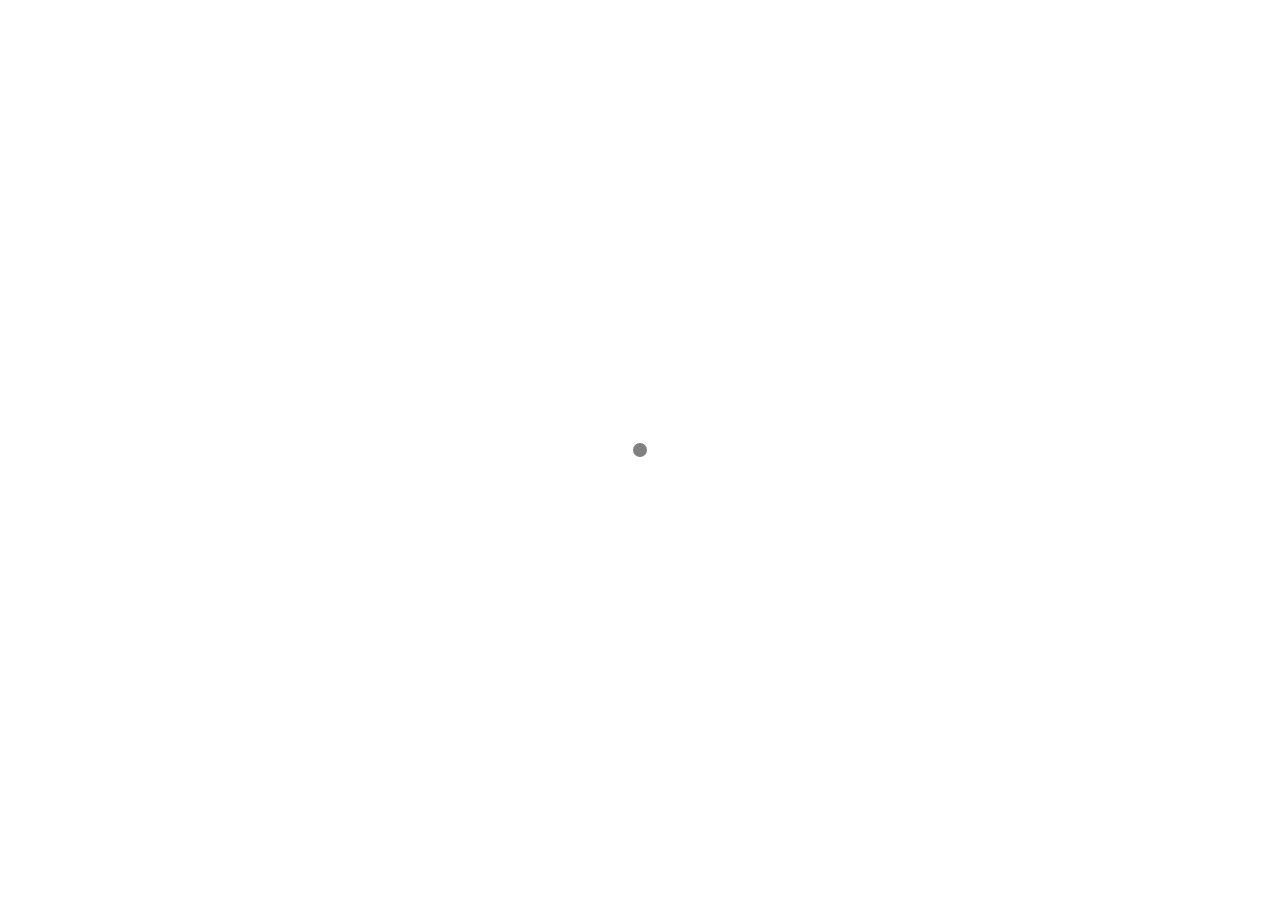
==== commit a8aeaf20: "Site updated: 2020-04-20 22:28:22" ====
--- a/index.html
+++ b/index.html
@@ -1,369 +1,202 @@
+
 <!DOCTYPE html>
-<html lang="en">
+<html lang="zh_CN" class="loading">
 <head>
-  <meta charset="UTF-8">
-<meta name="viewport" content="width=device-width, initial-scale=1, maximum-scale=2">
-<meta name="theme-color" content="#222">
-<meta name="generator" content="Hexo 4.2.0">
-  <link rel="apple-touch-icon" sizes="180x180" href="/images/apple-touch-icon-next.png">
-  <link rel="icon" type="image/png" sizes="32x32" href="/images/favicon-32x32-next.png">
-  <link rel="icon" type="image/png" sizes="16x16" href="/images/favicon-16x16-next.png">
-  <link rel="mask-icon" href="/images/logo.svg" color="#222">
-
-<link rel="stylesheet" href="/css/main.css">
-
-
-<link rel="stylesheet" href="/lib/font-awesome/css/all.min.css">
-
-<script id="hexo-configurations">
-    var NexT = window.NexT || {};
-    var CONFIG = {"hostname":"yoursite.com","root":"/","scheme":"Muse","version":"7.8.0","exturl":false,"sidebar":{"position":"left","display":"post","padding":18,"offset":12,"onmobile":false},"copycode":{"enable":false,"show_result":false,"style":null},"back2top":{"enable":true,"sidebar":false,"scrollpercent":false},"bookmark":{"enable":false,"color":"#222","save":"auto"},"fancybox":false,"mediumzoom":false,"lazyload":false,"pangu":false,"comments":{"style":"tabs","active":null,"storage":true,"lazyload":false,"nav":null},"algolia":{"hits":{"per_page":10},"labels":{"input_placeholder":"Search for Posts","hits_empty":"We didn't find any results for the search: ${query}","hits_stats":"${hits} results found in ${time} ms"}},"localsearch":{"enable":false,"trigger":"auto","top_n_per_article":1,"unescape":false,"preload":false},"motion":{"enable":true,"async":false,"transition":{"post_block":"fadeIn","post_header":"slideDownIn","post_body":"slideDownIn","coll_header":"slideLeftIn","sidebar":"slideUpIn"}}};
-  </script>
-
-  <meta property="og:type" content="website">
-<meta property="og:title" content="Hexo">
-<meta property="og:url" content="http://yoursite.com/index.html">
-<meta property="og:site_name" content="Hexo">
-<meta property="og:locale" content="en_US">
-<meta property="article:author" content="John Doe">
-<meta name="twitter:card" content="summary">
-
-<link rel="canonical" href="http://yoursite.com/">
-
-
-<script id="page-configurations">
-  // https://hexo.io/docs/variables.html
-  CONFIG.page = {
-    sidebar: "",
-    isHome : true,
-    isPost : false,
-    lang   : 'en'
-  };
-</script>
-
-  <title>Hexo</title>
-  
-
-
-
-
-
-
-  <noscript>
-  <style>
-  .use-motion .brand,
-  .use-motion .menu-item,
-  .sidebar-inner,
-  .use-motion .post-block,
-  .use-motion .pagination,
-  .use-motion .comments,
-  .use-motion .post-header,
-  .use-motion .post-body,
-  .use-motion .collection-header { opacity: initial; }
-
-  .use-motion .site-title,
-  .use-motion .site-subtitle {
-    opacity: initial;
-    top: initial;
-  }
-
-  .use-motion .logo-line-before i { left: initial; }
-  .use-motion .logo-line-after i { right: initial; }
-  </style>
-</noscript>
-
-</head>
-
-<body itemscope itemtype="http://schema.org/WebPage">
-  <div class="container use-motion">
-    <div class="headband"></div>
-
-    <header class="header" itemscope itemtype="http://schema.org/WPHeader">
-      <div class="header-inner"><div class="site-brand-container">
-  <div class="site-nav-toggle">
-    <div class="toggle" aria-label="Toggle navigation bar">
-      <span class="toggle-line toggle-line-first"></span>
-      <span class="toggle-line toggle-line-middle"></span>
-      <span class="toggle-line toggle-line-last"></span>
-    </div>
-  </div>
-
-  <div class="site-meta">
-
-    <a href="/" class="brand" rel="start">
-      <span class="logo-line-before"><i></i></span>
-      <h1 class="site-title">Hexo</h1>
-      <span class="logo-line-after"><i></i></span>
-    </a>
-  </div>
-
-  <div class="site-nav-right">
-    <div class="toggle popup-trigger">
-    </div>
-  </div>
-</div>
-
-
-
-
-<nav class="site-nav">
-  <ul id="menu" class="main-menu menu">
-        <li class="menu-item menu-item-home">
-
-    <a href="/" rel="section"><i class="fa fa-home fa-fw"></i>Home</a>
-
-  </li>
-        <li class="menu-item menu-item-archives">
-
-    <a href="/archives/" rel="section"><i class="fa fa-archive fa-fw"></i>Archives</a>
-
-  </li>
-  </ul>
-</nav>
-
-
-
-
-</div>
-    </header>
-
-    
-  <div class="back-to-top">
-    <i class="fa fa-arrow-up"></i>
-    <span>0%</span>
-  </div>
-
-
-    <main class="main">
-      <div class="main-inner">
-        <div class="content-wrap">
-          
-
-          <div class="content index posts-expand">
-            
-      
-  
-  
-  <article itemscope itemtype="http://schema.org/Article" class="post-block" lang="en">
-    <link itemprop="mainEntityOfPage" href="http://yoursite.com/2020/04/20/hello-world/">
-
-    <span hidden itemprop="author" itemscope itemtype="http://schema.org/Person">
-      <meta itemprop="image" content="/images/avatar.gif">
-      <meta itemprop="name" content="John Doe">
-      <meta itemprop="description" content="">
-    </span>
-
-    <span hidden itemprop="publisher" itemscope itemtype="http://schema.org/Organization">
-      <meta itemprop="name" content="Hexo">
-    </span>
-      <header class="post-header">
-        <h2 class="post-title" itemprop="name headline">
-          
-            <a href="/2020/04/20/hello-world/" class="post-title-link" itemprop="url">Hello World</a>
-        </h2>
-
-        <div class="post-meta">
-            <span class="post-meta-item">
-              <span class="post-meta-item-icon">
-                <i class="far fa-calendar"></i>
-              </span>
-              <span class="post-meta-item-text">Posted on</span>
-
-              <time title="Created: 2020-04-20 20:07:12" itemprop="dateCreated datePublished" datetime="2020-04-20T20:07:12+08:00">2020-04-20</time>
-            </span>
-
-          
-
-        </div>
-      </header>
-
-    
-    
-    
-    <div class="post-body" itemprop="articleBody">
-
-      
-          <p>Welcome to <a href="https://hexo.io/" target="_blank" rel="noopener">Hexo</a>! This is your very first post. Check <a href="https://hexo.io/docs/" target="_blank" rel="noopener">documentation</a> for more info. If you get any problems when using Hexo, you can find the answer in <a href="https://hexo.io/docs/troubleshooting.html" target="_blank" rel="noopener">troubleshooting</a> or you can ask me on <a href="https://github.com/hexojs/hexo/issues" target="_blank" rel="noopener">GitHub</a>.</p>
-<h2 id="Quick-Start"><a href="#Quick-Start" class="headerlink" title="Quick Start"></a>Quick Start</h2><h3 id="Create-a-new-post"><a href="#Create-a-new-post" class="headerlink" title="Create a new post"></a>Create a new post</h3><figure class="highlight bash"><table><tr><td class="gutter"><pre><span class="line">1</span><br></pre></td><td class="code"><pre><span class="line">$ hexo new <span class="string">"My New Post"</span></span><br></pre></td></tr></table></figure>
-
-<p>More info: <a href="https://hexo.io/docs/writing.html" target="_blank" rel="noopener">Writing</a></p>
-<h3 id="Run-server"><a href="#Run-server" class="headerlink" title="Run server"></a>Run server</h3><figure class="highlight bash"><table><tr><td class="gutter"><pre><span class="line">1</span><br></pre></td><td class="code"><pre><span class="line">$ hexo server</span><br></pre></td></tr></table></figure>
-
-<p>More info: <a href="https://hexo.io/docs/server.html" target="_blank" rel="noopener">Server</a></p>
-<h3 id="Generate-static-files"><a href="#Generate-static-files" class="headerlink" title="Generate static files"></a>Generate static files</h3><figure class="highlight bash"><table><tr><td class="gutter"><pre><span class="line">1</span><br></pre></td><td class="code"><pre><span class="line">$ hexo generate</span><br></pre></td></tr></table></figure>
-
-<p>More info: <a href="https://hexo.io/docs/generating.html" target="_blank" rel="noopener">Generating</a></p>
-<h3 id="Deploy-to-remote-sites"><a href="#Deploy-to-remote-sites" class="headerlink" title="Deploy to remote sites"></a>Deploy to remote sites</h3><figure class="highlight bash"><table><tr><td class="gutter"><pre><span class="line">1</span><br></pre></td><td class="code"><pre><span class="line">$ hexo deploy</span><br></pre></td></tr></table></figure>
-
-<p>More info: <a href="https://hexo.io/docs/one-command-deployment.html" target="_blank" rel="noopener">Deployment</a></p>
-
-      
-    </div>
-
-    
-    
-    
-      <footer class="post-footer">
-        <div class="post-eof"></div>
-      </footer>
-  </article>
-  
-  
-  
-
-
-  
-
-
-
-          </div>
-          
-
-<script>
-  window.addEventListener('tabs:register', () => {
-    let { activeClass } = CONFIG.comments;
-    if (CONFIG.comments.storage) {
-      activeClass = localStorage.getItem('comments_active') || activeClass;
-    }
-    if (activeClass) {
-      let activeTab = document.querySelector(`a[href="#comment-${activeClass}"]`);
-      if (activeTab) {
-        activeTab.click();
-      }
-    }
-  });
-  if (CONFIG.comments.storage) {
-    window.addEventListener('tabs:click', event => {
-      if (!event.target.matches('.tabs-comment .tab-content .tab-pane')) return;
-      let commentClass = event.target.classList[1];
-      localStorage.setItem('comments_active', commentClass);
-    });
-  }
-</script>
-
-        </div>
-          
-  
-  <div class="toggle sidebar-toggle">
-    <span class="toggle-line toggle-line-first"></span>
-    <span class="toggle-line toggle-line-middle"></span>
-    <span class="toggle-line toggle-line-last"></span>
-  </div>
-
-  <aside class="sidebar">
-    <div class="sidebar-inner">
-
-      <ul class="sidebar-nav motion-element">
-        <li class="sidebar-nav-toc">
-          Table of Contents
-        </li>
-        <li class="sidebar-nav-overview">
-          Overview
-        </li>
-      </ul>
-
-      <!--noindex-->
-      <div class="post-toc-wrap sidebar-panel">
-      </div>
-      <!--/noindex-->
-
-      <div class="site-overview-wrap sidebar-panel">
-        <div class="site-author motion-element" itemprop="author" itemscope itemtype="http://schema.org/Person">
-  <p class="site-author-name" itemprop="name">John Doe</p>
-  <div class="site-description" itemprop="description"></div>
-</div>
-<div class="site-state-wrap motion-element">
-  <nav class="site-state">
-      <div class="site-state-item site-state-posts">
-          <a href="/archives/">
-        
-          <span class="site-state-item-count">1</span>
-          <span class="site-state-item-name">posts</span>
-        </a>
-      </div>
-  </nav>
-</div>
-
-
-
-      </div>
-
-    </div>
-  </aside>
-  <div id="sidebar-dimmer"></div>
-
-
-      </div>
-    </main>
-
-    <footer class="footer">
-      <div class="footer-inner">
-        
-
-        
-
-<div class="copyright">
-  
-  &copy; 
-  <span itemprop="copyrightYear">2020</span>
-  <span class="with-love">
-    <i class="fa fa-heart"></i>
-  </span>
-  <span class="author" itemprop="copyrightHolder">John Doe</span>
-</div>
-  <div class="powered-by">Powered by <a href="https://hexo.io/" class="theme-link" rel="noopener" target="_blank">Hexo</a> & <a href="https://muse.theme-next.org/" class="theme-link" rel="noopener" target="_blank">NexT.Muse</a>
-  </div>
-
-        
-
-
-
-
-
-
-
-
-      </div>
-    </footer>
-  </div>
-
-  
-  <script src="/lib/anime.min.js"></script>
-  <script src="/lib/velocity/velocity.min.js"></script>
-  <script src="/lib/velocity/velocity.ui.min.js"></script>
-
-<script src="/js/utils.js"></script>
-
-<script src="/js/motion.js"></script>
-
-
-<script src="/js/schemes/muse.js"></script>
-
-
-<script src="/js/next-boot.js"></script>
-
-
-
-
-  
-
-
-
-
-
-
-
-
-
-
-
-
-
-
-
-  
-
-  
+    <meta charset="UTF-8" />
+    <meta http-equiv="X-UA-Compatible" content="IE=edge,chrome=1" />
+    <meta name="viewport" content="width=device-width, minimum-scale=1.0, maximum-scale=1.0, user-scalable=no">
+    <title>Hexo</title>
+    <meta name="apple-mobile-web-app-capable" content="yes" />
+    <meta name="apple-mobile-web-app-status-bar-style" content="black-translucent">
+    <meta name="google" content="notranslate" />
+    <meta name="keywords" content="Fechin,"> 
+    
+    <meta name="author" content="John Doe"> 
+    <link rel="alternative" href="atom.xml" title="Hexo" type="application/atom+xml"> 
+    <link rel="icon" href="/img/favicon.png"> 
+    
+    
+<link rel="stylesheet" href="/css/diaspora.css">
+
+	<script async src="//pagead2.googlesyndication.com/pagead/js/adsbygoogle.js"></script>
+    <script>
+         (adsbygoogle = window.adsbygoogle || []).push({
+              google_ad_client: "ca-pub-8691406134231910",
+              enable_page_level_ads: true
+         });
+    </script>
+    <script async custom-element="amp-auto-ads"
+        src="https://cdn.ampproject.org/v0/amp-auto-ads-0.1.js">
+    </script>
+<meta name="generator" content="Hexo 4.2.0"></head>
+
+<body class="loading">
+    <span id="config-title" style="display:none">Hexo</span>
+    <div id="loader"></div>
+    <div class="nav">
+    <ul id="menu-menu" class="menu">
+        
+        <li class="pview menu-item menu-item-type-post_type menu-item-object-page">
+            <a href="//" title="首页" target="_blank" rel="noopener">首页</a>
+        </li>
+        
+        <li class="pview menu-item menu-item-type-post_type menu-item-object-page">
+            <a href="/categories/" title="分类" target="_blank" rel="noopener">分类</a>
+        </li>
+        
+        <li class="pview menu-item menu-item-type-post_type menu-item-object-page">
+            <a href="/tags/" title="标签" target="_blank" rel="noopener">标签</a>
+        </li>
+        
+        <li class="pview menu-item menu-item-type-post_type menu-item-object-page">
+            <a href="/archives/" title="归档" target="_blank" rel="noopener">归档</a>
+        </li>
+        
+        <li class="pview menu-item menu-item-type-post_type menu-item-object-page">
+            <a href="/about/" title="关于" target="_blank" rel="noopener">关于</a>
+        </li>
+        
+    </ul>
+	<span class="target"></span>
+	<center>
+	<div class="hitokoto">
+		<span class="typed" id="hitokoto" data-st="true"></span>
+	</div>
+	</center>
+	
+	<p class="footerlinks">
+		<a href="#" class="iconfont icon-null"></a>
+		
+            <a href="/" title="facebook" class="iconfont icon-facebook" target="_blank" rel="noopener"> </a>
+        
+            <a href="/" title="twitter" class="iconfont icon-twitter" target="_blank" rel="noopener"> </a>
+        
+            <a href="/" title="github" class="iconfont icon-github" target="_blank" rel="noopener"> </a>
+        
+            <a href="/img/logo.png" title="wechat" class="iconfont icon-wechat" target="_blank" rel="noopener"> </a>
+        
+            <a href="mailto:xxxx@gmail.com" title="email" class="iconfont icon-email" target="_blank" rel="noopener"> </a>
+        
+		<a href="#" class="iconfont icon-null"></a>
+	</p>
+	
+    <p id="copyright">
+        &copy; 2020 John Doe.
+        <span> | </span>Powered by <a href="https://hexo.io/" title="Hexo" target="_blank" rel="noopener">Hexo</a>
+        <span> | </span>Theme <a href="https://github.com/Fechin/hexo-theme-diaspora" title="Diaspora" target="_blank" rel="noopener">Diaspora</a> by Fechin
+		
+		<span> | </span><a rel="nofollow" href="http://www.beian.miit.gov.cn" target="_blank">冀ICP备xxxxxxx号</a>
+		
+    </p>
+</div>
+
+<div id="container">
+    
+<div id="screen">
+    <div id="mark">
+        <div class="layer" data-depth="0.4">
+            <img src="/img/welcome-cover.jpg" id="cover" crossorigin="anonymous" width="1920" height="1080">
+        </div>
+    </div>
+    <div id="vibrant">
+        <svg viewBox="0 0 2880 1620" height="100%" preserveAspectRatio="xMaxYMax slice">
+            <polygon opacity="0.7" points="2000,1620 0,1620 0,0 600,0 "/>
+        </svg>
+        <div></div>
+    </div>
+    <div id="header">
+        <div>
+            <a class="image-logo" href="/"></a>
+			
+            <div class="iconfont icon-menu switchmenu"></div>
+        </div>
+    </div>
+    
+    <div id="post0">
+        <p>四月 20, 2020</p>
+        <h2><a href="/2020/04/20/hello-world/" title="Hello World" class="posttitle">Hello World</a></h2>
+        <p class="summary">Welcome to Hexo! This is your very first post. Check docu...</p>
+    </div>
+    
+</div>
+
+    <div id="primary">
+        
+    </div>
+    
+</div>
+<div id="preview"></div>
+
+
 
 </body>
+
+
+<script src="//lib.baomitu.com/jquery/1.8.3/jquery.min.js"></script>
+<script src="/js/plugin.js"></script>
+<script src="/js/typed.js"></script>
+<script src="/js/diaspora.js"></script>
+
+
+<link rel="stylesheet" href="/photoswipe/photoswipe.css">
+<link rel="stylesheet" href="/photoswipe/default-skin/default-skin.css">
+
+
+<script src="/photoswipe/photoswipe.min.js"></script>
+<script src="/photoswipe/photoswipe-ui-default.min.js"></script>
+
+
+<!-- Root element of PhotoSwipe. Must have class pswp. -->
+<div class="pswp" tabindex="-1" role="dialog" aria-hidden="true">
+    <!-- Background of PhotoSwipe. 
+         It's a separate element as animating opacity is faster than rgba(). -->
+    <div class="pswp__bg"></div>
+    <!-- Slides wrapper with overflow:hidden. -->
+    <div class="pswp__scroll-wrap">
+        <!-- Container that holds slides. 
+            PhotoSwipe keeps only 3 of them in the DOM to save memory.
+            Don't modify these 3 pswp__item elements, data is added later on. -->
+        <div class="pswp__container">
+            <div class="pswp__item"></div>
+            <div class="pswp__item"></div>
+            <div class="pswp__item"></div>
+        </div>
+        <!-- Default (PhotoSwipeUI_Default) interface on top of sliding area. Can be changed. -->
+        <div class="pswp__ui pswp__ui--hidden">
+            <div class="pswp__top-bar">
+                <!--  Controls are self-explanatory. Order can be changed. -->
+                <div class="pswp__counter"></div>
+                <button class="pswp__button pswp__button--close" title="Close (Esc)"></button>
+                <button class="pswp__button pswp__button--share" title="Share"></button>
+                <button class="pswp__button pswp__button--fs" title="Toggle fullscreen"></button>
+                <button class="pswp__button pswp__button--zoom" title="Zoom in/out"></button>
+                <!-- Preloader demo http://codepen.io/dimsemenov/pen/yyBWoR -->
+                <!-- element will get class pswp__preloader--active when preloader is running -->
+                <div class="pswp__preloader">
+                    <div class="pswp__preloader__icn">
+                      <div class="pswp__preloader__cut">
+                        <div class="pswp__preloader__donut"></div>
+                      </div>
+                    </div>
+                </div>
+            </div>
+            <div class="pswp__share-modal pswp__share-modal--hidden pswp__single-tap">
+                <div class="pswp__share-tooltip"></div> 
+            </div>
+            <button class="pswp__button pswp__button--arrow--left" title="Previous (arrow left)">
+            </button>
+            <button class="pswp__button pswp__button--arrow--right" title="Next (arrow right)">
+            </button>
+            <div class="pswp__caption">
+                <div class="pswp__caption__center"></div>
+            </div>
+        </div>
+    </div>
+</div>
+
+
+
+
+
+
 </html>
--- a/css/diaspora.css
+++ b/css/diaspora.css
@@ -0,0 +1,322 @@
+body,div,h1,h2,h3,h4,h5,p,ul,li {margin:0;padding:0;font-weight:normal;list-style:none;}
+html {-webkit-text-size-adjust:100%;}
+html,body {-webkit-tap-highlight-color:rgba(0,0,0,0);-webkit-font-smoothing:antialiased;background:#fff;}
+body {font-family:'PingFang SC','Hiragino Sans GB','Microsoft Yahei','WenQuanYi Micro Hei',sans-serif;font-size:14px;position:relative;overflow-x:hidden;}
+body:before {background:grey;position:absolute;content:'';display:block;width:14px;height:14px;left:50%;top:50%;margin-left:-7px;margin-top:-7px;border-radius:50%;-webkit-border-radius:50%;-moz-border-radius:50%;-webkit-animation:loading 2s ease-out forwards infinite;-moz-animation:loading 2s ease-out forwards infinite;display:none;}
+body.loading:before {display:block;}
+@-webkit-keyframes loading {
+  0% {-webkit-transform:scale(0.3);}
+  50% {-webkit-transform:scale(1.0);}
+  100% {-webkit-transform:scale(0.3);}
+}
+@-moz-keyframes loading {
+  0% {-moz-transform:scale(0.3);}
+  50% {-moz-transform:scale(1.0);}
+  100% {-moz-transform:scale(0.3);}
+}
+body.loading #container,body.loading #single,body.loading .nav {opacity:0;}
+html.loading,body.loading {height:100%;overflow:hidden;}
+a,a:hover {text-decoration:none;}
+img {display:block;max-width:100%;height:auto;}
+audio {display:none;visibility:hidden;opacity:0;width:0;height:0;}
+#screen {position:relative;}
+#mark {width:100%;height:560px;overflow:hidden;}
+.layer {position:relative;}
+#cover {position:absolute;max-width:none;}
+#header {position:absolute;top:70px;width:100%;}
+#header > div {margin:0 60px;position:relative;}
+.icon-menu {font-size:20px;padding:6px 6px 5px;border-radius:2px;cursor:pointer;position:absolute;z-index:4;right:0;top:0;margin-top:-3px;background:rgba(255,255,255,.9);}
+.icon-search {font-size:20px;padding:6px 6px 5px;border-radius:2px;cursor:pointer;position:absolute;z-index:4;right:40px;top:0;margin-top:-3px;background:rgba(255,255,255,.9);}
+.image-logo {z-index:4;position:relative;display:inline-block;-webkit-background-size:75px 32px;-moz-background-size:75px 32px;background-size:75px 32px;background-repeat:no-repeat;background-position:center center;-webkit-mask-box-image:url("/img/logo.png");background-color:white;width:75px;height:32px;mask-image:url("/img/logo.png");mask-size:contain;transition: background-color 0.5s ease-in-out;}
+body.mu .image-logo {background-color:black;}
+#vibrant {position:absolute;top:0;left:0;width:100%;height:100%;}
+#vibrant div {position:absolute;top:0;left:0;width:100%;height:100%;opacity:0;background-color:#000;}
+#post0 {width:28%;position:absolute;top:42%;left:10%;}
+#post0 p:first-child {color:#fff;font-size:12px;}
+#post0 h2 {font-size:28px;margin-top:15px;}
+#post0 h2 a {color:#fff;}
+#post0 h2 + p {color:#fff;font-size:14px;margin-top:30px;}
+.post {margin:100px auto 0;width:1200px;position:relative;}
+.post > a {display:inline-block;width:680px;height:440px;overflow:hidden;position:relative;z-index:3;}
+.else {position:absolute;background:#fff;text-align:left;top:20px;height:398px;width:498px;border:1px solid #eaeaea;}
+.post:nth-child(odd) {text-align:left;}
+.post:nth-child(even) {text-align:right;}
+.post:nth-child(odd) .else {left:660px;}
+.post:nth-child(even) .else {right:660px;}
+.else p:first-child {color:#999;font-size:12px;margin:80px 0 0 80px;}
+.else h3 {font-size:30px;line-height:1.1;margin:10px 100px 0 80px;}
+.else h3 a {color:#333;}
+.else h3 + p {color:#555;margin:10px 100px 0 80px;font-size:14px;line-height:1.8;}
+.here {position:absolute;left:80px;bottom:80px;color:#999;font-size:13px;}
+.here span {display:inline-block;vertical-align:middle;margin-right:10px;font-family:"icomoon","Hiragino Sans GB","Hiragino Sans GB W3","Microsoft YaHei","WenQuanYi Micro Hei",sans-serif;}
+.here span:before {display:inline-block;vertical-align:top;margin-right:7px;font-size:16px;}
+.here a {display:inline-block;cursor:default;}
+#pager {text-align:center;margin:70px 0 0;position:relative;}
+#pager a {font-size:14px;letter-spacing:5px;color:#666;border:1px solid #dadada;padding:10px 40px;background:#fff;}
+#loader {display:none;position:fixed;top:0;width:100%;height:3px;z-index:100;background-image:-webkit-linear-gradient(left,#F16F5C 0%,#F16F5C 12.5%,#5B56DD 12.5%,#5B56DD 25%,#E15CED 25%,#E15CED 37.5%,#27E559 37.5%,#27E559 50%,#18C8C9 50%,#18C8C9 62.5%,#DC8987 62.5%,#DC8987 75%,#BB83D6 75%,#BB83D6 87.5%,#E774BD 87.5%,#E774BD 100%);background-image:-moz-linear-gradient(left,#F16F5C 0%,#F16F5C 12.5%,#5B56DD 12.5%,#5B56DD 25%,#E15CED 25%,#E15CED 37.5%,#27E559 37.5%,#27E559 50%,#18C8C9 50%,#18C8C9 62.5%,#DC8987 62.5%,#DC8987 75%,#BB83D6 75%,#BB83D6 87.5%,#E774BD 87.5%,#E774BD 100%);}
+#top {height:50px;text-align:center;border-bottom:1px solid #f7f7f7;background:#fefefe;width:100%;position:fixed;top:0;z-index:10;display:none;}
+body.touch #top {position:relative;}
+.icon-icon {color:#333;font-size:20px;position:absolute;left:14px;top:16px;}
+.image-icon {-webkit-background-size:24px 24px;-moz-background-size:24px 24px;background-size:24px 24px;background-position:center center;background-repeat:no-repeat;width:24px;height:24px;position:absolute;left:14px;top:15px;color:#333;}
+.image-icon:hover {color:black;}
+.subtitle {color:#666;font-size:14px;margin-top:16px;display:none;}
+.icon-play,.icon-pause,.icon-images {position:absolute;left:70px;color:#666;top:17px;font-size:18px;cursor:pointer;}
+.icon-images {left:100px;}
+.icon-images.active {color:#EF6D57;}
+#top .count {display:none;}
+.social {position:absolute;right:0;height:30px;top:12px;}
+.share a {display:inline-block;color:#666;margin-right:15px;}
+.share a:hover {color:#333;}
+.share {position:relative;}
+.social > div {display:inline-block;font-size:20px;color:#666;cursor:pointer;margin-left:15px;}
+#qr {z-index:10;display:none;position:absolute;background:#fff;padding:16px;border:1px solid #f7f7f7;right:10px;top:50px;}
+.bar {position:absolute;height:100%;background:rgba(0,0,0,.07);z-index:-1;width:0;-webkit-transition:width .5s ease;-moz-transition:width .5s ease;transition:width .5s ease;}
+.scrollbar {position:absolute;height:2px;width:10px;top:0;background-color:#50bcb6;-webkit-transition:width .5s ease;-moz-transition:width .5s ease;transition:width .5s ease;}
+body.touch .scrollbar {display:none;}
+.nav {position:fixed;height:100%;width:100%;background:rgba(255,255,255,.97);z-index:3;top:-100%;-webkit-transition:top 0.3s cubic-bezier(0.4,0,0.2,1);-moz-transition:top 0.3s cubic-bezier(0.4,0,0.2,1);transition:top 0.3s cubic-bezier(0.4,0,0.2,1);}
+body.mu {overflow:hidden;height:100%;}
+html.mu {height:100%;}
+body.mu .icon-menu {color:#333;background: none;}
+body.mu .icon-search {color:#333;background: none;}
+body.mu .icon-menu:before {content:"\e689";}
+body.mu .nav {top:0;}
+body.mu .icon-logo {color:#333;}
+.menu {text-align:center;margin-top:200px;}
+.menu ul {display: -webkit-box;display: -ms-flexbox;display: flex;-webkit-box-pack: center;-ms-flex-pack: center;justify-content: center;-ms-flex-wrap: wrap;flex-wrap: wrap;list-style-type: none;padding: 0;}
+.menu li {font-size:18px;display:inline-block;margin:0 2px 2px 0;}
+.menu li:not(:last-child) {margin-right: 5px;}
+.menu a {display: block;font-size: 20px;color: #666;text-decoration: none;padding: 5px;margin: auto 10px;border-bottom: .1em solid transparent;}
+.menu a:hover {color:#333; border-bottom: .1em solid #9e1900; padding-bottom: .15em; transition: 150ms ease-in-out;}
+.nav p {color:#999;font-size:12px;position:absolute;width:100%;text-align:center;bottom:30px;}
+.nav p a {color:#999;text-decoration:underline;}
+.nav p:first-letter {font-family:sans-serif;}
+.nav .hitokoto {text-align:center;font-size: 16px;margin: 10% auto 10px;padding: 10px 20px 10px;color: darkgray;max-width:800;}
+.nav .footerlinks {font-size: 45px; margin: 20px 1px 30px;padding: 10px 1px 10px;}
+.nav .footerlinks a {font-size: 35px; text-decoration:none;}
+.nav .footerlinks a:hover { color: #737373;}/* 鼠标移动到链接上 */
+
+.set {display:block;max-width:768px;margin:0 auto 30px;line-height:2;padding-left:30px}
+.set h3 {font-size:22px;font-weight:500;margin:15px 0 20px}
+.set a {display:inline-block;position:relative;color:#424242;padding:5px 5px;}
+.set a::before {content:"";position:absolute;width:0;right:0;bottom:0;height:2px;background:#2196F3}
+.set a:hover {color:#2196F3!important}
+.set .category-list-item,.set .tag-list-item {display:inline-block;font-size:17px;text-align:left}
+.set .category-list-item .category-list-count,.set .category-list-item .tag-list-count,.set .tag-list-item .category-list-count,.set .tag-list-item .tag-list-count {color:#9E9E9E;font-style:normal}
+.set .category-list-item .category-list-count::before,.set .category-list-item .tag-list-count::before,.set .tag-list-item .category-list-count::before,.set .tag-list-item .tag-list-count::before {content:"["}
+.set .category-list-item .category-list-count::after,.set .category-list-item .tag-list-count::after,.set .tag-list-item .category-list-count::after,.set .tag-list-item .tag-list-count::after {content:"]"}
+.set .category-list-item {width:30%;margin:5px 0}@media screen and (max-width:768px) {.set .category-list-item {width:100%}}
+.set .tag-list-item {margin:10px 20px}
+.set .search .search-input {width: 100%;height: 42px;background: transparent;border: 0px;border-bottom:2px solid #6558BC;font-size:20px;padding-top: 20px;}
+.set .search .search-input[type=text]:focus{outline: none;border: 0px;border-bottom:2px solid #6558BC;}
+.set .search .local-search-result {margin-top:30px;}
+.set .search .search-result-list {padding:0;margin: 0;}
+.set .search .search-result-title {font-size:23px;}
+.set .search .search-result {}
+.set .search .search-keyword {background:yellow;padding:2px auto 2px;}
+.set .search li {list-style: none; margin: 0;border-bottom:1px dashed #E3E3E3;}
+.timeline {display:block;max-width:768px;margin:30px auto 40px;padding-left:30px;border-left:3px solid #B0BEC5}
+.timeline .timeline-title::before,.timeline .timeline-subtitle::before,.timeline .timeline-item::before {position:absolute;top:50%;transform:translateY(-50%);border-style:solid;border-color:#B0BEC5;border-radius:50%;background:white;content:"";transition:all .3s ease}
+.timeline-title,.timeline-subtitle,.timeline-item {position:relative;margin-bottom:25px;line-height:32px}
+.timeline-title:hover::before,.timeline-subtitle:hover::before,.timeline-item:hover::before {border-color:#2196F3}
+.timeline-title:hover a,.timeline-subtitle:hover a,.timeline-item:hover a {color:#2196F3}
+.timeline-title {font-size:28px}
+.timeline-title::before {width:12px;height:12px;border-width:4px;left:-42px}
+.timeline-subtitle {font-weight:400;font-size:22px}
+.timeline-subtitle::before {width:11px;height:11px;border-width:3px;left:-40px}
+.timeline-item {font-family:-apple-system,BlinkMacSystemFont,Segoe UI,Roboto,Oxygen,Ubuntu,Cantarell,Fira Sans,Droid Sans,Helvetica Neue,sans-serif;position:relative;padding-left:100px}
+.timeline-item time {position:absolute;left:0;top:50%;transform:translateY(-50%);display:inline-block;font-weight:300;color:#616161;width:100px}
+.timeline-item a {color:#212121;font-weight:400;transition:all .3s ease}
+.timeline-item::before {width:9px;height:9px;border-width:2px;left:-38px}
+#container {padding-bottom:100px;overflow:hidden;position:relative;}
+#container:before {content:'';display:block;width:1px;height:200%;position:absolute;left:50%;background:#eaeaea;top:-50%;z-index:0;}
+#primary {position:relative;}
+#single {background:#fff;position:relative;overflow-x:hidden;}
+.section {position:relative;width:100%;overflow:hidden;-webkit-transition:all 0.3s cubic-bezier(0.25,0.5,0.5,0.9);-moz-transition:all 0.3s cubic-bezier(0.25,0.5,0.5,0.9);transition:all 0.3s cubic-bezier(0.25,0.5,0.5,0.9);}
+body.touch,body.touch .article {margin-top:0;}
+.zoom:before {opacity:0;color:#fff;font-size:20px;display:block;z-index:3;left:50%;top:70%;padding:5px;margin-top:-15px;margin-left:-15px;position:absolute;background:rgba(0,0,0,.7);-webkit-transition:all 0.3s cubic-bezier(0.25,0.5,0.5,0.9);-moz-transition:all 0.3s cubic-bezier(0.25,0.5,0.5,0.9);transition:all 0.3s cubic-bezier(0.25,0.5,0.5,0.9);}
+.zoom:hover:before {opacity:1;top:50%;}
+.touch .zoom:hover:before {opacity:0;}
+.icon-arrow-left:before {content:'\e606';position:absolute;left:0;top:50%;margin-top:-30px;color:#666;}
+.icon-arrow-right:before {content:'\e605';position:absolute;right:0;top:50%;margin-top:-30px;color:#666;}
+h1.title {font-size:30px;color:#333;line-height:1.3;position:relative;font-weight:bold;}
+.page .content:before {display:none;}
+.stuff {margin-top:20px;color:#666;font-size:13px;}
+.stuff span {display:inline-block;margin-right:20px;}
+.stuff .likeThis {pointer-events:none;}
+.stuff .icon-like {display:none;}
+.stuff .count {color:#666;}
+.comment {margin:50px auto;}
+.comment.link,.downloadlink {cursor:pointer;letter-spacing:5px;border:1px solid #dadada;width:170px;text-align:center;color:#666;font-size:14px;padding:10px 0;}
+.comment .gt-comments-null{display:none;}
+.comment .gt-header-textarea{border-radius:0;background: white;}
+.comment .gt-popup{margin-top:8px;}
+.comment .gt-counts a{color:black;border-bottom:0;pointer-events:none;}
+.comment .gt-avatar-github{display:none;}
+.comment .gt-header-avatar{display:none;}
+.comment .gt-header-comment{margin-left: 0;!important;}
+.comment .gt-header-preview{border-radius:0;}
+.comment .gt-btn-public{border-radius:0;}
+.comment .gt-btn-preview{border-radius:0;}
+.comment .gt-btn-login{border-radius:0;}
+.comment .gt-ico-tip{display:none;}
+.comment .gt-btn-public .gt-btn-text:after{content:"（Cmd | Ctrl  + Enter）";}
+.comment .gt-meta{margin:0; border:0;}
+#preview {position:fixed;top:0;width:100%;height:100%;z-index:5;background:#fff;left:100%;-moz-transition:all 0.3s cubic-bezier(0,0,0.2,1);-webkit-transition:all 0.3s cubic-bezier(0,0,0.2,1);transition:all 0.3s cubic-bezier(0,0,0.2,1);overflow-y:scroll;}
+#preview.show {left:0;}
+#preview + canvas {display:none;}
+.article {width:70%;margin:0 auto;margin-top:50px;display:-webkit-flex;display:flex;-webkit-align-items:center;align-items:center;-webkit-justify-content:flex-start;justify-content:flex-start;}
+.article > div {width:100%;padding:30px 0;margin:0 auto;}
+.article .main {width:700px;}
+.article .side {align-self:flex-start;flex:0 0 220px;}
+.article .toc {width:200px;height:100%;/*position:fixed;*/top:60px;right:100px;padding:1em;line-height:2.3;overflow-y:auto;}
+.article .toc .toc-item:hover {font-weight:900;}
+.article .toc li a {display:inline-block;color:#737373;text-decoration:none;transition:color,padding 0.2s ease-in-out;}
+.article .toc li a:hover {padding-left:8px;border-left:3px solid black;}
+.page .main{padding:0px;}
+
+/* Icon font style */
+@font-face{font-family:"iconfont";src:url(//at.alicdn.com/t/font_1679264_tle9h9614mq.eot?t=1583722241347);src:url(//at.alicdn.com/t/font_1679264_tle9h9614mq.eot?t=1583722241347#iefix) format("embedded-opentype"),url([data-uri]) format("woff2"),url(//at.alicdn.com/t/font_1679264_tle9h9614mq.woff?t=1583722241347) format("woff"),url(//at.alicdn.com/t/font_1679264_tle9h9614mq.ttf?t=1583722241347) format("truetype"),url(//at.alicdn.com/t/font_1679264_tle9h9614mq.svg?t=1583722241347#iconfont) format("svg")}
+.iconfont{font-family:"iconfont"!important;font-size:22px;font-style:normal;-webkit-font-smoothing:antialiased;-moz-osx-font-smoothing:grayscale}
+.icon-close:before{content:"\e689"}
+.icon-play:before{content:"\e65d"}
+.icon-menu:before{content:"\e623"}
+.icon-home:before{content:"\e612"}
+.icon-facebook:before{content:"\e632"}
+.icon-twitter:before{content:"\e659"}
+.icon-github:before{content:"\e64a"}
+.icon-pause:before{content:"\e64c"}
+.icon-scan:before{content:"\e600"}
+.icon-search:before{content:"\e601"}
+.icon-email:before{content:"\e62d"}
+.icon-like:before{content:"\e602"}
+.icon-wechat:before{content:"\e603"}
+.icon-left:before{content:"\e604"}
+
+/* tags style  */
+.post-tags-list {margin-top:10px;display:table;}
+.post-tags-list-item {float:left;margin-right:10px;background:rgba(102,128,153,0.075);border-radius:0;padding:2px 5px;}
+.post-tags-list-link {color:rgba(44,63,81,0.5);}
+
+/* Post or Page content style */
+.content {margin-top:50px;font-size:15px;line-height:2;color:#232323;}
+.content h1 {font-size:39px}
+.content h2 {font-size:32px}
+.content h3 {font-size:26px}
+.content h4 {font-size:19px}
+.content h5 {font-size:15px}
+.content h6 {font-size:13px}
+.content strong {font-weight:500;}
+.content a {background:transparent;color:#1980e6;text-decoration:none;}
+.content a:hover {color:#518dca;}
+.content hr {margin-top:21px;margin-bottom:21px;border:0;border-top:1px solid rgba(102,128,153,0.1)}
+.content p {margin:0 0 .8em;}
+.content ul,.content ol {margin:10px 0;padding-left:20px;}
+.content ul li {list-style:disc;margin:5px 0;}
+.content ol li {list-style:decimal;margin:5px 0;}
+.content > h1,.content > h2,.content > h3,.content > h4,.content > h5,.content > h6 {margin-top:2rem;margin-bottom:0.8rem;color:#000;}
+.content > h1:first-child,.content > h2:first-child,.content > h3:first-child,.content > h4:first-child,.content > h5:first-child,.content > h6:first-child {margin-top:0;}
+.content img {cursor:pointer;}
+.content pre,.content .highlight {background:#2d2d2d;margin:1.6rem 0;padding:0.8rem 0.8rem;border-style:solid;border-width:1px 0;overflow:auto;color:#ccc;line-height:20px;}
+.content .gutter {display:none;}
+.content .highlight .gutter pre {color:#666;font-size:0.9rem;}
+.content code,.content pre {font-family:"Source Code Pro",monospace}
+.content code {background:rgba(99,99,99,0.07);color:#ef459c;padding:1px 2px;border-radius:2px;}
+.content pre code {background:none;text-shadow:none;padding:0;}
+.content blockquote {color:#656565;margin:0 0 1.1em;border-left:3px solid #efefef;border-left-width:6px;background-color:rgba(119,119,119,0.05);border-top-right-radius:5px;border-bottom-right-radius:5px;padding:15px 20px;}
+.content blockquote p {margin:0;}
+.content table {margin:15px 0;border-collapse:collapse;display:table;width:100%;table-layout:fixed;word-wrap:break-word;}
+.content table tr {border-top:1px solid #ccc;background-color:#fff;}
+.content table th,.content table td {border:1px solid #ddd;padding:6px 13px;}
+.content .highlight pre {border:none;margin:0;padding:0;}
+.content .highlight table {margin:0;width:auto;}
+.content .highlight td {border:none;padding:0;}
+.content .highlight tr {border:0;}
+.content .highlight figcaption {font-size:0.85em;color:#999;line-height:1em;margin-bottom:1em;}
+.content .highlight figcaption a {float:right;}
+.content .highlight .gutter pre {text-align:right;padding-right:20px;}
+.content .highlight .line {height:20px;}
+.content .video-container {position:relative;padding-bottom:56.25%;padding-top:25px;height:0;}
+.content .video-container iframe {position:absolute;top:0;left:0;width:100%;height:100%;}
+pre .comment,pre .title {color:#999;}
+pre .variable,pre .attribute,pre .tag,pre .regexp,pre .ruby .constant,pre .xml .tag,pre .title,pre .xml .pi,pre .xml .doctype,pre .html .doctype,pre .css .id,pre .css .class,pre .css .pseudo {color:#f2777a;}
+pre .number,pre .preprocessor,pre .built_in,pre .literal,pre .params,pre .constant {color:#f99157;}
+pre .class,pre .ruby .class .title,pre .css .rules .attribute {color:#99cc99;}
+pre .string,pre .value,pre .inheritance,pre .header,pre .ruby .symbol,pre .xml .cdata {color:#99cc99;}
+pre .css .hexcolor {color:#66cccc;}
+pre .function,pre .python .decorator,pre .python .title,pre .ruby .function .title,pre .ruby .title .keyword,pre .perl .sub,pre .javascript .title,pre .coffeescript .title {color:#6699cc;}
+pre .keyword,pre .javascript .function {color:#cc99cc;}
+
+/* Responsive style */
+@media screen and (max-width:1200px) {
+  #header > div {width:900px;margin:0 auto;}
+  #post0 {width:32%;}
+  #post0 h2 {font-size:24px;}
+  .post {width:900px;}
+  .post > a {width:480px;height:310px;}
+  .else {top:10px;width:420px;height:290px;}
+  .post:nth-child(odd) .else {left:450px;}
+  .post:nth-child(even) .else {right:450px;}
+  .else p:first-child {font-size:12px;margin:50px 0 0 60px;}
+  .else h3 {font-size:24px;margin:10px 60px 0 60px;}
+  .else h3 + p {margin:10px 60px 0 60px;}
+  .here {left:60px;bottom:50px;}
+  .article{width:100%;}
+  .article .main{width:94%;}
+  .article .side {display:none}
+  .comment .gt-btn-public .gt-btn-text:after{content:"";}
+}
+@media screen and (max-width:900px) {
+  #mark {height:480px;}
+  #header > div {width:90%;}
+  #vibrant polygon {transform:translateX(-10%);-moz-transform:translateX(-10%);-webkit-transform:translateX(-10%);}
+  #post0 {width:40%;}
+  #post0 h2 {font-size:20px;}
+  .post {width:100%;margin-top:60px;background:#fff;padding-bottom:30px;border-bottom:1px solid #eaeaea;}
+  .post > a {display:block;margin:0 auto;width:100%;height:auto;}
+  .post > a img {margin:0 auto;}
+  .else {height:auto;position:static;width:100%;margin:0 auto;background:transparent;border:none;}
+  .else p:first-child {margin:30px 0 0 20px;}
+  .else h3 {font-size:24px;margin:10px 30px 0 20px;}
+  .else h3 + p {margin:10px 30px 0 20px;}
+  .here {position:static;margin:20px 0 20px 20px;}
+  .article{width:100%;}
+  .article .main{width:94%;}
+  .article .side {display:none}
+  .comment .gt-btn-public .gt-btn-text:after{content:"";}
+}
+@media screen and (max-width:780px) {
+  #header {top:40px;}
+  #vibrant svg {display:none;}
+  #vibrant div {opacity:0.3;}
+  #container {padding-bottom:50px;}
+  #post0 {bottom:60px;top:auto;width:70%;left:5%;}
+  .menu {width:90%;margin:160px auto 0;}
+  .menu li {font-size:16px;}
+  #pager {margin:30px 0 0;}
+  h1.title {font-size:24px;}
+  .tab {display:none;}
+  .icon-scan {display:none!important;}
+  .icon-images {left:80px;}
+  .icon-pause,.icon-play {left:50px;}
+  .comment.link {width:140px;padding:5px 0;}
+  .article{width:100%;}
+  .article .main{width:94%;}
+  .article .side {display:none}
+  .comment .gt-btn-public .gt-btn-text:after{content:"";}
+}
+@media screen and (max-width:480px) {
+  #post0 p:first-child {display:block;}
+  #container:before {display:none;}
+  #post0 h2 {text-align:left;margin:0 10px 0 0;}
+  #post0 h2 + p {text-align:left;margin:10px 20px 0 0;color:#f2f2f2;font-size:14px;}
+  #post0 h2 a {color:#fff;}
+  #post0 .summary {display:none;}
+  .stuff span {margin-right:10px;}
+  .stuff span:first-child {display:none;}
+  .content table {font-size:smaller;}
+  .content table tr td {padding:6px;}
+  .article {width:100%;}
+  .article .main{width:94%;}
+  .article .side {display:none}
+  .comment .gt-btn-public .gt-btn-text:after{content:"";}
+}
--- a/photoswipe/photoswipe.css
+++ b/photoswipe/photoswipe.css
@@ -0,0 +1,179 @@
+/*! PhotoSwipe main CSS by Dmitry Semenov | photoswipe.com | MIT license */
+/*
+	Styles for basic PhotoSwipe functionality (sliding area, open/close transitions)
+*/
+/* pswp = photoswipe */
+.pswp {
+  display: none;
+  position: absolute;
+  width: 100%;
+  height: 100%;
+  left: 0;
+  top: 0;
+  overflow: hidden;
+  -ms-touch-action: none;
+  touch-action: none;
+  z-index: 1500;
+  -webkit-text-size-adjust: 100%;
+  /* create separate layer, to avoid paint on window.onscroll in webkit/blink */
+  -webkit-backface-visibility: hidden;
+  outline: none; }
+  .pswp * {
+    -webkit-box-sizing: border-box;
+            box-sizing: border-box; }
+  .pswp img {
+    max-width: none; }
+
+/* style is added when JS option showHideOpacity is set to true */
+.pswp--animate_opacity {
+  /* 0.001, because opacity:0 doesn't trigger Paint action, which causes lag at start of transition */
+  opacity: 0.001;
+  will-change: opacity;
+  /* for open/close transition */
+  -webkit-transition: opacity 333ms cubic-bezier(0.4, 0, 0.22, 1);
+          transition: opacity 333ms cubic-bezier(0.4, 0, 0.22, 1); }
+
+.pswp--open {
+  display: block; }
+
+.pswp--zoom-allowed .pswp__img {
+  /* autoprefixer: off */
+  cursor: -webkit-zoom-in;
+  cursor: -moz-zoom-in;
+  cursor: zoom-in; }
+
+.pswp--zoomed-in .pswp__img {
+  /* autoprefixer: off */
+  cursor: -webkit-grab;
+  cursor: -moz-grab;
+  cursor: grab; }
+
+.pswp--dragging .pswp__img {
+  /* autoprefixer: off */
+  cursor: -webkit-grabbing;
+  cursor: -moz-grabbing;
+  cursor: grabbing; }
+
+/*
+	Background is added as a separate element.
+	As animating opacity is much faster than animating rgba() background-color.
+*/
+.pswp__bg {
+  position: absolute;
+  left: 0;
+  top: 0;
+  width: 100%;
+  height: 100%;
+  background: #000;
+  opacity: 0;
+  -webkit-transform: translateZ(0);
+          transform: translateZ(0);
+  -webkit-backface-visibility: hidden;
+  will-change: opacity; }
+
+.pswp__scroll-wrap {
+  position: absolute;
+  left: 0;
+  top: 0;
+  width: 100%;
+  height: 100%;
+  overflow: hidden; }
+
+.pswp__container,
+.pswp__zoom-wrap {
+  -ms-touch-action: none;
+  touch-action: none;
+  position: absolute;
+  left: 0;
+  right: 0;
+  top: 0;
+  bottom: 0; }
+
+/* Prevent selection and tap highlights */
+.pswp__container,
+.pswp__img {
+  -webkit-user-select: none;
+  -moz-user-select: none;
+  -ms-user-select: none;
+      user-select: none;
+  -webkit-tap-highlight-color: transparent;
+  -webkit-touch-callout: none; }
+
+.pswp__zoom-wrap {
+  position: absolute;
+  width: 100%;
+  -webkit-transform-origin: left top;
+  -ms-transform-origin: left top;
+  transform-origin: left top;
+  /* for open/close transition */
+  -webkit-transition: -webkit-transform 333ms cubic-bezier(0.4, 0, 0.22, 1);
+          transition: transform 333ms cubic-bezier(0.4, 0, 0.22, 1); }
+
+.pswp__bg {
+  will-change: opacity;
+  /* for open/close transition */
+  -webkit-transition: opacity 333ms cubic-bezier(0.4, 0, 0.22, 1);
+          transition: opacity 333ms cubic-bezier(0.4, 0, 0.22, 1); }
+
+.pswp--animated-in .pswp__bg,
+.pswp--animated-in .pswp__zoom-wrap {
+  -webkit-transition: none;
+  transition: none; }
+
+.pswp__container,
+.pswp__zoom-wrap {
+  -webkit-backface-visibility: hidden; }
+
+.pswp__item {
+  position: absolute;
+  left: 0;
+  right: 0;
+  top: 0;
+  bottom: 0;
+  overflow: hidden; }
+
+.pswp__img {
+  position: absolute;
+  width: auto;
+  height: auto;
+  top: 0;
+  left: 0; }
+
+/*
+	stretched thumbnail or div placeholder element (see below)
+	style is added to avoid flickering in webkit/blink when layers overlap
+*/
+.pswp__img--placeholder {
+  -webkit-backface-visibility: hidden; }
+
+/*
+	div element that matches size of large image
+	large image loads on top of it
+*/
+.pswp__img--placeholder--blank {
+  background: #222; }
+
+.pswp--ie .pswp__img {
+  width: 100% !important;
+  height: auto !important;
+  left: 0;
+  top: 0; }
+
+/*
+	Error message appears when image is not loaded
+	(JS option errorMsg controls markup)
+*/
+.pswp__error-msg {
+  position: absolute;
+  left: 0;
+  top: 50%;
+  width: 100%;
+  text-align: center;
+  font-size: 14px;
+  line-height: 16px;
+  margin-top: -8px;
+  color: #CCC; }
+
+.pswp__error-msg a {
+  color: #CCC;
+  text-decoration: underline; }
--- a/photoswipe/default-skin/default-skin.css
+++ b/photoswipe/default-skin/default-skin.css
@@ -0,0 +1,482 @@
+/*! PhotoSwipe Default UI CSS by Dmitry Semenov | photoswipe.com | MIT license */
+/*
+
+	Contents:
+
+	1. Buttons
+	2. Share modal and links
+	3. Index indicator ("1 of X" counter)
+	4. Caption
+	5. Loading indicator
+	6. Additional styles (root element, top bar, idle state, hidden state, etc.)
+
+*/
+/*
+	
+	1. Buttons
+
+ */
+/* <button> css reset */
+.pswp__button {
+  width: 44px;
+  height: 44px;
+  position: relative;
+  background: none;
+  cursor: pointer;
+  overflow: visible;
+  -webkit-appearance: none;
+  display: block;
+  border: 0;
+  padding: 0;
+  margin: 0;
+  float: right;
+  opacity: 0.75;
+  -webkit-transition: opacity 0.2s;
+          transition: opacity 0.2s;
+  -webkit-box-shadow: none;
+          box-shadow: none; }
+  .pswp__button:focus, .pswp__button:hover {
+    opacity: 1; }
+  .pswp__button:active {
+    outline: none;
+    opacity: 0.9; }
+  .pswp__button::-moz-focus-inner {
+    padding: 0;
+    border: 0; }
+
+/* pswp__ui--over-close class it added when mouse is over element that should close gallery */
+.pswp__ui--over-close .pswp__button--close {
+  opacity: 1; }
+
+.pswp__button,
+.pswp__button--arrow--left:before,
+.pswp__button--arrow--right:before {
+  background: url(default-skin.png) 0 0 no-repeat;
+  background-size: 264px 88px;
+  width: 44px;
+  height: 44px; }
+
+@media (-webkit-min-device-pixel-ratio: 1.1), (-webkit-min-device-pixel-ratio: 1.09375), (min-resolution: 105dpi), (min-resolution: 1.1dppx) {
+  /* Serve SVG sprite if browser supports SVG and resolution is more than 105dpi */
+  .pswp--svg .pswp__button,
+  .pswp--svg .pswp__button--arrow--left:before,
+  .pswp--svg .pswp__button--arrow--right:before {
+    background-image: url(default-skin.svg); }
+  .pswp--svg .pswp__button--arrow--left,
+  .pswp--svg .pswp__button--arrow--right {
+    background: none; } }
+
+.pswp__button--close {
+  background-position: 0 -44px; }
+
+.pswp__button--share {
+  background-position: -44px -44px; }
+
+.pswp__button--fs {
+  display: none; }
+
+.pswp--supports-fs .pswp__button--fs {
+  display: block; }
+
+.pswp--fs .pswp__button--fs {
+  background-position: -44px 0; }
+
+.pswp__button--zoom {
+  display: none;
+  background-position: -88px 0; }
+
+.pswp--zoom-allowed .pswp__button--zoom {
+  display: block; }
+
+.pswp--zoomed-in .pswp__button--zoom {
+  background-position: -132px 0; }
+
+/* no arrows on touch screens */
+.pswp--touch .pswp__button--arrow--left,
+.pswp--touch .pswp__button--arrow--right {
+  visibility: hidden; }
+
+/*
+	Arrow buttons hit area
+	(icon is added to :before pseudo-element)
+*/
+.pswp__button--arrow--left,
+.pswp__button--arrow--right {
+  background: none;
+  top: 50%;
+  margin-top: -50px;
+  width: 70px;
+  height: 100px;
+  position: absolute; }
+
+.pswp__button--arrow--left {
+  left: 0; }
+
+.pswp__button--arrow--right {
+  right: 0; }
+
+.pswp__button--arrow--left:before,
+.pswp__button--arrow--right:before {
+  content: '';
+  top: 35px;
+  background-color: rgba(0, 0, 0, 0.3);
+  height: 30px;
+  width: 32px;
+  position: absolute; }
+
+.pswp__button--arrow--left:before {
+  left: 6px;
+  background-position: -138px -44px; }
+
+.pswp__button--arrow--right:before {
+  right: 6px;
+  background-position: -94px -44px; }
+
+/*
+
+	2. Share modal/popup and links
+
+ */
+.pswp__counter,
+.pswp__share-modal {
+  -webkit-user-select: none;
+  -moz-user-select: none;
+  -ms-user-select: none;
+      user-select: none; }
+
+.pswp__share-modal {
+  display: block;
+  background: rgba(0, 0, 0, 0.5);
+  width: 100%;
+  height: 100%;
+  top: 0;
+  left: 0;
+  padding: 10px;
+  position: absolute;
+  z-index: 1600;
+  opacity: 0;
+  -webkit-transition: opacity 0.25s ease-out;
+          transition: opacity 0.25s ease-out;
+  -webkit-backface-visibility: hidden;
+  will-change: opacity; }
+
+.pswp__share-modal--hidden {
+  display: none; }
+
+.pswp__share-tooltip {
+  z-index: 1620;
+  position: absolute;
+  background: #FFF;
+  top: 56px;
+  border-radius: 2px;
+  display: block;
+  width: auto;
+  right: 44px;
+  -webkit-box-shadow: 0 2px 5px rgba(0, 0, 0, 0.25);
+          box-shadow: 0 2px 5px rgba(0, 0, 0, 0.25);
+  -webkit-transform: translateY(6px);
+      -ms-transform: translateY(6px);
+          transform: translateY(6px);
+  -webkit-transition: -webkit-transform 0.25s;
+          transition: transform 0.25s;
+  -webkit-backface-visibility: hidden;
+  will-change: transform; }
+  .pswp__share-tooltip a {
+    display: block;
+    padding: 8px 12px;
+    color: #000;
+    text-decoration: none;
+    font-size: 14px;
+    line-height: 18px; }
+    .pswp__share-tooltip a:hover {
+      text-decoration: none;
+      color: #000; }
+    .pswp__share-tooltip a:first-child {
+      /* round corners on the first/last list item */
+      border-radius: 2px 2px 0 0; }
+    .pswp__share-tooltip a:last-child {
+      border-radius: 0 0 2px 2px; }
+
+.pswp__share-modal--fade-in {
+  opacity: 1; }
+  .pswp__share-modal--fade-in .pswp__share-tooltip {
+    -webkit-transform: translateY(0);
+        -ms-transform: translateY(0);
+            transform: translateY(0); }
+
+/* increase size of share links on touch devices */
+.pswp--touch .pswp__share-tooltip a {
+  padding: 16px 12px; }
+
+a.pswp__share--facebook:before {
+  content: '';
+  display: block;
+  width: 0;
+  height: 0;
+  position: absolute;
+  top: -12px;
+  right: 15px;
+  border: 6px solid transparent;
+  border-bottom-color: #FFF;
+  -webkit-pointer-events: none;
+  -moz-pointer-events: none;
+  pointer-events: none; }
+
+a.pswp__share--facebook:hover {
+  background: #3E5C9A;
+  color: #FFF; }
+  a.pswp__share--facebook:hover:before {
+    border-bottom-color: #3E5C9A; }
+
+a.pswp__share--twitter:hover {
+  background: #55ACEE;
+  color: #FFF; }
+
+a.pswp__share--pinterest:hover {
+  background: #CCC;
+  color: #CE272D; }
+
+a.pswp__share--download:hover {
+  background: #DDD; }
+
+/*
+
+	3. Index indicator ("1 of X" counter)
+
+ */
+.pswp__counter {
+  position: absolute;
+  left: 0;
+  top: 0;
+  height: 44px;
+  font-size: 13px;
+  line-height: 44px;
+  color: #FFF;
+  opacity: 0.75;
+  padding: 0 10px; }
+
+/*
+	
+	4. Caption
+
+ */
+.pswp__caption {
+  position: absolute;
+  left: 0;
+  bottom: 0;
+  width: 100%;
+  min-height: 44px; }
+  .pswp__caption small {
+    font-size: 11px;
+    color: #BBB; }
+
+.pswp__caption__center {
+  text-align: left;
+  max-width: 420px;
+  margin: 0 auto;
+  font-size: 13px;
+  padding: 10px;
+  line-height: 20px;
+  color: #CCC; }
+
+.pswp__caption--empty {
+  display: none; }
+
+/* Fake caption element, used to calculate height of next/prev image */
+.pswp__caption--fake {
+  visibility: hidden; }
+
+/*
+
+	5. Loading indicator (preloader)
+
+	You can play with it here - http://codepen.io/dimsemenov/pen/yyBWoR
+
+ */
+.pswp__preloader {
+  width: 44px;
+  height: 44px;
+  position: absolute;
+  top: 0;
+  left: 50%;
+  margin-left: -22px;
+  opacity: 0;
+  -webkit-transition: opacity 0.25s ease-out;
+          transition: opacity 0.25s ease-out;
+  will-change: opacity;
+  direction: ltr; }
+
+.pswp__preloader__icn {
+  width: 20px;
+  height: 20px;
+  margin: 12px; }
+
+.pswp__preloader--active {
+  opacity: 1; }
+  .pswp__preloader--active .pswp__preloader__icn {
+    /* We use .gif in browsers that don't support CSS animation */
+    background: url(preloader.gif) 0 0 no-repeat; }
+
+.pswp--css_animation .pswp__preloader--active {
+  opacity: 1; }
+  .pswp--css_animation .pswp__preloader--active .pswp__preloader__icn {
+    -webkit-animation: clockwise 500ms linear infinite;
+            animation: clockwise 500ms linear infinite; }
+  .pswp--css_animation .pswp__preloader--active .pswp__preloader__donut {
+    -webkit-animation: donut-rotate 1000ms cubic-bezier(0.4, 0, 0.22, 1) infinite;
+            animation: donut-rotate 1000ms cubic-bezier(0.4, 0, 0.22, 1) infinite; }
+
+.pswp--css_animation .pswp__preloader__icn {
+  background: none;
+  opacity: 0.75;
+  width: 14px;
+  height: 14px;
+  position: absolute;
+  left: 15px;
+  top: 15px;
+  margin: 0; }
+
+.pswp--css_animation .pswp__preloader__cut {
+  /* 
+			The idea of animating inner circle is based on Polymer ("material") loading indicator 
+			 by Keanu Lee https://blog.keanulee.com/2014/10/20/the-tale-of-three-spinners.html
+		*/
+  position: relative;
+  width: 7px;
+  height: 14px;
+  overflow: hidden; }
+
+.pswp--css_animation .pswp__preloader__donut {
+  -webkit-box-sizing: border-box;
+          box-sizing: border-box;
+  width: 14px;
+  height: 14px;
+  border: 2px solid #FFF;
+  border-radius: 50%;
+  border-left-color: transparent;
+  border-bottom-color: transparent;
+  position: absolute;
+  top: 0;
+  left: 0;
+  background: none;
+  margin: 0; }
+
+@media screen and (max-width: 1024px) {
+  .pswp__preloader {
+    position: relative;
+    left: auto;
+    top: auto;
+    margin: 0;
+    float: right; } }
+
+@-webkit-keyframes clockwise {
+  0% {
+    -webkit-transform: rotate(0deg);
+            transform: rotate(0deg); }
+  100% {
+    -webkit-transform: rotate(360deg);
+            transform: rotate(360deg); } }
+
+@keyframes clockwise {
+  0% {
+    -webkit-transform: rotate(0deg);
+            transform: rotate(0deg); }
+  100% {
+    -webkit-transform: rotate(360deg);
+            transform: rotate(360deg); } }
+
+@-webkit-keyframes donut-rotate {
+  0% {
+    -webkit-transform: rotate(0);
+            transform: rotate(0); }
+  50% {
+    -webkit-transform: rotate(-140deg);
+            transform: rotate(-140deg); }
+  100% {
+    -webkit-transform: rotate(0);
+            transform: rotate(0); } }
+
+@keyframes donut-rotate {
+  0% {
+    -webkit-transform: rotate(0);
+            transform: rotate(0); }
+  50% {
+    -webkit-transform: rotate(-140deg);
+            transform: rotate(-140deg); }
+  100% {
+    -webkit-transform: rotate(0);
+            transform: rotate(0); } }
+
+/*
+	
+	6. Additional styles
+
+ */
+/* root element of UI */
+.pswp__ui {
+  -webkit-font-smoothing: auto;
+  visibility: visible;
+  opacity: 1;
+  z-index: 1550; }
+
+/* top black bar with buttons and "1 of X" indicator */
+.pswp__top-bar {
+  position: absolute;
+  left: 0;
+  top: 0;
+  height: 44px;
+  width: 100%; }
+
+.pswp__caption,
+.pswp__top-bar,
+.pswp--has_mouse .pswp__button--arrow--left,
+.pswp--has_mouse .pswp__button--arrow--right {
+  -webkit-backface-visibility: hidden;
+  will-change: opacity;
+  -webkit-transition: opacity 333ms cubic-bezier(0.4, 0, 0.22, 1);
+          transition: opacity 333ms cubic-bezier(0.4, 0, 0.22, 1); }
+
+/* pswp--has_mouse class is added only when two subsequent mousemove events occur */
+.pswp--has_mouse .pswp__button--arrow--left,
+.pswp--has_mouse .pswp__button--arrow--right {
+  visibility: visible; }
+
+.pswp__top-bar,
+.pswp__caption {
+  background-color: rgba(0, 0, 0, 0.5); }
+
+/* pswp__ui--fit class is added when main image "fits" between top bar and bottom bar (caption) */
+.pswp__ui--fit .pswp__top-bar,
+.pswp__ui--fit .pswp__caption {
+  background-color: rgba(0, 0, 0, 0.3); }
+
+/* pswp__ui--idle class is added when mouse isn't moving for several seconds (JS option timeToIdle) */
+.pswp__ui--idle .pswp__top-bar {
+  opacity: 0; }
+
+.pswp__ui--idle .pswp__button--arrow--left,
+.pswp__ui--idle .pswp__button--arrow--right {
+  opacity: 0; }
+
+/*
+	pswp__ui--hidden class is added when controls are hidden
+	e.g. when user taps to toggle visibility of controls
+*/
+.pswp__ui--hidden .pswp__top-bar,
+.pswp__ui--hidden .pswp__caption,
+.pswp__ui--hidden .pswp__button--arrow--left,
+.pswp__ui--hidden .pswp__button--arrow--right {
+  /* Force paint & create composition layer for controls. */
+  opacity: 0.001; }
+
+/* pswp__ui--one-slide class is added when there is just one item in gallery */
+.pswp__ui--one-slide .pswp__button--arrow--left,
+.pswp__ui--one-slide .pswp__button--arrow--right,
+.pswp__ui--one-slide .pswp__counter {
+  display: none; }
+
+.pswp__element--disabled {
+  display: none !important; }
+
+.pswp--minimal--dark .pswp__top-bar {
+  background: none; }
